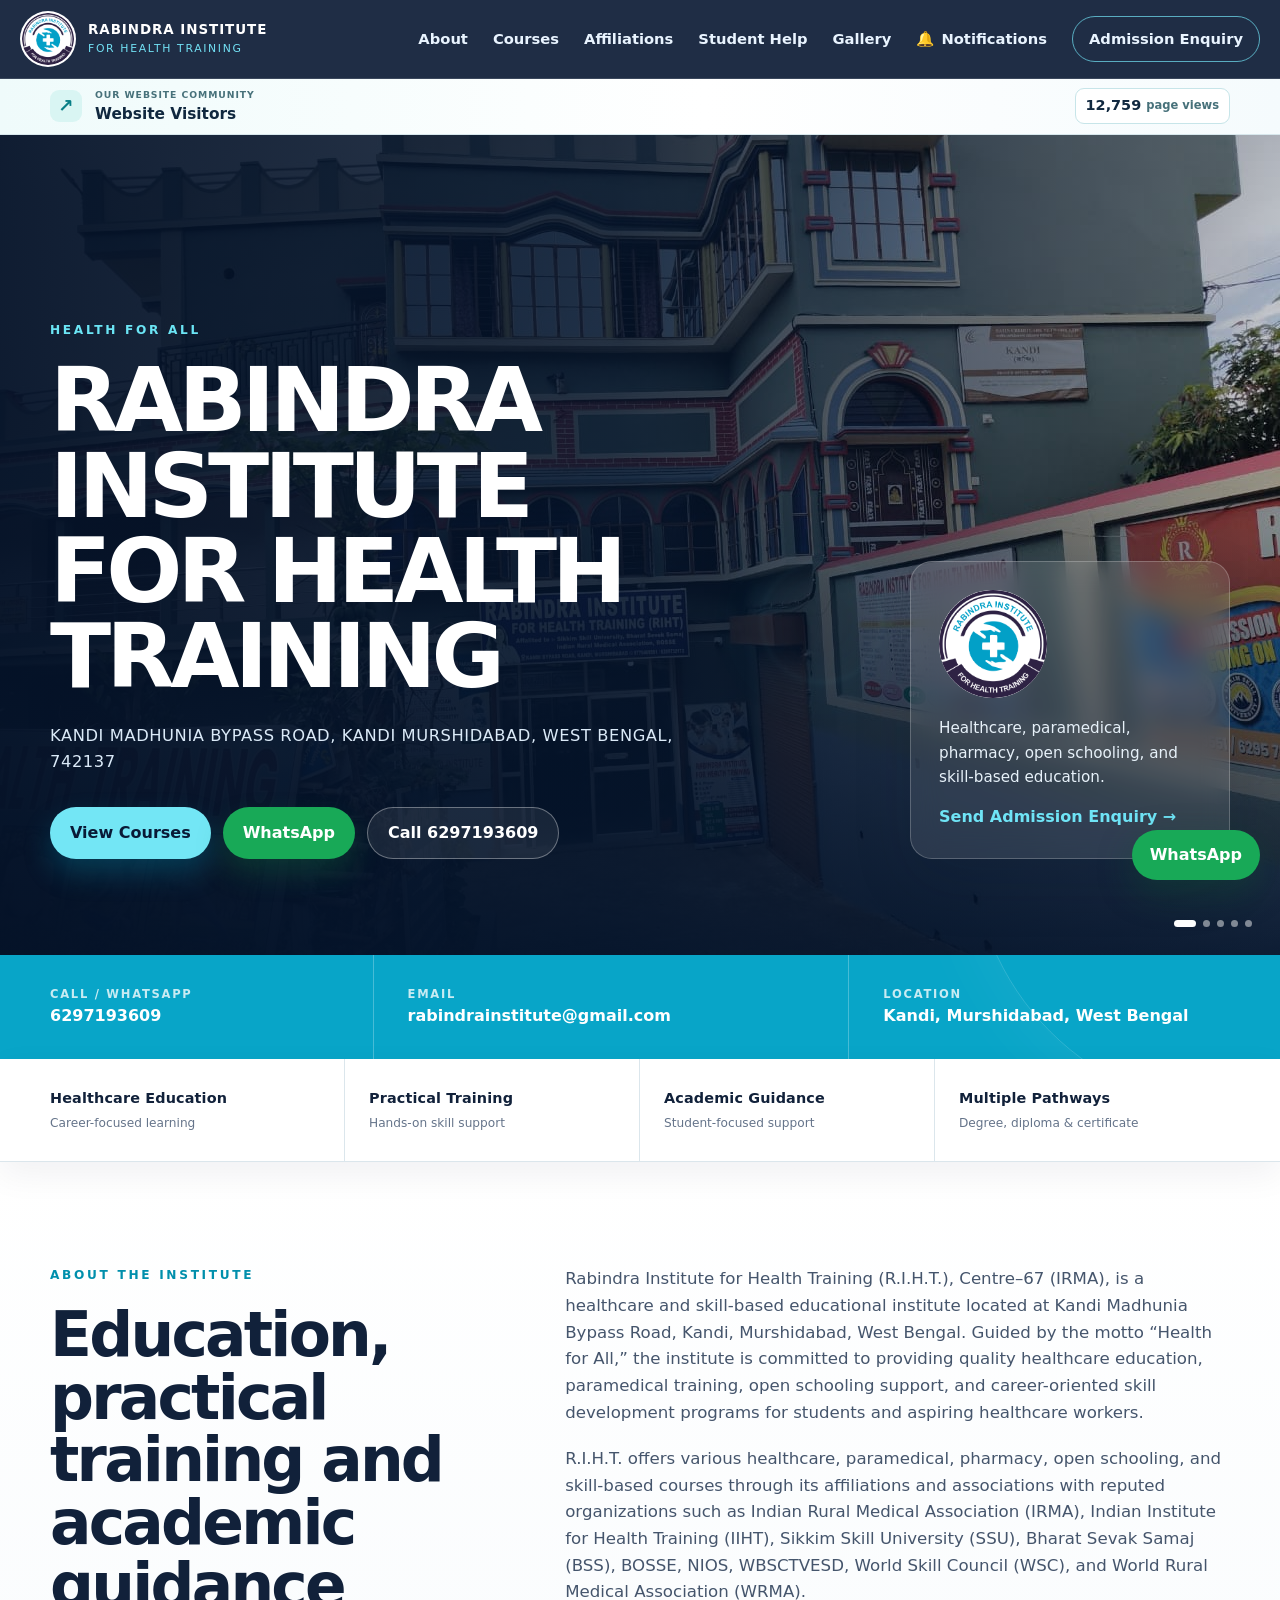
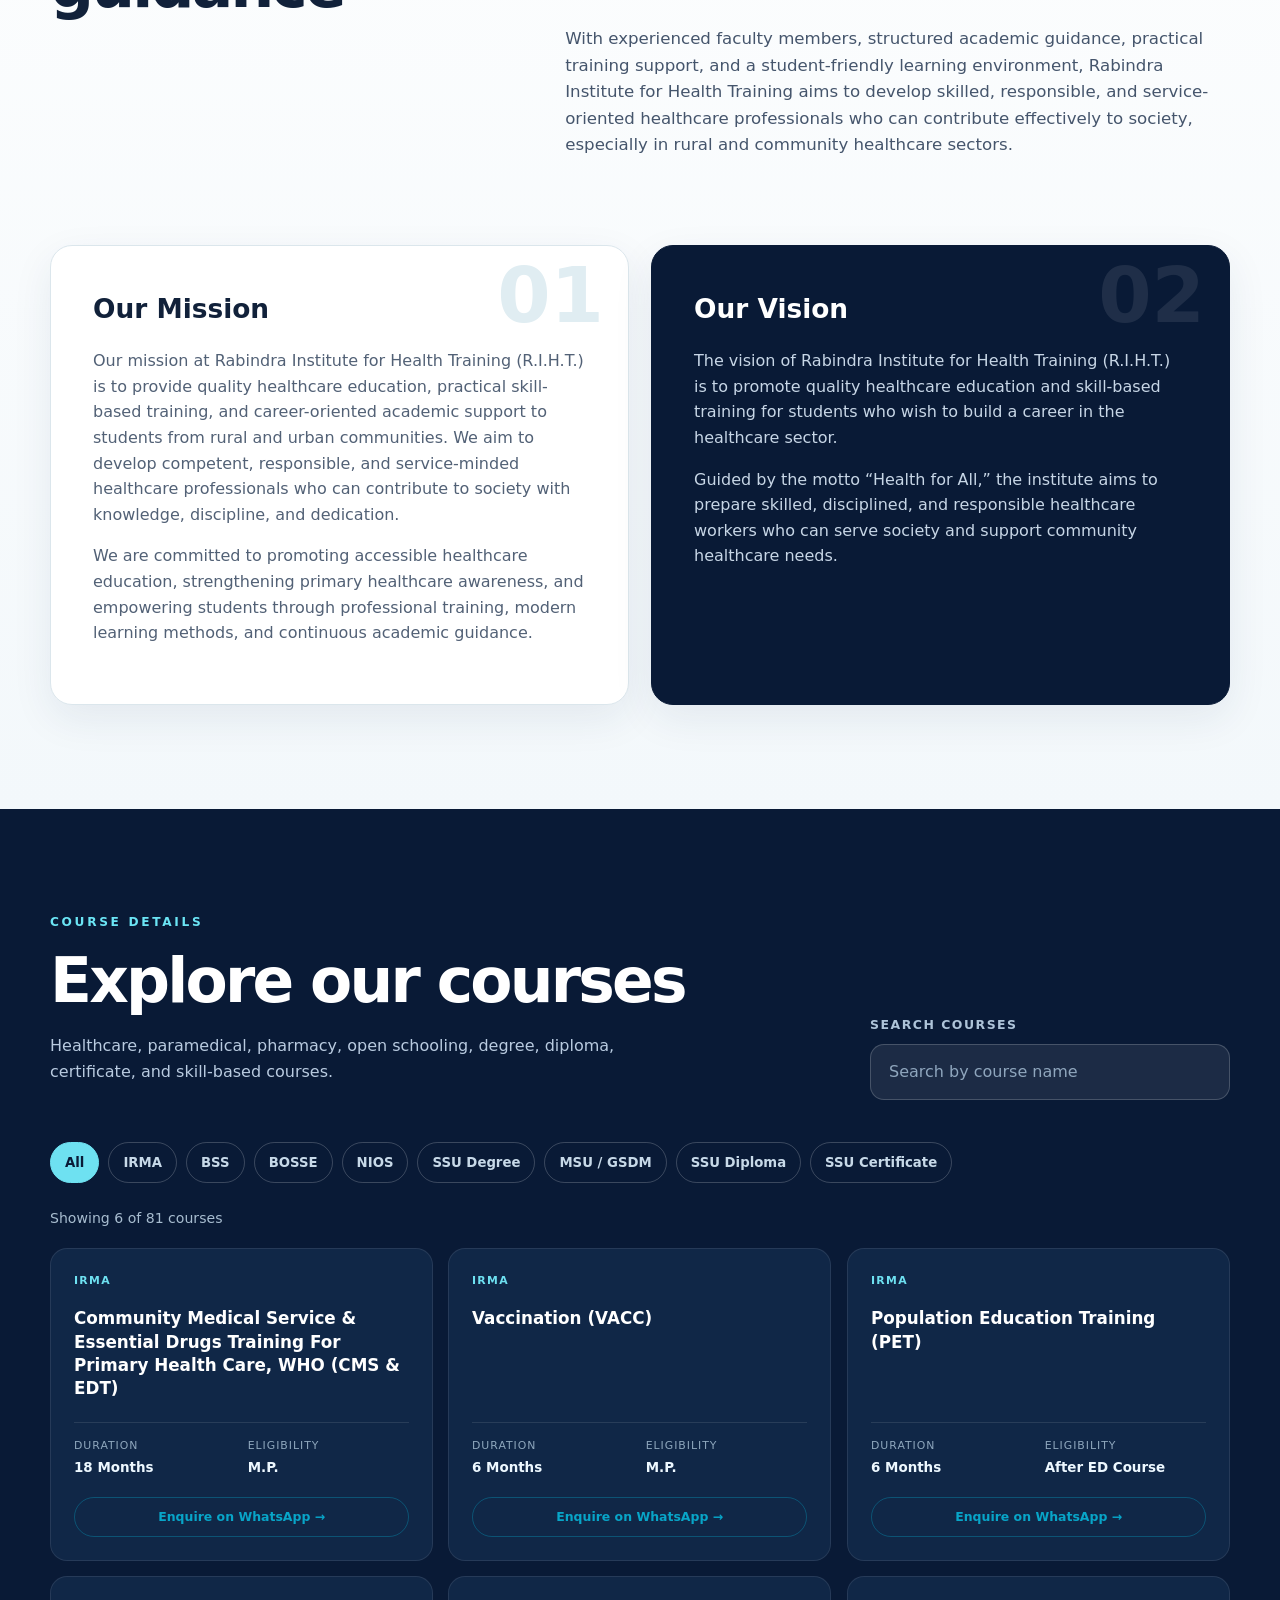
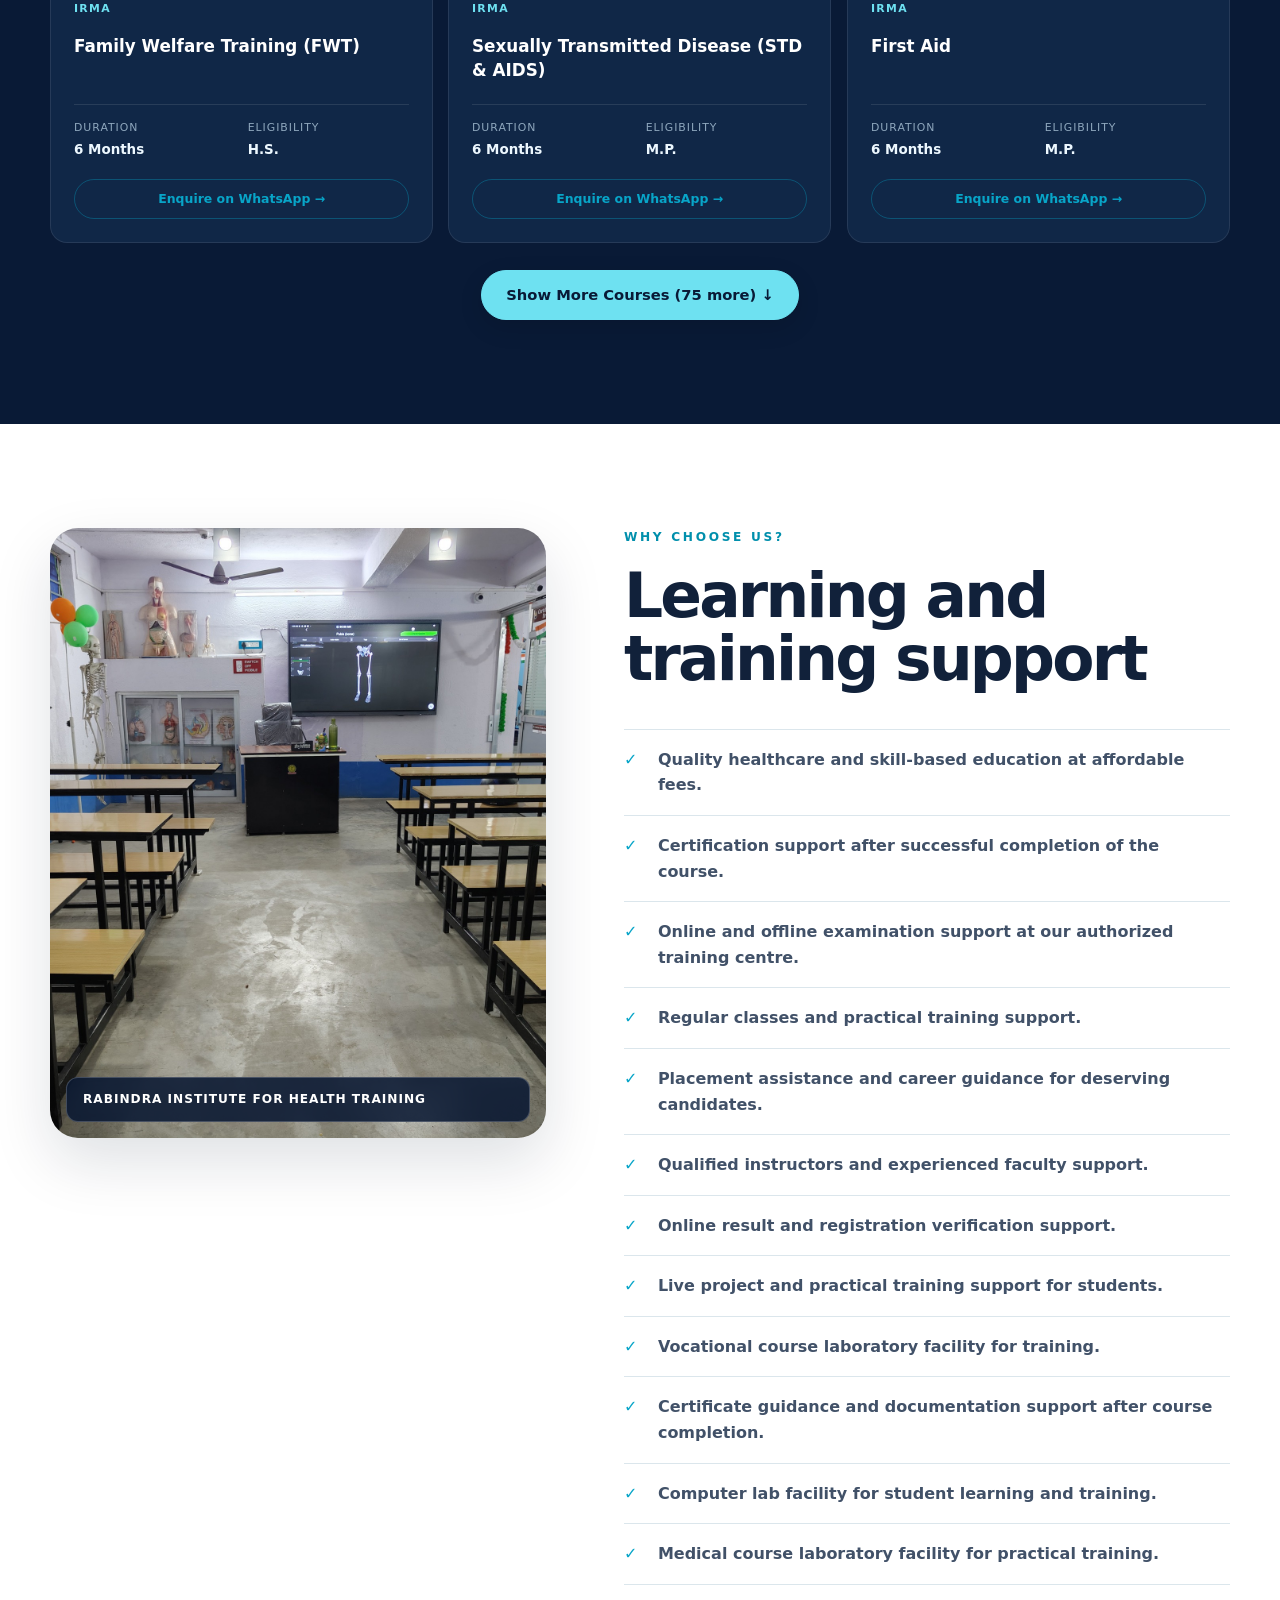
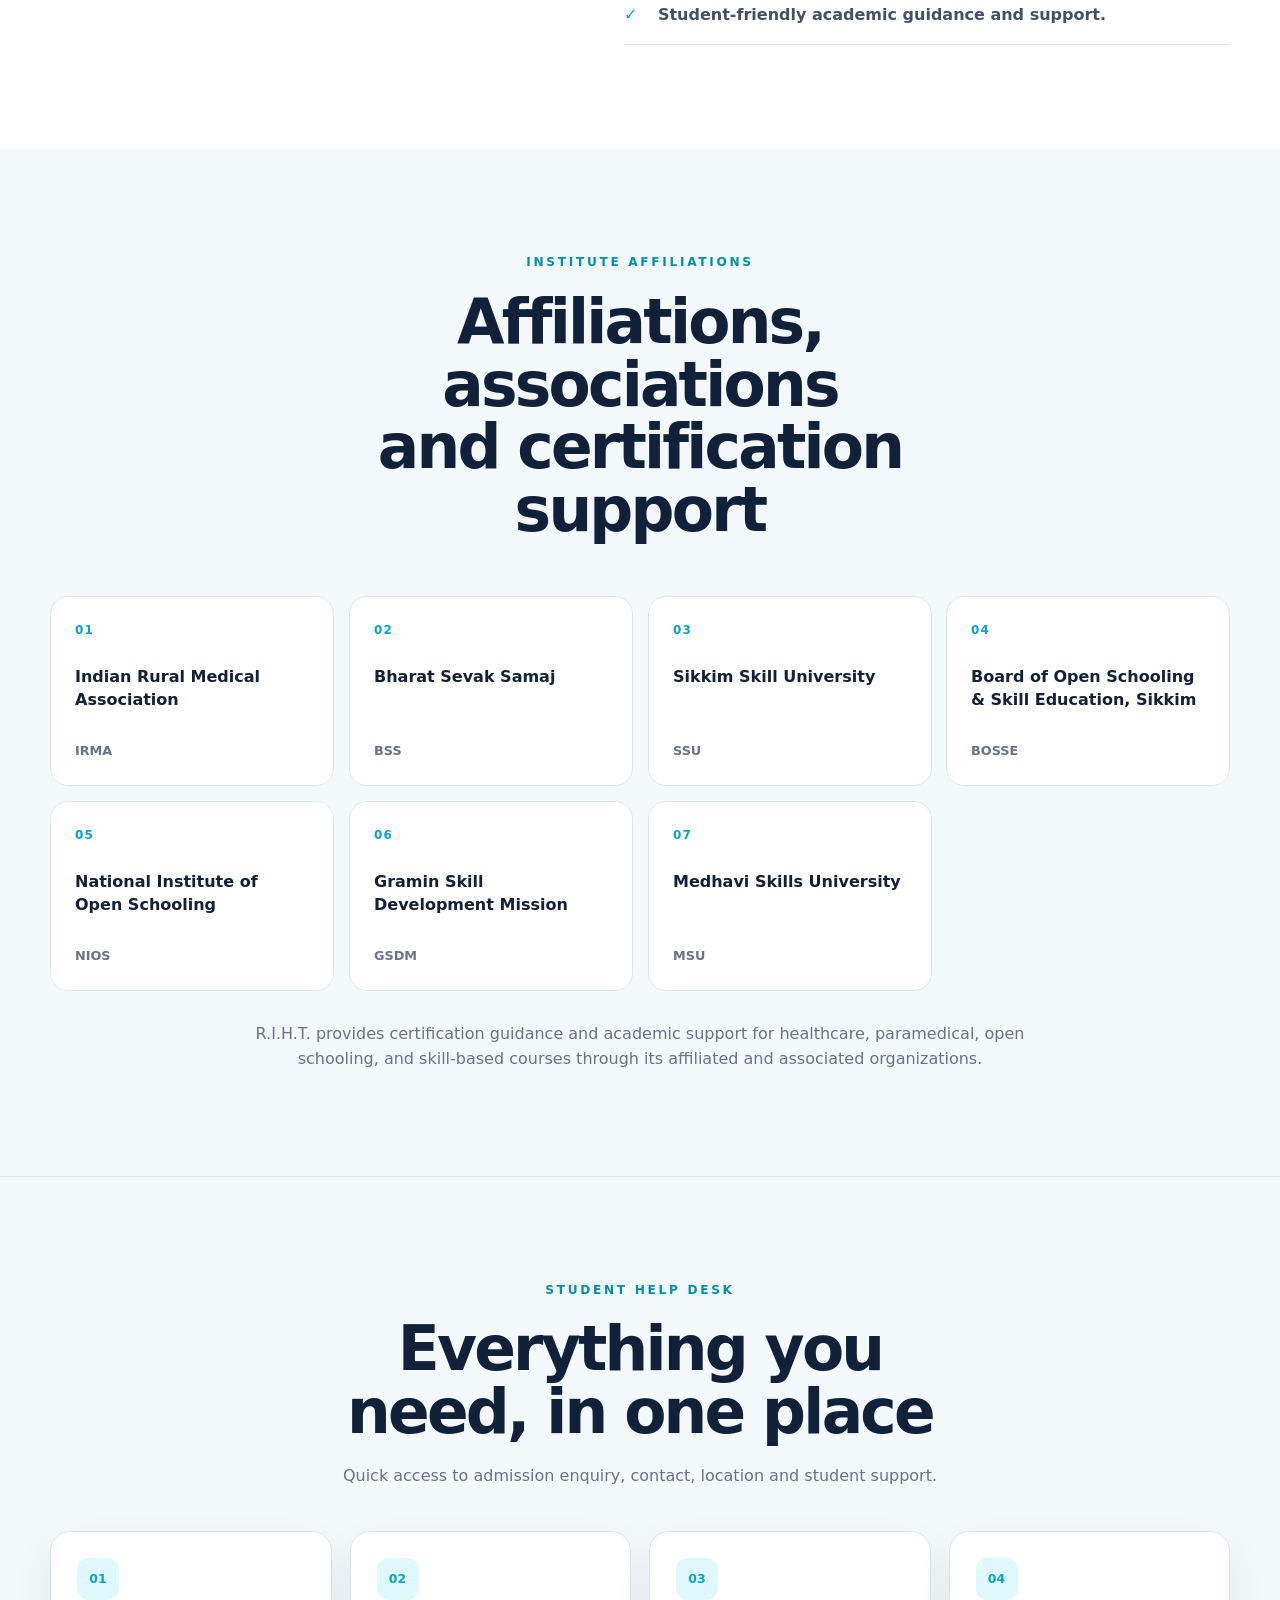
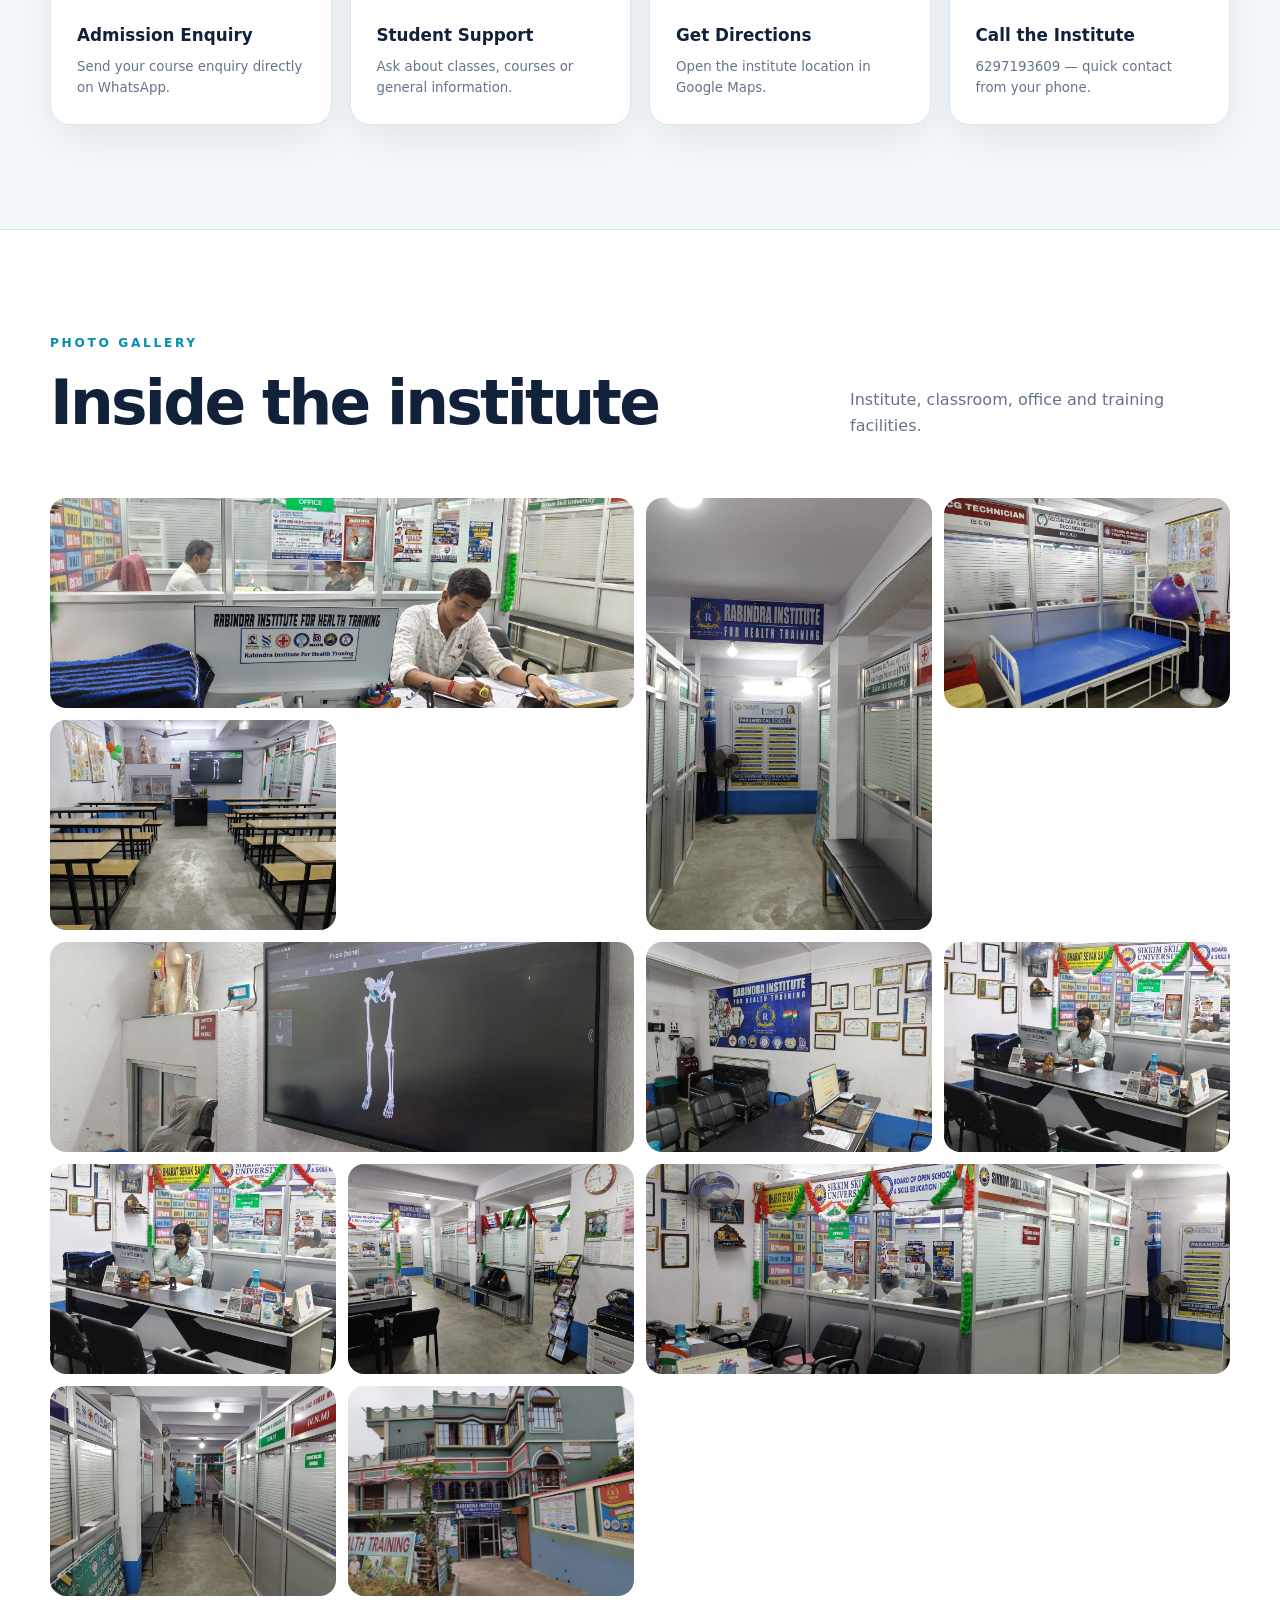
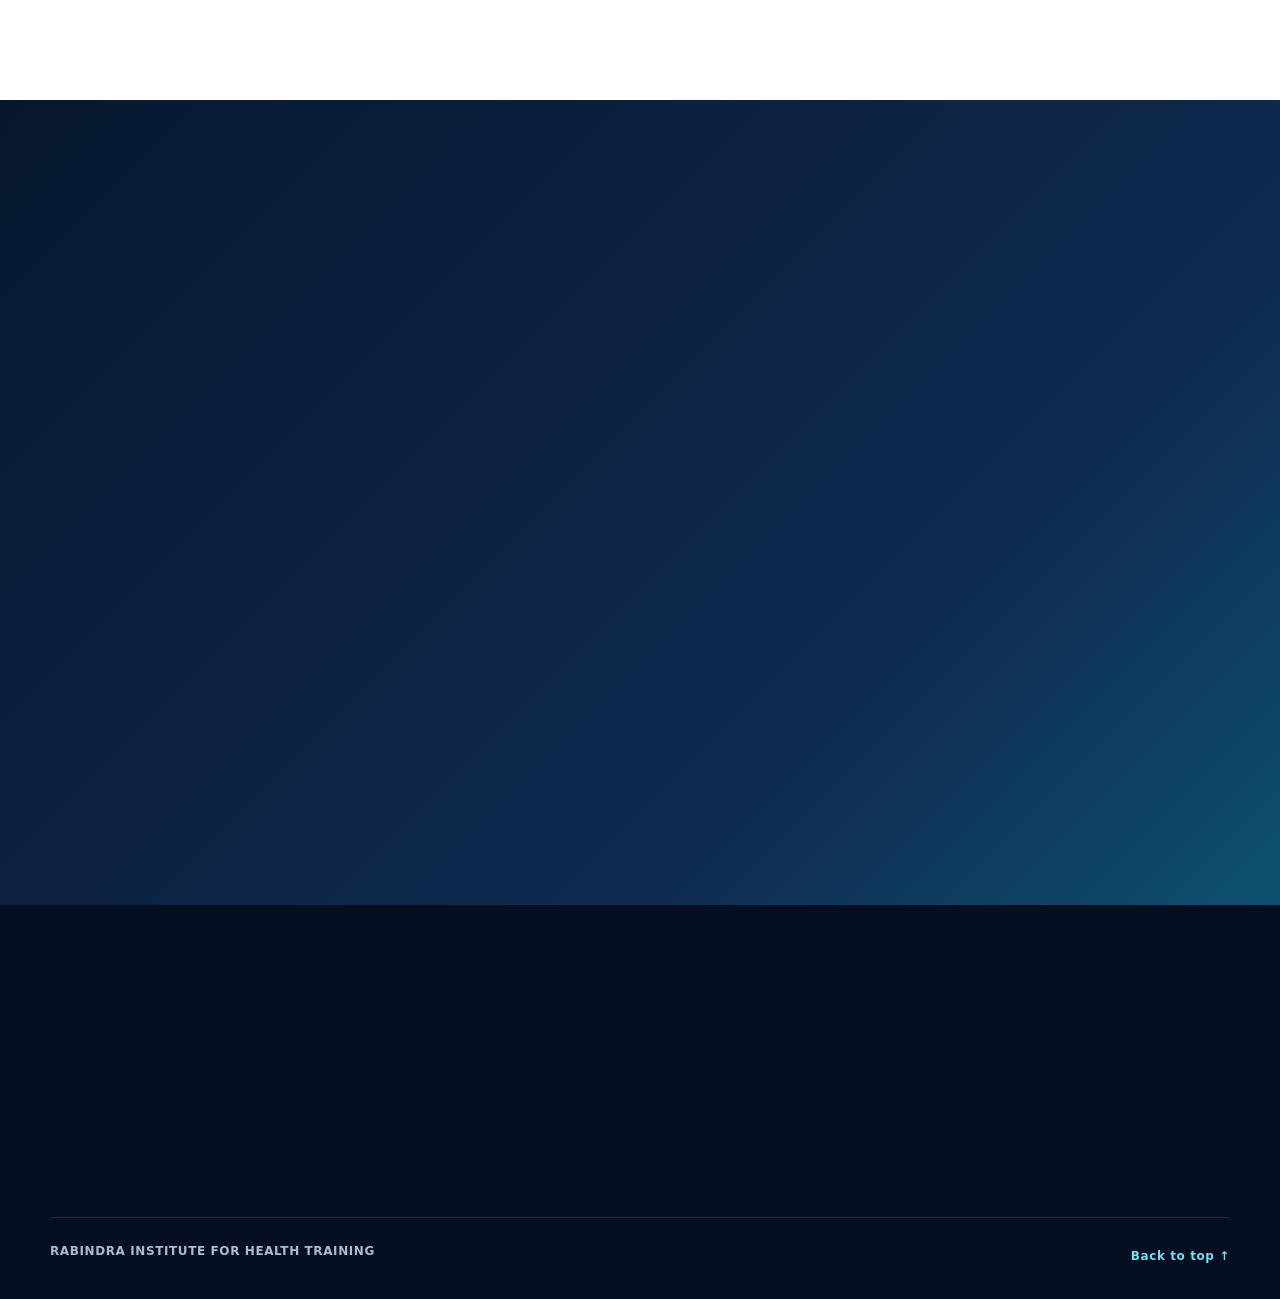
==== institute/index.html @ 11301b9d "Refresh mobile gallery stylesheet on homepage" ====
<!doctype html>
<html lang="en">
<head>
  <meta charset="utf-8">
  <meta name="viewport" content="width=device-width, initial-scale=1">
  <meta name="theme-color" content="#0a1730">
  <meta name="description" content="Rabindra Institute for Health Training - healthcare, paramedical, open schooling, and skill-based courses in Kandi, Murshidabad.">
  <title>Rabindra Institute for Health Training</title>
  <link rel="icon" type="image/png" href="assets/logo.png">
  <link rel="stylesheet" href="styles.css?v=20261012-mobile-gallery">
</head>
<body>
  <div class="site-loader" id="site-loader" aria-hidden="true"><div class="loader-mark"><img src="assets/logo.png" alt=""><span></span></div></div>
  <a class="skip-link" href="#main">Skip to content</a>

  <header class="site-header" id="top">
    <div class="nav-shell">
      <a class="brand" href="#top" aria-label="Rabindra Institute for Health Training home">
        <img src="assets/logo.png" alt="Rabindra Institute for Health Training logo" width="64" height="64">
        <span>
          <strong>RABINDRA INSTITUTE</strong>
          <small>FOR HEALTH TRAINING</small>
        </span>
      </a>
      <button class="menu-toggle" type="button" aria-expanded="false" aria-controls="site-nav">Menu</button>
      <nav id="site-nav" aria-label="Primary navigation">
        <a href="#about">About</a>
        <a href="#courses">Courses</a>
        <a href="#affiliations">Affiliations</a>
        <a href="#student-help">Student Help</a>
        <a href="#gallery">Gallery</a>
        <a class="nav-notification" href="updates.html" aria-label="Open institute notifications"><span aria-hidden="true">🔔</span> Notifications</a>
        <a class="nav-cta" href="#admission">Admission Enquiry</a>
      </nav>
    </div>
  </header>

  <div class="visitor-counter" aria-label="Website visitor statistics">
    <div class="visitor-counter-icon" aria-hidden="true">↗</div>
    <span class="visitor-counter-label">OUR WEBSITE COMMUNITY</span>
    <h2 class="visitor-counter-heading">Website Visitors</h2>
    <div class="visitor-counter-display" aria-label="Total website page views">
      <strong id="visitor-count" aria-live="polite">12,759</strong>
      <span class="visitor-counter-unit">page views</span>
    </div>
    <span class="visitor-counter-note">Thank you for being part of our journey.</span>
  </div>

  <main id="main">
    <section class="hero" aria-labelledby="hero-title">
      <div class="hero-slideshow" aria-label="Rabindra Institute for Health Training photos">
        <img class="hero-photo hero-slide is-active" src="assets/institute-12.jpg" alt="Rabindra Institute for Health Training building" fetchpriority="high">
        <img class="hero-photo hero-slide" src="assets/institute-04.jpg" alt="Rabindra Institute for Health Training classroom">
        <img class="hero-photo hero-slide" src="assets/institute-01.jpg" alt="Rabindra Institute for Health Training office">
        <img class="hero-photo hero-slide" src="assets/institute-05.jpg" alt="Rabindra Institute for Health Training learning display">
        <img class="hero-photo hero-slide" src="assets/institute-09.jpg" alt="Rabindra Institute for Health Training interior">
        <div class="hero-dots" aria-hidden="true">
          <span class="hero-dot is-active"></span><span class="hero-dot"></span><span class="hero-dot"></span><span class="hero-dot"></span><span class="hero-dot"></span>
        </div>
      </div>
      <div class="hero-overlay"></div>
      <div class="hero-content wrap">
        <div class="hero-copy">
          <p class="eyebrow">HEALTH FOR ALL</p>
          <h1 id="hero-title">RABINDRA INSTITUTE<br>FOR HEALTH TRAINING</h1>
          <p class="hero-address">KANDI MADHUNIA BYPASS ROAD, KANDI MURSHIDABAD, WEST BENGAL, 742137</p>
          <div class="hero-actions">
            <a class="button button-primary" href="#courses">View Courses</a>
            <a class="button button-whatsapp" href="https://wa.me/916297193609" target="_blank" rel="noopener">WhatsApp</a>
            <a class="button button-ghost" href="tel:6297193609">Call 6297193609</a>
          </div>
        </div>
        <aside class="hero-card" aria-label="Institute highlights">
          <img src="assets/logo.png" alt="" width="128" height="128">
          <p>Healthcare, paramedical, pharmacy, open schooling, and skill-based education.</p>
          <a href="#admission">Send Admission Enquiry <span aria-hidden="true">→</span></a>
        </aside>
      </div>
    </section>

    

    <section class="quick-contact" aria-label="Quick contact">
      <div class="wrap quick-grid">
        <div>
          <span class="quick-label">Call / WhatsApp</span>
          <a href="tel:6297193609">6297193609</a>
        </div>
        <div>
          <span class="quick-label">Email</span>
          <a href="mailto:rabindrainstitute@gmail.com">rabindrainstitute@gmail.com</a>
        </div>
        <div>
          <span class="quick-label">Location</span>
          <span>Kandi, Murshidabad, West Bengal</span>
        </div>
      </div>
    </section>

    <section class="trust-strip" aria-label="Institute highlights">
      <div class="wrap trust-grid">
        <div><strong>Healthcare Education</strong><span>Career-focused learning</span></div>
        <div><strong>Practical Training</strong><span>Hands-on skill support</span></div>
        <div><strong>Academic Guidance</strong><span>Student-focused support</span></div>
        <div><strong>Multiple Pathways</strong><span>Degree, diploma &amp; certificate</span></div>
      </div>
    </section>

    <section class="section about" id="about">
      <div class="wrap about-grid">
        <div class="section-heading">
          <p class="eyebrow dark">ABOUT THE INSTITUTE</p>
          <h2>Education, practical training and academic guidance</h2>
        </div>
        <div class="about-copy">
          <p>Rabindra Institute for Health Training (R.I.H.T.), Centre–67 (IRMA), is a healthcare and skill-based educational institute located at Kandi Madhunia Bypass Road, Kandi, Murshidabad, West Bengal. Guided by the motto “Health for All,” the institute is committed to providing quality healthcare education, paramedical training, open schooling support, and career-oriented skill development programs for students and aspiring healthcare workers.</p>
          <p>R.I.H.T. offers various healthcare, paramedical, pharmacy, open schooling, and skill-based courses through its affiliations and associations with reputed organizations such as Indian Rural Medical Association (IRMA), Indian Institute for Health Training (IIHT), Sikkim Skill University (SSU), Bharat Sevak Samaj (BSS), BOSSE, NIOS, WBSCTVESD, World Skill Council (WSC), and World Rural Medical Association (WRMA).</p>
          <p>With experienced faculty members, structured academic guidance, practical training support, and a student-friendly learning environment, Rabindra Institute for Health Training aims to develop skilled, responsible, and service-oriented healthcare professionals who can contribute effectively to society, especially in rural and community healthcare sectors.</p>
        </div>
      </div>

      <div class="wrap mission-grid">
        <article class="statement-card">
          <span class="card-number">01</span>
          <h3>Our Mission</h3>
          <p>Our mission at Rabindra Institute for Health Training (R.I.H.T.) is to provide quality healthcare education, practical skill-based training, and career-oriented academic support to students from rural and urban communities. We aim to develop competent, responsible, and service-minded healthcare professionals who can contribute to society with knowledge, discipline, and dedication.</p>
          <p>We are committed to promoting accessible healthcare education, strengthening primary healthcare awareness, and empowering students through professional training, modern learning methods, and continuous academic guidance.</p>
        </article>
        <article class="statement-card accent-card">
          <span class="card-number">02</span>
          <h3>Our Vision</h3>
          <p>The vision of Rabindra Institute for Health Training (R.I.H.T.) is to promote quality healthcare education and skill-based training for students who wish to build a career in the healthcare sector.</p>
          <p>Guided by the motto “Health for All,” the institute aims to prepare skilled, disciplined, and responsible healthcare workers who can serve society and support community healthcare needs.</p>
        </article>
      </div>
    </section>

    <section class="section courses" id="courses" aria-labelledby="courses-title">
      <div class="wrap">
        <div class="section-topline">
          <div class="section-heading light">
            <p class="eyebrow">COURSE DETAILS</p>
            <h2 id="courses-title">Explore our courses</h2>
            <p>Healthcare, paramedical, pharmacy, open schooling, degree, diploma, certificate, and skill-based courses.</p>
          </div>
          <label class="course-search">
            <span>Search courses</span>
            <input id="course-search" type="search" placeholder="Search by course name" autocomplete="off">
          </label>
        </div>
        <div class="course-filters" id="course-filters" aria-label="Filter courses"></div>
        <p class="result-count" id="result-count" aria-live="polite"></p>
        <div class="course-grid" id="course-grid"></div>
        <div class="course-more-wrap"><button class="course-more" id="course-more" type="button" hidden>Show More Courses ↓</button></div>
      </div>
    </section>

    <section class="section reasons" aria-labelledby="reasons-title">
      <div class="wrap reasons-grid">
        <div class="reason-photo">
          <img src="assets/institute-04.jpg" alt="Classroom at Rabindra Institute for Health Training" loading="lazy">
          <div class="photo-caption">RABINDRA INSTITUTE FOR HEALTH TRAINING</div>
        </div>
        <div>
          <div class="section-heading">
            <p class="eyebrow dark">WHY CHOOSE US?</p>
            <h2 id="reasons-title">Learning and training support</h2>
          </div>
          <ul class="feature-list">
            <li>Quality healthcare and skill-based education at affordable fees.</li>
            <li>Certification support after successful completion of the course.</li>
            <li>Online and offline examination support at our authorized training centre.</li>
            <li>Regular classes and practical training support.</li>
            <li>Placement assistance and career guidance for deserving candidates.</li>
            <li>Qualified instructors and experienced faculty support.</li>
            <li>Online result and registration verification support.</li>
            <li>Live project and practical training support for students.</li>
            <li>Vocational course laboratory facility for training.</li>
            <li>Certificate guidance and documentation support after course completion.</li>
            <li>Computer lab facility for student learning and training.</li>
            <li>Medical course laboratory facility for practical training.</li>
            <li>Student-friendly academic guidance and support.</li>
          </ul>
        </div>
      </div>
    </section>

    <section class="section affiliations" id="affiliations" aria-labelledby="affiliations-title">
      <div class="wrap">
        <div class="section-heading centered">
          <p class="eyebrow dark">INSTITUTE AFFILIATIONS</p>
          <h2 id="affiliations-title">Affiliations, associations and certification support</h2>
        </div>
        <div class="affiliation-grid">
          <article><span>01</span><h3>Indian Rural Medical Association</h3><p>IRMA</p></article>
          <article><span>02</span><h3>Bharat Sevak Samaj</h3><p>BSS</p></article>
          <article><span>03</span><h3>Sikkim Skill University</h3><p>SSU</p></article>
          <article><span>04</span><h3>Board of Open Schooling &amp; Skill Education, Sikkim</h3><p>BOSSE</p></article>
          <article><span>05</span><h3>National Institute of Open Schooling</h3><p>NIOS</p></article>
          <article><span>06</span><h3>Gramin Skill Development Mission</h3><p>GSDM</p></article>
          <article><span>07</span><h3>Medhavi Skills University</h3><p>MSU</p></article>
        </div>
        <p class="affiliation-note">R.I.H.T. provides certification guidance and academic support for healthcare, paramedical, open schooling, and skill-based courses through its affiliated and associated organizations.</p>
      </div>
    </section>


    <section class="section student-help" id="student-help" aria-labelledby="student-help-title">
      <div class="wrap">
        <div class="section-heading centered">
          <p class="eyebrow dark">STUDENT HELP DESK</p>
          <h2 id="student-help-title">Everything you need, in one place</h2>
          <p>Quick access to admission enquiry, contact, location and student support.</p>
        </div>
        <div class="help-grid">
          <a class="help-card" href="#admission"><span class="help-icon">01</span><strong>Admission Enquiry</strong><small>Send your course enquiry directly on WhatsApp.</small></a>
          <a class="help-card" href="https://wa.me/916297193609?text=Hello%20Rabindra%20Institute%20for%20Health%20Training,%20I%20need%20student%20support." target="_blank" rel="noopener"><span class="help-icon">02</span><strong>Student Support</strong><small>Ask about classes, courses or general information.</small></a>
          <a class="help-card" href="https://maps.app.goo.gl/KFDCW5RTMmPDsi828?g_st=ac" target="_blank" rel="noopener"><span class="help-icon">03</span><strong>Get Directions</strong><small>Open the institute location in Google Maps.</small></a>
          <a class="help-card" href="tel:6297193609"><span class="help-icon">04</span><strong>Call the Institute</strong><small>6297193609 — quick contact from your phone.</small></a>
        </div>
      </div>
    </section>

    <section class="section gallery" id="gallery" aria-labelledby="gallery-title">
      <div class="wrap">
        <div class="section-heading gallery-heading">
          <div>
            <p class="eyebrow dark">PHOTO GALLERY</p>
            <h2 id="gallery-title">Inside the institute</h2>
          </div>
          <p>Institute, classroom, office and training facilities.</p>
        </div>
        <div class="gallery-grid" id="gallery-grid">
          <button class="gallery-item wide" type="button" data-image="assets/institute-01.jpg"><img src="assets/institute-01.jpg" alt="Institute office and reception" loading="lazy"></button>
          <button class="gallery-item tall" type="button" data-image="assets/institute-02.jpg"><img src="assets/institute-02.jpg" alt="Institute corridor" loading="lazy"></button>
          <button class="gallery-item" type="button" data-image="assets/institute-03.jpg"><img src="assets/institute-03.jpg" alt="Training facility" loading="lazy"></button>
          <button class="gallery-item" type="button" data-image="assets/institute-04.jpg"><img src="assets/institute-04.jpg" alt="Institute classroom" loading="lazy"></button>
          <button class="gallery-item wide" type="button" data-image="assets/institute-05.jpg"><img src="assets/institute-05.jpg" alt="Digital learning display" loading="lazy"></button>
          <button class="gallery-item" type="button" data-image="assets/institute-06.jpg"><img src="assets/institute-06.jpg" alt="Institute office" loading="lazy"></button>
          <button class="gallery-item" type="button" data-image="assets/institute-07.jpg"><img src="assets/institute-07.jpg" alt="Institute reception desk" loading="lazy"></button>
          <button class="gallery-item" type="button" data-image="assets/institute-08.jpg"><img src="assets/institute-08.jpg" alt="Institute office desk" loading="lazy"></button>
          <button class="gallery-item" type="button" data-image="assets/institute-09.jpg"><img src="assets/institute-09.jpg" alt="Institute interior" loading="lazy"></button>
          <button class="gallery-item wide" type="button" data-image="assets/institute-10.jpg"><img src="assets/institute-10.jpg" alt="Institute office and waiting area" loading="lazy"></button>
          <button class="gallery-item" type="button" data-image="assets/institute-11.jpg"><img src="assets/institute-11.jpg" alt="Institute training rooms" loading="lazy"></button>
          <button class="gallery-item" type="button" data-image="assets/institute-12.jpg"><img src="assets/institute-12.jpg" alt="Institute building exterior" loading="lazy"></button>
        </div>
      </div>
    </section>

    <section class="section admission" id="admission" aria-labelledby="admission-title">
      <div class="wrap admission-grid">
        <div class="admission-copy">
          <p class="eyebrow">ADMISSION ENQUIRY</p>
          <h2 id="admission-title">Send your enquiry on WhatsApp</h2>
          <p>Complete the form and your enquiry will open in WhatsApp, ready to send.</p>
          <div class="contact-card">
            <span>Call / WhatsApp</span>
            <a href="tel:6297193609">6297193609</a>
          </div>
          <div class="contact-card">
            <span>Address</span>
            <p>KANDI MADHUNIA BYPASS ROAD, KANDI MURSHIDABAD, WEST BENGAL, 742137</p>
          </div>
        </div>
        <form class="enquiry-form" id="enquiry-form">
          <div class="field-row">
            <label>
              <span>Student Name</span>
              <input name="name" type="text" required autocomplete="name" placeholder="Enter student name">
            </label>
            <label>
              <span>Phone Number</span>
              <input name="phone" type="tel" required inputmode="tel" autocomplete="tel" placeholder="Enter phone number">
            </label>
          </div>
          <label>
            <span>Course Interested In</span>
            <input name="course" type="text" required placeholder="Enter course name">
          </label>
          <label>
            <span>Qualification</span>
            <input name="qualification" type="text" placeholder="Enter qualification">
          </label>
          <label>
            <span>Message</span>
            <textarea name="message" rows="4" placeholder="Write your enquiry"></textarea>
          </label>
          <button class="button button-whatsapp form-submit" type="submit">Send Enquiry on WhatsApp</button>
        </form>
      </div>
    </section>
  </main>

  <footer class="site-footer">
    <div class="wrap footer-grid">
      <div class="footer-brand">
        <img src="assets/logo.png" alt="Rabindra Institute for Health Training logo" width="92" height="92">
        <div><strong>RABINDRA INSTITUTE<br>FOR HEALTH TRAINING</strong><span>HEALTH FOR ALL</span></div>
      </div>
      <div>
        <h2>Contact</h2>
        <a href="tel:6297193609">6297193609</a>
        <a href="mailto:rabindrainstitute@gmail.com">rabindrainstitute@gmail.com</a>
      </div>
      <div>
        <h2>Address</h2>
        <p>KANDI MADHUNIA BYPASS ROAD, KANDI MURSHIDABAD, WEST BENGAL, 742137</p>
      </div>
      <div class="footer-social">
        <h2>Follow Us</h2>
        <div class="social-links">
          <a class="social-link social-facebook" href="https://www.facebook.com/rihtfoundation" target="_blank" rel="noopener noreferrer" aria-label="Visit Rabindra Institute for Health Training on Facebook" title="Facebook">
            <svg viewBox="0 0 24 24" aria-hidden="true"><path d="M13.5 21v-8.2h2.8l.42-3.2H13.5V7.55c0-.93.26-1.56 1.6-1.56h1.71V3.13c-.3-.04-1.34-.13-2.55-.13-2.52 0-4.25 1.54-4.25 4.37V9.6H7.15v3.2h2.86V21h3.49Z" fill="currentColor"/></svg>
          </a>
          <a class="social-link social-instagram" href="https://www.instagram.com/rihtfoundation/" target="_blank" rel="noopener noreferrer" aria-label="Visit Rabindra Institute for Health Training on Instagram" title="Instagram">
            <svg viewBox="0 0 24 24" aria-hidden="true"><rect x="3.1" y="3.1" width="17.8" height="17.8" rx="5" fill="none" stroke="currentColor" stroke-width="2"/><circle cx="12" cy="12" r="4.1" fill="none" stroke="currentColor" stroke-width="2"/><circle cx="17.65" cy="6.55" r="1.25" fill="currentColor"/></svg>
          </a>
        </div>
      </div>
    </div>
    <div class="wrap footer-bottom">
      <p>RABINDRA INSTITUTE FOR HEALTH TRAINING</p>
      <a href="#top" onclick="window.scrollTo({top: 0, behavior: 'smooth'}); return false;">Back to top ↑</a>
    </div>
  </footer>

  <a class="floating-whatsapp" href="https://wa.me/916297193609" target="_blank" rel="noopener" aria-label="Contact on WhatsApp">WhatsApp</a>

  <dialog class="lightbox" id="lightbox">
    <button type="button" id="lightbox-close" aria-label="Close image">Close</button>
    <img id="lightbox-image" src="" alt="Expanded gallery image">
  </dialog>

  <script src="script.js"></script>
  <script src="visitor-counter.js" defer></script>
</body>
</html>
---- institute/styles.css ----
:root {
  --navy: #091a36;
  --navy-2: #10274d;
  --ink: #11213a;
  --cyan: #08a5c8;
  --cyan-soft: #dff8fd;
  --white: #ffffff;
  --mist: #f3f8fb;
  --line: #dbe6ec;
  --muted: #65748a;
  --green: #18a957;
  --shadow: 0 24px 60px rgba(5, 22, 49, 0.13);
  --radius: 22px;
}

* { box-sizing: border-box; }
html { scroll-behavior: smooth; scroll-padding-top: 88px; }
body {
  margin: 0;
  color: var(--ink);
  background: var(--white);
  font-family: Inter, ui-sans-serif, system-ui, -apple-system, BlinkMacSystemFont, "Segoe UI", sans-serif;
  line-height: 1.6;
  -webkit-font-smoothing: antialiased;
}
body.menu-open { overflow: hidden; }
img { display: block; max-width: 100%; }
a { color: inherit; }
button, input, textarea { font: inherit; }
.wrap { width: min(1180px, calc(100% - 40px)); margin-inline: auto; }
.section { padding: 104px 0; }
.skip-link {
  position: fixed;
  left: 16px;
  top: -60px;
  z-index: 200;
  padding: 10px 14px;
  color: var(--white);
  background: var(--navy);
  border-radius: 8px;
}
.skip-link:focus { top: 12px; }

.site-header {
  position: fixed;
  inset: 0 0 auto;
  z-index: 100;
  background: rgba(7, 23, 49, 0.9);
  border-bottom: 1px solid rgba(255,255,255,0.12);
  backdrop-filter: blur(16px);
}
.nav-shell {
  width: min(1240px, calc(100% - 40px));
  min-height: 78px;
  margin-inline: auto;
  display: flex;
  align-items: center;
  justify-content: space-between;
  gap: 28px;
}
.brand {
  display: inline-flex;
  align-items: center;
  gap: 12px;
  color: var(--white);
  text-decoration: none;
  line-height: 1.08;
}
.brand img {
  width: 56px;
  height: 56px;
  object-fit: contain;
  background: var(--white);
  border-radius: 50%;
  padding: 2px;
}
.brand strong { display: block; font-size: 0.84rem; letter-spacing: 0.07em; }
.brand small { display: block; margin-top: 5px; color: #72e0f4; font-size: 0.68rem; letter-spacing: 0.15em; }
nav { display: flex; align-items: center; gap: 25px; }
nav a {
  color: #e9f4ff;
  text-decoration: none;
  font-size: 0.92rem;
  font-weight: 650;
  transition: color 180ms ease;
}
nav a:hover, nav a:focus-visible { color: #6fe4f6; }
.nav-cta {
  padding: 10px 16px;
  border: 1px solid rgba(113, 227, 246, 0.7);
  border-radius: 999px;
}
.menu-toggle {
  display: none;
  color: var(--white);
  background: transparent;
  border: 1px solid rgba(255,255,255,0.35);
  border-radius: 10px;
  padding: 8px 12px;
  font-weight: 700;
}

.hero {
  min-height: 820px;
  position: relative;
  display: grid;
  align-items: end;
  overflow: hidden;
  color: var(--white);
}
.hero-slideshow { position: absolute; inset: 0; width: 100%; height: 100%; overflow: hidden; background: var(--navy); }
.hero-photo, .hero-overlay { position: absolute; inset: 0; width: 100%; height: 100%; }
.hero-photo { object-fit: cover; object-position: center; }
.hero-slide { opacity: 0; visibility: hidden; transform: scale(1.03); transition: opacity 700ms ease, transform 4.5s ease, visibility 0s linear 700ms; z-index: 0; pointer-events: none; }
.hero-slide.is-active { opacity: 1; visibility: visible; transform: scale(1); transition: opacity 700ms ease, transform 4.5s ease, visibility 0s; z-index: 1; }
.hero-dots { position: absolute; z-index: 3; right: 28px; bottom: 28px; display: flex; gap: 7px; }
.hero-dot { width: 7px; height: 7px; border-radius: 50%; background: rgba(255,255,255,.48); transition: width 250ms ease, background 250ms ease; }
.hero-dot.is-active { width: 22px; border-radius: 999px; background: #fff; }
.hero-overlay {
  background:
    linear-gradient(90deg, rgba(4,18,40,0.95) 0%, rgba(4,20,43,0.82) 48%, rgba(4,20,43,0.22) 100%),
    linear-gradient(0deg, rgba(5,20,43,0.88), transparent 55%);
}
.hero-content {
  position: relative;
  z-index: 2;
  display: grid;
  grid-template-columns: minmax(0, 1fr) 320px;
  gap: 64px;
  align-items: end;
  padding: 178px 0 96px;
}
.hero-copy { max-width: 780px; }
.eyebrow {
  margin: 0 0 18px;
  color: #6be5f5;
  font-size: 0.76rem;
  font-weight: 850;
  letter-spacing: 0.22em;
}
.eyebrow.dark { color: #008fac; }
h1, h2, h3, p { margin-top: 0; }
h1 {
  margin-bottom: 24px;
  font-size: clamp(3.25rem, 7vw, 6.8rem);
  line-height: 0.95;
  letter-spacing: -0.055em;
  text-wrap: balance;
}
.hero-address {
  max-width: 660px;
  margin-bottom: 32px;
  color: #dbeaf8;
  font-size: 1.02rem;
  letter-spacing: 0.035em;
}
.hero-actions { display: flex; flex-wrap: wrap; gap: 12px; }
.button {
  min-height: 50px;
  display: inline-flex;
  align-items: center;
  justify-content: center;
  gap: 8px;
  padding: 12px 20px;
  border: 0;
  border-radius: 999px;
  text-decoration: none;
  font-weight: 800;
  cursor: pointer;
  transition: transform 180ms ease, box-shadow 180ms ease, background 180ms ease;
}
.button:hover { transform: translateY(-2px); }
.button-primary { color: var(--navy); background: #73e6f5; box-shadow: 0 14px 28px rgba(0, 168, 202, 0.26); }
.button-whatsapp { color: var(--white); background: var(--green); box-shadow: 0 14px 28px rgba(18, 139, 71, 0.25); }
.button-ghost { color: var(--white); background: rgba(255,255,255,0.08); border: 1px solid rgba(255,255,255,0.35); }
.hero-card {
  padding: 28px;
  background: rgba(255,255,255,0.1);
  border: 1px solid rgba(255,255,255,0.22);
  border-radius: var(--radius);
  backdrop-filter: blur(14px);
  box-shadow: var(--shadow);
}
.hero-card img { width: 108px; height: 108px; object-fit: contain; margin-bottom: 18px; background: #fff; border-radius: 50%; }
.hero-card p { color: #e7f1f9; font-size: 0.95rem; }
.hero-card a { color: #6fe4f6; font-weight: 800; text-decoration: none; }

.quick-contact { color: var(--white); background: var(--cyan); }
.quick-grid { display: grid; grid-template-columns: 0.85fr 1.25fr 1fr; }
.quick-grid > div { min-height: 104px; padding: 22px 34px; border-right: 1px solid rgba(255,255,255,0.26); display: flex; flex-direction: column; justify-content: center; }
.quick-grid > div:first-child { padding-left: 0; }
.quick-grid > div:last-child { padding-right: 0; border-right: 0; }
.quick-label { font-size: 0.72rem; font-weight: 800; text-transform: uppercase; letter-spacing: 0.15em; opacity: 0.78; }
.quick-grid a, .quick-grid div > span:last-child { font-weight: 800; text-decoration: none; overflow-wrap: anywhere; }

.section-heading { max-width: 640px; }
.section-heading h2 {
  margin-bottom: 20px;
  font-size: clamp(2.25rem, 4.8vw, 4.5rem);
  line-height: 1.02;
  letter-spacing: -0.045em;
  text-wrap: balance;
}
.section-heading p:last-child { color: var(--muted); }
.section-heading.light h2 { color: var(--white); }
.section-heading.light p:last-child { color: #b9cbe0; }
.about { background: linear-gradient(180deg, #fff 0%, var(--mist) 100%); }
.about-grid { display: grid; grid-template-columns: 0.8fr 1.2fr; gap: 72px; align-items: start; }
.about-copy { font-size: 1.04rem; color: #45556c; }
.about-copy p { margin-bottom: 20px; }
.mission-grid { display: grid; grid-template-columns: 1fr 1fr; gap: 22px; margin-top: 66px; }
.statement-card { position: relative; overflow: hidden; padding: 42px; background: var(--white); border: 1px solid var(--line); border-radius: var(--radius); box-shadow: 0 14px 40px rgba(20, 51, 83, 0.08); }
.statement-card h3 { margin-bottom: 18px; font-size: 1.65rem; }
.statement-card p { color: #526176; }
.card-number { position: absolute; top: 12px; right: 24px; color: #e0edf2; font-size: 4.8rem; font-weight: 900; line-height: 1; }
.accent-card { color: var(--white); background: var(--navy); border-color: var(--navy); }
.accent-card p { color: #c7d6e6; }
.accent-card .card-number { color: rgba(255,255,255,0.09); }

.courses { color: var(--white); background: var(--navy); }
.section-topline { display: grid; grid-template-columns: 1fr 360px; gap: 48px; align-items: end; }
.course-search { display: block; }
.course-search span { display: block; margin-bottom: 9px; color: #aec4d9; font-size: 0.78rem; font-weight: 800; text-transform: uppercase; letter-spacing: 0.12em; }
.course-search input {
  width: 100%;
  min-height: 56px;
  padding: 0 18px;
  color: var(--white);
  background: rgba(255,255,255,0.08);
  border: 1px solid rgba(255,255,255,0.19);
  border-radius: 14px;
  outline: 0;
}
.course-search input::placeholder { color: #8fa6bd; }
.course-search input:focus { border-color: #64deef; box-shadow: 0 0 0 4px rgba(100,222,239,0.14); }
.course-filters { display: flex; flex-wrap: wrap; gap: 9px; margin-top: 42px; }
.course-filter {
  padding: 9px 14px;
  color: #c7d9e8;
  background: transparent;
  border: 1px solid rgba(255,255,255,0.2);
  border-radius: 999px;
  font-size: 0.83rem;
  font-weight: 750;
  cursor: pointer;
}
.course-filter:hover, .course-filter:focus-visible, .course-filter.active { color: var(--navy); background: #6ee1f1; border-color: #6ee1f1; }
.result-count { margin: 24px 0 18px; color: #a8bdd0; font-size: 0.88rem; }
.course-grid { display: grid; grid-template-columns: repeat(3, 1fr); gap: 15px; }
.course-card {
  min-height: 204px;
  display: flex;
  flex-direction: column;
  padding: 23px;
  background: #102747;
  border: 1px solid rgba(255,255,255,0.09);
  border-radius: 17px;
  transition: transform 180ms ease, border-color 180ms ease, background 180ms ease;
}
.course-card:hover { transform: translateY(-3px); background: #143055; border-color: rgba(105,225,242,0.43); }
.course-card .group { margin-bottom: 18px; color: #6ee1f1; font-size: 0.68rem; font-weight: 850; text-transform: uppercase; letter-spacing: 0.12em; }
.course-card h3 { margin-bottom: 22px; font-size: 1.05rem; line-height: 1.38; }
.course-meta { margin-top: auto; display: grid; grid-template-columns: 1fr 1fr; gap: 12px; padding-top: 14px; border-top: 1px solid rgba(255,255,255,0.1); }
.course-meta span { display: block; color: #8ea7bd; font-size: 0.68rem; text-transform: uppercase; letter-spacing: 0.09em; }
.course-meta strong { display: block; margin-top: 3px; color: #edf8ff; font-size: 0.84rem; }
.empty-state { grid-column: 1 / -1; padding: 44px; text-align: center; color: #aec4d9; background: #102747; border-radius: 18px; }

.reasons { background: var(--white); }
.reasons-grid { display: grid; grid-template-columns: 0.9fr 1.1fr; gap: 78px; align-items: start; }
.reason-photo { position: sticky; top: 110px; overflow: hidden; border-radius: 28px; box-shadow: var(--shadow); }
.reason-photo img { width: 100%; height: 610px; object-fit: cover; }
.photo-caption { position: absolute; inset: auto 16px 16px; padding: 12px 16px; color: var(--white); background: rgba(7,23,49,0.86); border: 1px solid rgba(255,255,255,0.2); border-radius: 12px; font-size: 0.76rem; font-weight: 800; letter-spacing: 0.08em; backdrop-filter: blur(10px); }
.feature-list { list-style: none; margin: 38px 0 0; padding: 0; border-top: 1px solid var(--line); }
.feature-list li { position: relative; padding: 17px 0 17px 34px; border-bottom: 1px solid var(--line); color: #415168; font-weight: 620; }
.feature-list li::before { content: "✓"; position: absolute; left: 0; top: 17px; color: var(--cyan); font-weight: 900; }

.affiliations { background: var(--mist); }
.centered { margin-inline: auto; text-align: center; }
.affiliation-grid { display: grid; grid-template-columns: repeat(4, 1fr); gap: 15px; margin-top: 54px; }
.affiliation-grid article { min-height: 190px; display: flex; flex-direction: column; padding: 24px; background: var(--white); border: 1px solid var(--line); border-radius: 18px; }
.affiliation-grid span { color: var(--cyan); font-size: 0.75rem; font-weight: 900; letter-spacing: 0.1em; }
.affiliation-grid h3 { margin: 26px 0 8px; font-size: 1rem; line-height: 1.4; }
.affiliation-grid p { margin-top: auto; margin-bottom: 0; color: var(--muted); font-size: 0.8rem; font-weight: 800; }
.affiliation-note { max-width: 850px; margin: 30px auto 0; color: var(--muted); text-align: center; }

.gallery { background: #fff; }
.gallery-heading { max-width: none; display: flex; align-items: end; justify-content: space-between; gap: 40px; }
.gallery-heading > p { max-width: 380px; color: var(--muted); }
.gallery-grid { display: grid; grid-template-columns: repeat(4, 1fr); grid-auto-rows: 210px; gap: 12px; margin-top: 44px; }
.gallery-item { position: relative; overflow: hidden; padding: 0; background: #dce8ec; border: 0; border-radius: 16px; cursor: zoom-in; }
.gallery-item.wide { grid-column: span 2; }
.gallery-item.tall { grid-row: span 2; }
.gallery-item img { width: 100%; height: 100%; object-fit: cover; transition: transform 350ms ease, filter 350ms ease; }
.gallery-item:hover img, .gallery-item:focus-visible img { transform: scale(1.045); filter: saturate(1.08); }
.gallery-item:focus-visible { outline: 4px solid var(--cyan); outline-offset: 3px; }

.admission { color: var(--white); background: linear-gradient(135deg, #07172f 0%, #0f2b50 70%, #0a7791 130%); }
.admission-grid { display: grid; grid-template-columns: 0.85fr 1.15fr; gap: 78px; align-items: start; }
.admission-copy h2 { margin-bottom: 20px; font-size: clamp(2.5rem, 5vw, 4.8rem); line-height: 1; letter-spacing: -0.05em; }
.admission-copy > p:not(.eyebrow) { color: #bbcede; }
.contact-card { margin-top: 22px; padding: 20px 22px; background: rgba(255,255,255,0.07); border: 1px solid rgba(255,255,255,0.13); border-radius: 16px; }
.contact-card span { display: block; color: #6fe4f6; font-size: 0.7rem; font-weight: 850; text-transform: uppercase; letter-spacing: 0.14em; }
.contact-card a { font-size: 1.25rem; font-weight: 850; text-decoration: none; }
.contact-card p { margin: 7px 0 0; color: #e6f1f8; font-size: 0.88rem; }
.enquiry-form { padding: 36px; color: var(--ink); background: var(--white); border-radius: 24px; box-shadow: 0 30px 80px rgba(0,0,0,0.22); }
.field-row { display: grid; grid-template-columns: 1fr 1fr; gap: 15px; }
.enquiry-form label { display: block; margin-bottom: 17px; }
.enquiry-form label span { display: block; margin-bottom: 7px; font-size: 0.78rem; font-weight: 800; }
.enquiry-form input, .enquiry-form textarea { width: 100%; padding: 13px 15px; color: var(--ink); background: #f7fafb; border: 1px solid #ccdbe3; border-radius: 11px; outline: 0; }
.enquiry-form input { min-height: 49px; }
.enquiry-form textarea { resize: vertical; }
.enquiry-form input:focus, .enquiry-form textarea:focus { border-color: var(--cyan); box-shadow: 0 0 0 4px rgba(8,165,200,0.12); }
.form-submit { width: 100%; border-radius: 12px; }

.site-footer { padding: 62px 0 28px; color: #d6e5f2; background: #050f21; }
.footer-grid { display: grid; grid-template-columns: 1.4fr 0.8fr 1.2fr; gap: 50px; }
.footer-brand { display: flex; align-items: center; gap: 18px; color: var(--white); line-height: 1.24; }
.footer-brand img { width: 84px; height: 84px; object-fit: contain; background: var(--white); border-radius: 50%; }
.footer-brand strong { font-size: 0.95rem; letter-spacing: 0.07em; }
.footer-brand span { display: block; margin-top: 7px; color: #6ee1f1; font-size: 0.7rem; font-weight: 800; letter-spacing: 0.15em; }
.site-footer h2 { margin-bottom: 12px; color: #6ee1f1; font-size: 0.75rem; text-transform: uppercase; letter-spacing: 0.14em; }
.site-footer a { display: block; margin: 5px 0; text-decoration: none; overflow-wrap: anywhere; }
.site-footer p { margin: 0; color: #a9bdd0; }
.footer-bottom { display: flex; justify-content: space-between; gap: 20px; margin-top: 46px; padding-top: 24px; border-top: 1px solid rgba(255,255,255,0.1); font-size: 0.75rem; font-weight: 750; letter-spacing: 0.05em; }
.footer-bottom a { color: #6ee1f1; }
.floating-whatsapp { position: fixed; right: 20px; bottom: 20px; z-index: 80; padding: 12px 18px; color: var(--white); background: var(--green); border-radius: 999px; box-shadow: 0 12px 35px rgba(12,86,45,0.35); text-decoration: none; font-weight: 850; }

.lightbox { width: min(1000px, calc(100% - 30px)); padding: 0; background: transparent; border: 0; overflow: visible; }
.lightbox::backdrop { background: rgba(2,8,18,0.9); backdrop-filter: blur(8px); }
.lightbox img { max-height: 84vh; width: 100%; object-fit: contain; border-radius: 16px; box-shadow: 0 30px 100px rgba(0,0,0,0.5); }
.lightbox button { position: absolute; right: 0; top: -46px; padding: 8px 13px; color: var(--white); background: rgba(255,255,255,0.12); border: 1px solid rgba(255,255,255,0.25); border-radius: 999px; cursor: pointer; }

@media (max-width: 1000px) {
  nav { gap: 15px; }
  nav a { font-size: 0.82rem; }
  .hero-content { grid-template-columns: 1fr; }
  .hero-card { display: none; }
  .about-grid, .reasons-grid, .admission-grid { grid-template-columns: 1fr; }
  .reason-photo { position: relative; top: 0; }
  .reason-photo img { height: 500px; }
  .course-grid { grid-template-columns: repeat(2, 1fr); }
  .affiliation-grid { grid-template-columns: repeat(3, 1fr); }
  .gallery-grid { grid-template-columns: repeat(3, 1fr); }
  .footer-grid { grid-template-columns: 1fr 1fr; }
}

@media (max-width: 780px) {
  .wrap, .nav-shell { width: min(100% - 28px, 1180px); }
  .section { padding: 76px 0; }
  .nav-shell { min-height: 70px; }
  .brand img { width: 48px; height: 48px; }
  .brand strong { font-size: 0.73rem; }
  .brand small { font-size: 0.59rem; }
  .menu-toggle { display: inline-flex; }
  nav { position: fixed; inset: 70px 0 auto; display: none; flex-direction: column; align-items: stretch; gap: 0; padding: 16px 20px 26px; background: #07172f; box-shadow: var(--shadow); z-index: 110; max-height: calc(100vh - 70px); overflow-y: auto; -webkit-overflow-scrolling: touch; }
  nav.open { display: flex; }
  nav a { padding: 14px 6px; border-bottom: 1px solid rgba(255,255,255,0.09); font-size: 0.96rem; }
  .nav-cta { margin-top: 10px; text-align: center; }
  .hero { min-height: 760px; }
  .hero-overlay { background: linear-gradient(0deg, rgba(4,18,40,0.98) 10%, rgba(4,20,43,0.55) 100%); }
  .hero-content { padding: 154px 0 70px; }
  h1 { font-size: clamp(3rem, 14vw, 5rem); }
  .quick-grid { grid-template-columns: 1fr; padding: 16px 0; }
  .quick-grid > div, .quick-grid > div:first-child, .quick-grid > div:last-child { min-height: auto; padding: 14px 0; border-right: 0; border-bottom: 1px solid rgba(255,255,255,0.2); }
  .quick-grid > div:last-child { border-bottom: 0; }
  .about-grid { gap: 28px; }
  .mission-grid { grid-template-columns: 1fr; margin-top: 44px; }
  .statement-card { padding: 30px 24px; }
  .section-topline { grid-template-columns: 1fr; gap: 24px; }
  .course-grid { grid-template-columns: 1fr; }
  .course-card { min-height: 185px; }
  .reasons-grid { gap: 46px; }
  .reason-photo img { height: 360px; }
  .affiliation-grid { grid-template-columns: repeat(2, 1fr); }
  .gallery-heading { display: block; }
  .gallery-grid { grid-template-columns: repeat(2, 1fr); grid-auto-rows: 180px; }
  .gallery-item.wide { grid-column: span 2; }
  .gallery-item.tall { grid-row: auto; }
  .admission-grid { gap: 45px; }
  .enquiry-form { padding: 26px 20px; }
  .field-row { grid-template-columns: 1fr; gap: 0; }
  .footer-grid { grid-template-columns: 1fr; gap: 34px; }
  .footer-bottom { flex-direction: column; }
}

@media (max-width: 480px) {
  .brand span { max-width: 180px; }
  .hero-actions { flex-direction: column; }
  .button { width: 100%; }
  .affiliation-grid { grid-template-columns: 1fr; }
  .gallery-grid { grid-template-columns: 1fr; grid-auto-rows: 230px; }
  .gallery-item.wide { grid-column: auto; }
  .floating-whatsapp { right: 14px; bottom: 14px; }
}

@media (prefers-reduced-motion: reduce) {
  *, *::before, *::after { scroll-behavior: auto !important; transition: none !important; }
}


/* Premium motion + depth layer */
.hero::before,.hero::after{content:"";position:absolute;z-index:1;width:260px;height:260px;border-radius:50%;pointer-events:none;filter:blur(2px);opacity:.28;border:1px solid rgba(111,228,246,.5);box-shadow:0 0 70px rgba(8,165,200,.24),inset 0 0 50px rgba(111,228,246,.12);animation:rihtFloat 9s ease-in-out infinite}.hero::before{top:17%;right:8%}.hero::after{width:120px;height:120px;top:52%;right:31%;animation-delay:-3s;animation-duration:7s}@keyframes rihtFloat{0%,100%{transform:translate3d(0,0,0) rotate(0deg)}50%{transform:translate3d(0,-24px,0) rotate(8deg)}}@keyframes rihtPulse{0%,100%{box-shadow:0 0 0 0 rgba(8,165,200,.18)}50%{box-shadow:0 0 0 14px rgba(8,165,200,0)}}@keyframes rihtReveal{from{opacity:0;transform:translateY(28px) scale(.985)}to{opacity:1;transform:translateY(0) scale(1)}}
.reveal-on-scroll{opacity:0;transform:translateY(28px);transition:opacity .7s ease,transform .7s cubic-bezier(.2,.75,.25,1)}.reveal-on-scroll.is-visible{opacity:1;transform:none}.hero-copy{animation:rihtReveal .9s .12s both cubic-bezier(.2,.75,.25,1)}.hero-card{animation:rihtReveal .9s .3s both cubic-bezier(.2,.75,.25,1)}
.course-card,.statement-card,.affiliation-grid article,.contact-card{transform-style:preserve-3d;will-change:transform}.course-card:hover,.statement-card:hover,.affiliation-grid article:hover{box-shadow:0 22px 48px rgba(5,22,49,.18)}.course-card::after,.statement-card::after,.affiliation-grid article::after{content:"";position:absolute;inset:0;pointer-events:none;border-radius:inherit;background:linear-gradient(135deg,rgba(255,255,255,.10),transparent 42%);opacity:0;transition:opacity .25s ease}.course-card:hover::after,.statement-card:hover::after,.affiliation-grid article:hover::after{opacity:1}
.quick-contact{position:relative;overflow:hidden}.quick-contact::after{content:"";position:absolute;width:42vw;height:42vw;min-width:260px;min-height:260px;right:-18vw;top:-30vw;border-radius:50%;border:1px solid rgba(255,255,255,.16);box-shadow:0 0 90px rgba(255,255,255,.08);pointer-events:none}.button-primary{animation:rihtPulse 3s infinite}.floating-whatsapp{animation:rihtPulse 3s 1s infinite}.section>.wrap,.quick-grid>div{perspective:1200px}.reason-photo,.enquiry-form,.hero-card{transform-style:preserve-3d}@media(max-width:780px){.hero::before{width:150px;height:150px;right:-35px;top:18%}.hero::after{width:80px;height:80px;right:12%;top:48%}}@media(prefers-reduced-motion:reduce){.hero::before,.hero::after,.hero-copy,.hero-card,.button-primary,.floating-whatsapp{animation:none!important}.reveal-on-scroll{opacity:1;transform:none}}


/* Premium institute polish */
.site-loader{position:fixed;inset:0;z-index:9999;display:grid;place-items:center;background:#07172f;transition:opacity .55s ease,visibility .55s ease}.site-loader.is-hidden{opacity:0;visibility:hidden;pointer-events:none}.loader-mark{position:relative;display:grid;place-items:center;width:118px;height:118px}.loader-mark img{width:78px;height:78px;object-fit:contain;padding:4px;background:#fff;border-radius:50%;position:relative;z-index:2}.loader-mark span{position:absolute;inset:0;border:1px solid rgba(111,228,246,.45);border-top-color:#73e6f5;border-radius:50%;animation:rihtSpin 1.1s linear infinite;box-shadow:0 0 35px rgba(8,165,200,.18)}@keyframes rihtSpin{to{transform:rotate(360deg)}}
.trust-strip{position:relative;z-index:3;background:#fff;border-bottom:1px solid var(--line);box-shadow:0 12px 35px rgba(5,22,49,.06)}.trust-grid{display:grid;grid-template-columns:repeat(4,1fr)}.trust-grid>div{padding:28px 24px;border-right:1px solid var(--line)}.trust-grid>div:first-child{padding-left:0}.trust-grid>div:last-child{border-right:0;padding-right:0}.trust-grid strong{display:block;font-size:.9rem;letter-spacing:.01em}.trust-grid span{display:block;margin-top:4px;color:var(--muted);font-size:.76rem}.hero-photo{transform:scale(1.03)}@keyframes heroKen{from{transform:scale(1.03)}to{transform:scale(1.09) translate3d(-1%, -1%, 0)}}.hero-overlay{z-index:1}.hero-content{z-index:2}.site-header{transition:background .25s ease,box-shadow .25s ease}.site-header.scrolled{background:rgba(5,15,33,.96);box-shadow:0 10px 35px rgba(0,0,0,.18)}.button-primary,.button-whatsapp,.button-ghost,.nav-cta{position:relative;overflow:hidden}.button-primary::after,.button-whatsapp::after,.button-ghost::after,.nav-cta::after{content:"";position:absolute;top:-80%;left:-35%;width:28%;height:260%;transform:rotate(24deg) translateX(-220%);background:rgba(255,255,255,.22);transition:transform .65s ease;pointer-events:none}.button-primary:hover::after,.button-whatsapp:hover::after,.button-ghost:hover::after,.nav-cta:hover::after{transform:rotate(24deg) translateX(600%)}
@media(max-width:780px){.trust-grid{grid-template-columns:1fr 1fr}.trust-grid>div{padding:20px 14px}.trust-grid>div:nth-child(2){border-right:0}.trust-grid>div:nth-child(3),.trust-grid>div:nth-child(4){border-top:1px solid var(--line)}.trust-grid>div:first-child{padding-left:14px}.trust-grid>div:last-child{padding-right:14px}}@media(max-width:480px){.trust-grid{grid-template-columns:1fr}.trust-grid>div,.trust-grid>div:first-child,.trust-grid>div:last-child{border-right:0;padding:16px 0;border-bottom:1px solid var(--line)}.trust-grid>div:last-child{border-bottom:0}.trust-grid>div:nth-child(3),.trust-grid>div:nth-child(4){border-top:0}}
@media(prefers-reduced-motion:reduce){.loader-mark span,.hero-photo{animation:none}.site-loader{transition:none}}


/* Student help desk + course enquiry actions */
.student-help{background:var(--mist);border-top:1px solid var(--line);border-bottom:1px solid var(--line)}
.student-help .section-heading>p:last-child{max-width:700px;margin:12px auto 0;color:var(--muted)}
.help-grid{display:grid;grid-template-columns:repeat(4,1fr);gap:18px;margin-top:42px}
.help-card{display:flex;flex-direction:column;min-height:190px;padding:26px;text-decoration:none;background:var(--white);border:1px solid var(--line);border-radius:20px;box-shadow:0 16px 38px rgba(5,22,49,.07);transition:transform .25s ease,box-shadow .25s ease,border-color .25s ease}
.help-card:hover,.help-card:focus-visible{transform:translateY(-6px);border-color:rgba(8,165,200,.55);box-shadow:0 22px 46px rgba(5,22,49,.12)}
.help-icon{display:grid;place-items:center;width:42px;height:42px;border-radius:12px;background:var(--cyan-soft);color:var(--cyan);font-weight:800;font-size:.78rem;margin-bottom:22px}
.help-card strong{font-size:1.05rem}.help-card small{margin-top:8px;color:var(--muted);line-height:1.55}
.course-enquiry{display:inline-flex;align-items:center;justify-content:center;margin-top:18px;padding:9px 13px;border:1px solid rgba(8,165,200,.35);border-radius:999px;color:var(--cyan);font-size:.78rem;font-weight:750;text-decoration:none;transition:background .2s ease,color .2s ease}
.course-enquiry:hover,.course-enquiry:focus-visible{background:var(--cyan);color:var(--white)}
@media(max-width:1000px){.help-grid{grid-template-columns:1fr 1fr}}
@media(max-width:480px){.help-grid{grid-template-columns:1fr}.help-card{min-height:0}}


/* Notifications navigation */
.nav-notification{display:inline-flex;align-items:center;gap:7px;white-space:nowrap}

@media(max-width:780px){.nav-notification{justify-content:flex-start}}


/* Smooth navigation + visible home control */
.nav-shell{transition:transform .25s ease}
nav a{transition:color .25s ease,background .25s ease,transform .25s ease}
.updates-home-button{display:inline-flex!important;align-items:center;justify-content:center;min-height:44px;padding:10px 16px;color:#fff!important;background:var(--cyan);border:1px solid rgba(255,255,255,.2);border-radius:12px;text-decoration:none;font-size:.82rem;font-weight:850;white-space:nowrap;box-shadow:0 8px 22px rgba(8,165,200,.22);transition:transform .25s ease,box-shadow .25s ease,background .25s ease}
.updates-home-button:hover,.updates-home-button:focus-visible{transform:translateY(-2px);box-shadow:0 12px 28px rgba(8,165,200,.28);background:#0793b3}
@media(max-width:780px){.updates-home-button{width:100%;margin-top:8px}.nav-notification{order:99}}


@media (prefers-reduced-motion: reduce) {
  .hero-slide { transition: opacity 400ms ease; transform: none; }
}
@media (max-width: 780px) {
  .hero-dots { right: 20px; bottom: 20px; }
}

/* Mobile-safe hero slideshow */
.hero-slideshow .hero-slide { animation: none !important; }
@media (max-width: 780px) {
  .hero-slideshow { min-height: 100%; }
  .hero-photo { object-position: center center; }
  .hero-dots { z-index: 4; }
  .menu-toggle { position: relative; z-index: 120; }
}


/* Course catalogue: reduce scrolling and keep category filters compact */
.course-more-wrap { display: flex; justify-content: center; margin-top: 28px; }
.course-more { min-height: 48px; padding: 12px 24px; color: var(--navy); background: #6ee1f1; border: 1px solid #6ee1f1; border-radius: 999px; font-size: .92rem; font-weight: 850; cursor: pointer; box-shadow: 0 8px 24px rgba(0,0,0,.12); }
.course-more:hover, .course-more:focus-visible { background: #fff; border-color: #fff; outline: 3px solid rgba(110,225,241,.25); outline-offset: 3px; }
.course-more[hidden] { display: none !important; }
.course-filter { flex: 0 0 auto; }
@media (max-width: 780px) {
  .course-filters { flex-wrap: nowrap; overflow-x: auto; overscroll-behavior-x: contain; padding: 3px 2px 12px; margin-top: 24px; scrollbar-width: thin; -webkit-overflow-scrolling: touch; }
  .course-filter { white-space: nowrap; }
  .result-count { margin: 14px 0; }
  .course-more-wrap { margin-top: 22px; }
  .course-more { width: 100%; }
}





/* First-screen visitor counter: compact strip directly below the navigation */
.visitor-counter {
  display: grid;
  grid-template-columns: 34px minmax(0, 1fr) auto;
  grid-template-rows: auto auto;
  align-items: center;
  column-gap: 11px;
  row-gap: 2px;
  width: 100%;
  margin: 78px 0 0;
  padding: 10px max(16px, calc((100% - 1180px) / 2));
  border: 0;
  border-bottom: 1px solid #d7e7ec;
  border-radius: 0;
  border-left: 0;
  background: linear-gradient(90deg, #effbfb 0%, #ffffff 55%, #f5fbfd 100%);
  box-shadow: 0 3px 12px rgba(9, 35, 58, .06);
  text-align: left;
}
.visitor-counter-icon {
  grid-column: 1;
  grid-row: 1 / span 2;
  display: grid;
  place-items: center;
  width: 32px;
  height: 32px;
  border-radius: 9px;
  background: #d9f5f3;
  color: #087f87;
  font-size: 1.15rem;
  font-weight: 800;
}
.visitor-counter-label {
  grid-column: 2;
  grid-row: 1;
  color: #47717a;
  font-size: .58rem;
  font-weight: 800;
  letter-spacing: .1em;
  text-transform: uppercase;
}
.visitor-counter-heading {
  grid-column: 2;
  grid-row: 2;
  margin: 0;
  color: #10283f;
  font-size: .96rem;
  font-weight: 850;
  line-height: 1.2;
}
.visitor-counter-display {
  grid-column: 3;
  grid-row: 1 / span 2;
  display: inline-flex;
  align-items: center;
  justify-content: center;
  min-height: 36px;
  max-width: 100%;
  padding: 5px 10px;
  border: 1px solid #c7e5e9;
  border-radius: 9px;
  background: #fff;
  color: #10283f;
  font-size: .9rem;
  font-weight: 850;
  line-height: 1.2;
}
.visitor-counter-display .counterapi {
  min-height: 0;
  color: inherit;
  font: inherit;
}
.visitor-counter-display .counterapi a {
  color: inherit;
}
.visitor-counter-note { display: none; }
@media (max-width: 560px) {
  .visitor-counter {
    margin-top: 70px;
    grid-template-columns: 30px minmax(0, 1fr) auto;
    column-gap: 8px;
    padding: 9px 12px;
  }
  .visitor-counter-icon { width: 29px; height: 29px; font-size: 1rem; }
  .visitor-counter-label { font-size: .51rem; letter-spacing: .06em; }
  .visitor-counter-heading { font-size: .88rem; }
  .visitor-counter-display { min-height: 32px; padding: 4px 7px; }
}


/* Plain text visitor counter: no external badge or clickable analytics link */
.visitor-counter-display #visitor-count { color: inherit; font: inherit; font-weight: 850; }
.visitor-counter-display .visitor-counter-unit { margin-left: 5px; color: #47717a; font-size: .72rem; font-weight: 750; white-space: nowrap; }
@media (max-width: 560px) {
  .visitor-counter-display .visitor-counter-unit { margin-left: 4px; font-size: .64rem; }
}


/* Clickable official social profile icons */
.footer-social h2 { margin-bottom: 12px; }
.social-links { display: flex; align-items: center; gap: 12px; }
.social-link { display: inline-flex!important; align-items: center; justify-content: center; width: 46px; height: 46px; margin: 0!important; border-radius: 14px; text-decoration: none; color: #fff!important; box-shadow: 0 8px 22px rgba(0,0,0,.16); transition: transform .2s ease, box-shadow .2s ease; }
.social-link svg { display: block; width: 25px; height: 25px; }
.social-facebook { background: #1877F2; }
.social-instagram { background: linear-gradient(135deg,#833ab4 0%,#c13584 38%,#e1306c 62%,#f77737 100%); }
.social-link:hover,.social-link:focus-visible { transform: translateY(-3px); box-shadow: 0 12px 28px rgba(0,0,0,.25); outline: 2px solid #6ee1f1; outline-offset: 3px; }
.updates-social { display: flex; align-items: center; flex-wrap: wrap; gap: 14px; margin-top: 22px; }
.updates-social > span { color: #47717a; font-size: .7rem; font-weight: 850; letter-spacing: .12em; }
@media(max-width:1000px) { .footer-social { grid-column: 1 / -1; } }

/* Compact, balanced social icons beside the Follow Us label */
.footer-social h2 { font-size: 1rem; line-height: 1.35; margin: 0 0 10px; }
.footer-social .social-links,
.updates-social .social-links {
  display: inline-flex !important;
  align-items: center;
  justify-content: flex-start;
  gap: 9px;
  width: auto;
  max-width: 100%;
}
.footer-social .social-link,
.updates-social .social-link {
  box-sizing: border-box;
  flex: 0 0 36px;
  width: 36px !important;
  min-width: 36px;
  max-width: 36px;
  height: 36px !important;
  min-height: 36px;
  max-height: 36px;
  padding: 0 !important;
  margin: 0 !important;
  border-radius: 10px;
  overflow: hidden;
}
.footer-social .social-link svg,
.updates-social .social-link svg {
  width: 20px !important;
  min-width: 20px;
  max-width: 20px;
  height: 20px !important;
  min-height: 20px;
  max-height: 20px;
  flex: 0 0 20px;
}
.updates-social {
  align-items: center;
  gap: 10px;
  margin-top: 16px;
}
.updates-social > span {
  font-size: .72rem;
  line-height: 1.3;
  letter-spacing: .08em;
}

/* Hard cap social icon size on mobile and desktop */
.footer-social .social-links .social-link,
.updates-social .social-links .social-link {
  display: inline-flex !important;
  box-sizing: border-box !important;
  flex: 0 0 28px !important;
  width: 28px !important;
  min-width: 28px !important;
  max-width: 28px !important;
  height: 28px !important;
  min-height: 28px !important;
  max-height: 28px !important;
  padding: 0 !important;
  margin: 0 !important;
  line-height: 0 !important;
  font-size: 0 !important;
  overflow: hidden !important;
  border-radius: 7px !important;
}
.footer-social .social-links .social-link svg,
.updates-social .social-links .social-link svg {
  display: block !important;
  flex: 0 0 16px !important;
  width: 16px !important;
  min-width: 16px !important;
  max-width: 16px !important;
  height: 16px !important;
  min-height: 16px !important;
  max-height: 16px !important;
  margin: 0 !important;
}

/* Mobile gallery: compact side-by-side photo grid; desktop remains unchanged */
@media (max-width: 480px) {
  .gallery-grid {
    grid-template-columns: repeat(2, minmax(0, 1fr)) !important;
    grid-auto-rows: 128px !important;
    gap: 8px !important;
    margin-top: 24px !important;
  }
  .gallery-item,
  .gallery-item.wide,
  .gallery-item.tall {
    grid-column: auto !important;
    grid-row: auto !important;
    min-width: 0 !important;
    width: 100% !important;
    height: 128px !important;
    border-radius: 10px !important;
  }
  .gallery-item img {
    width: 100% !important;
    height: 100% !important;
    object-fit: cover !important;
  }
}
@media (max-width: 360px) {
  .gallery-grid {
    grid-auto-rows: 112px !important;
    gap: 7px !important;
  }
  .gallery-item,
  .gallery-item.wide,
  .gallery-item.tall {
    height: 112px !important;
  }
}
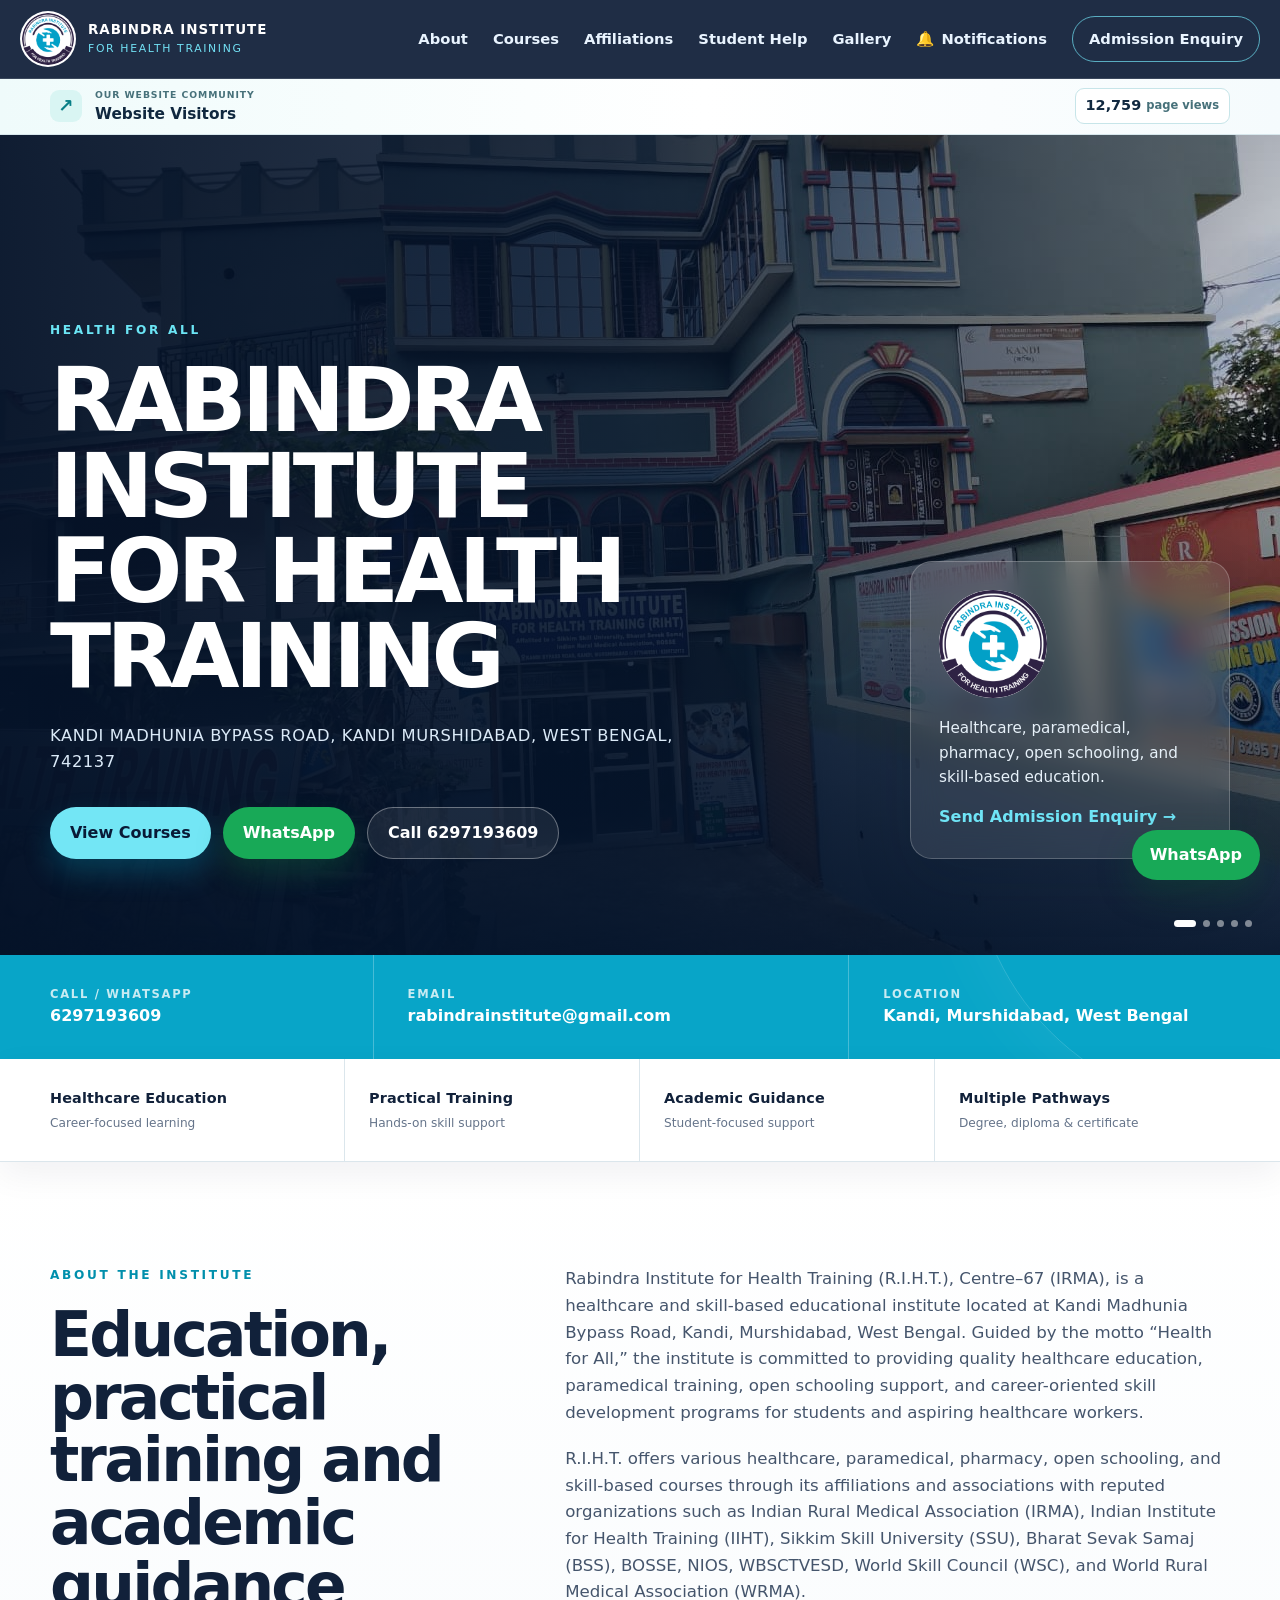
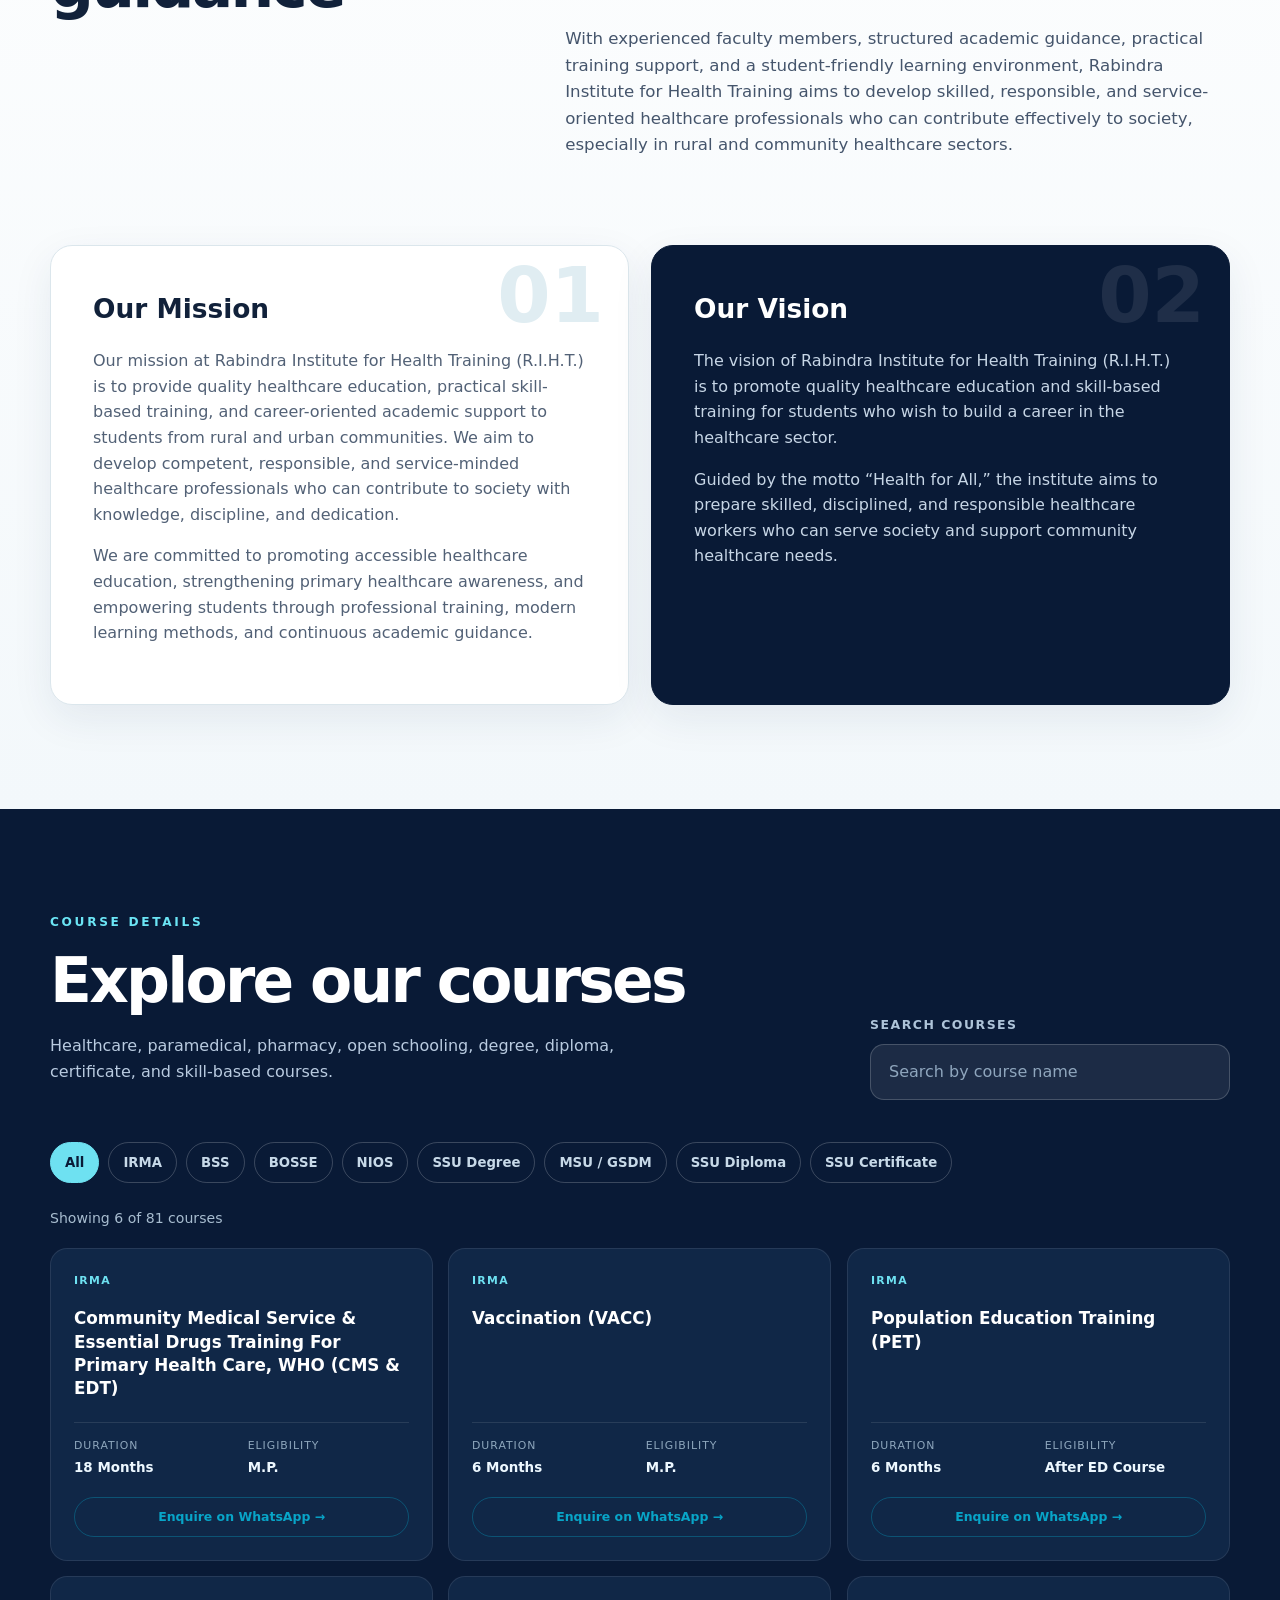
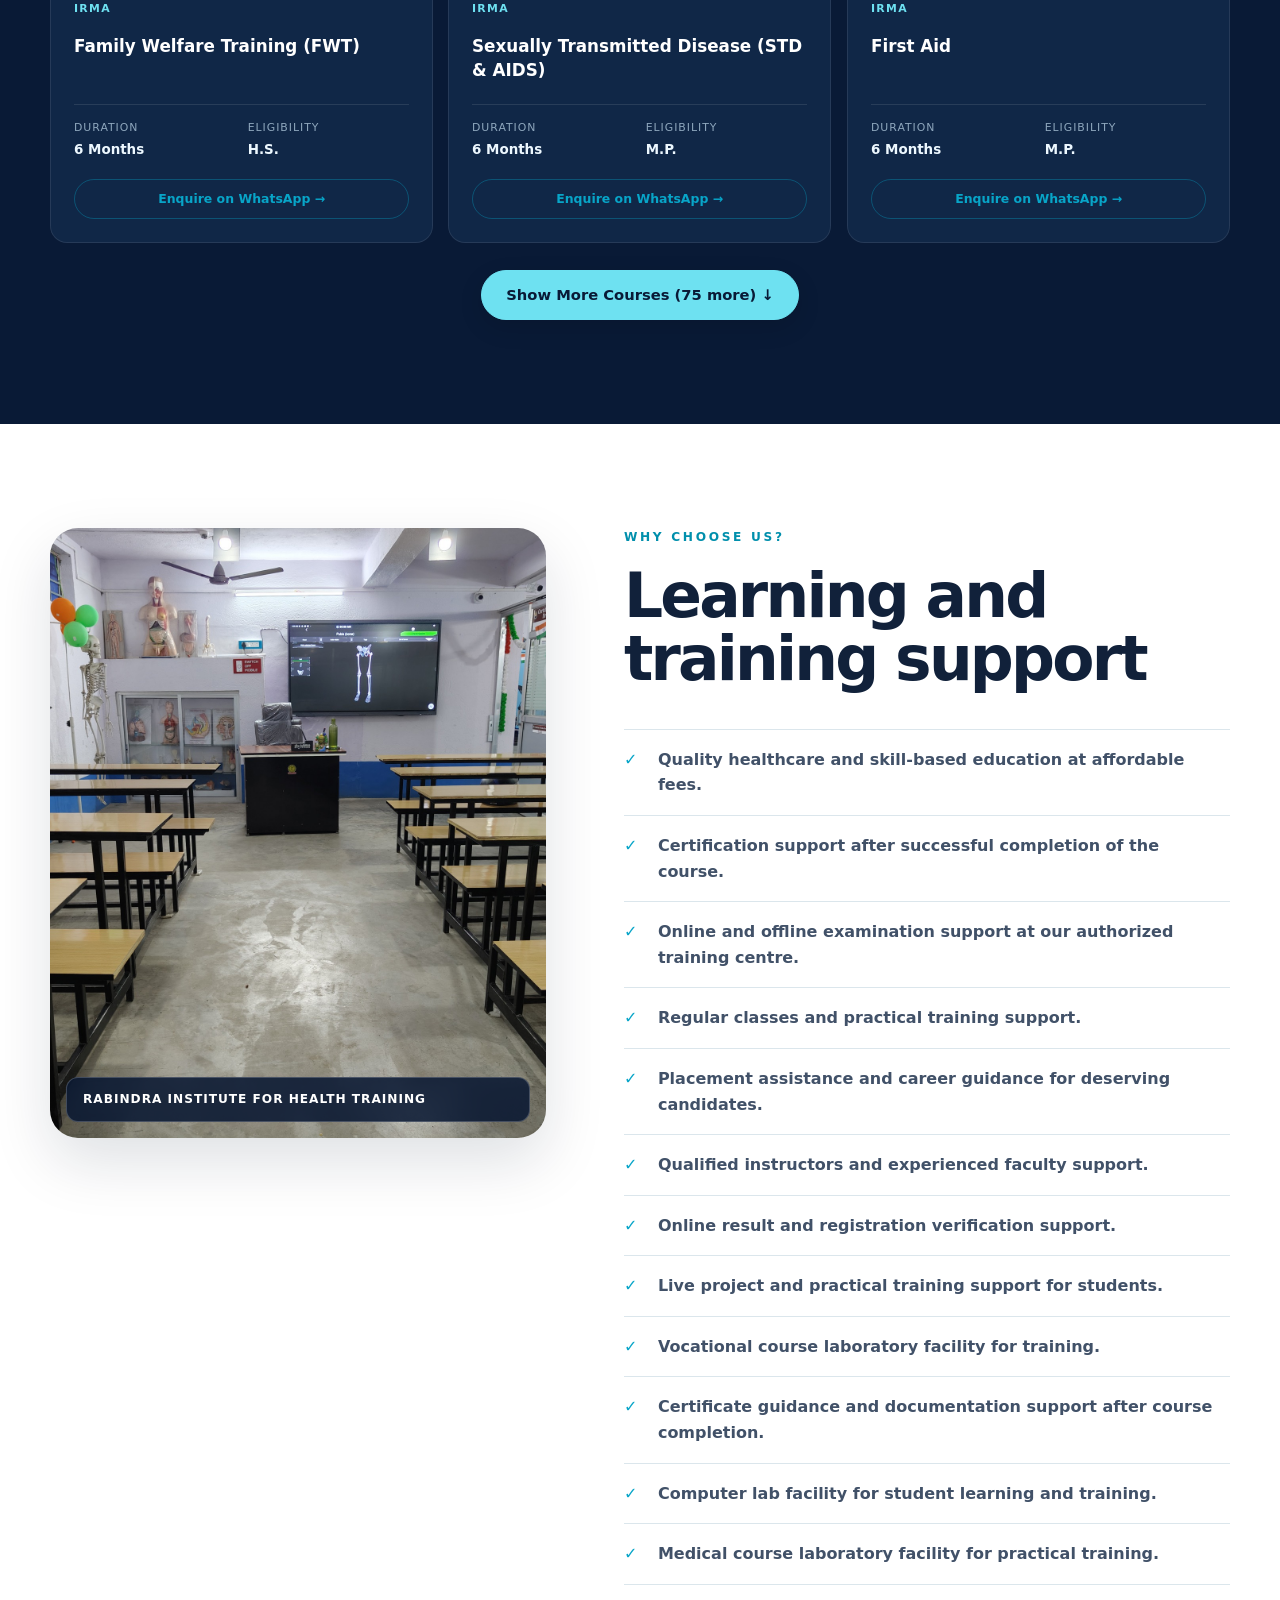
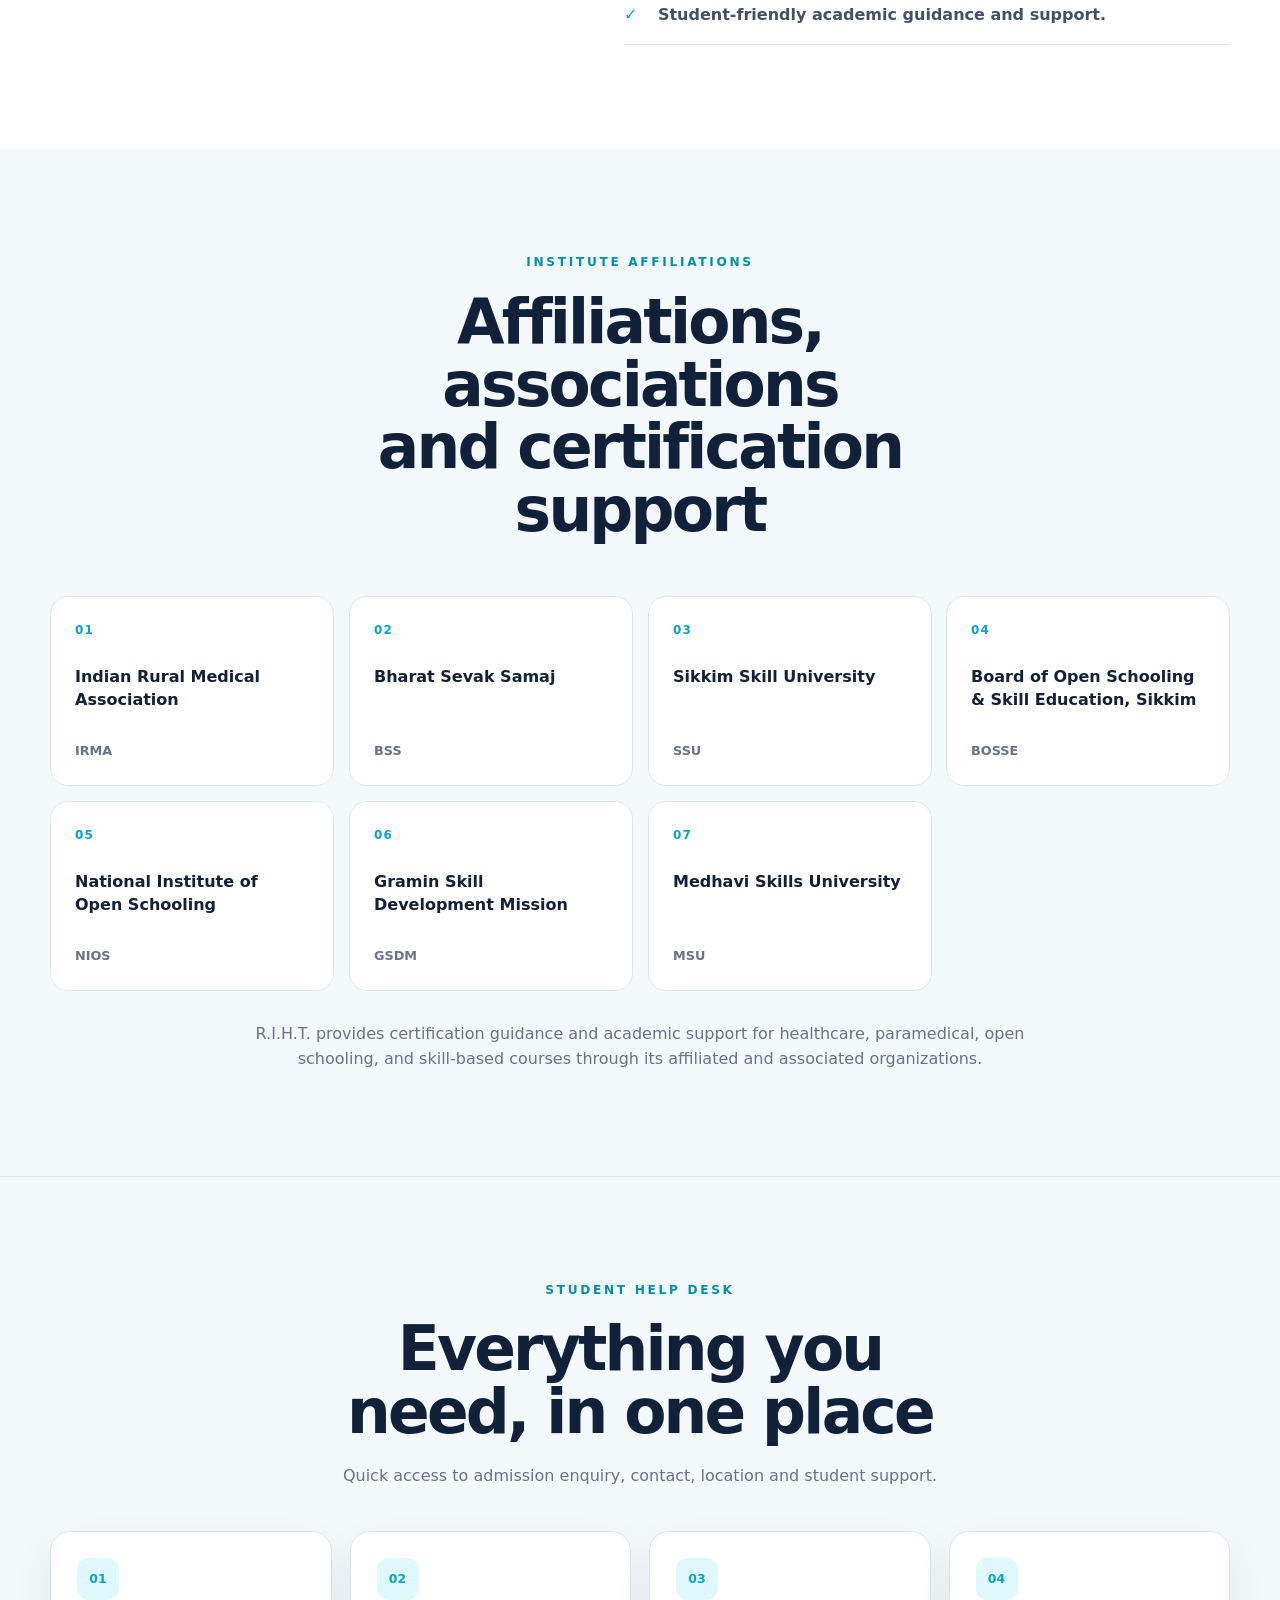
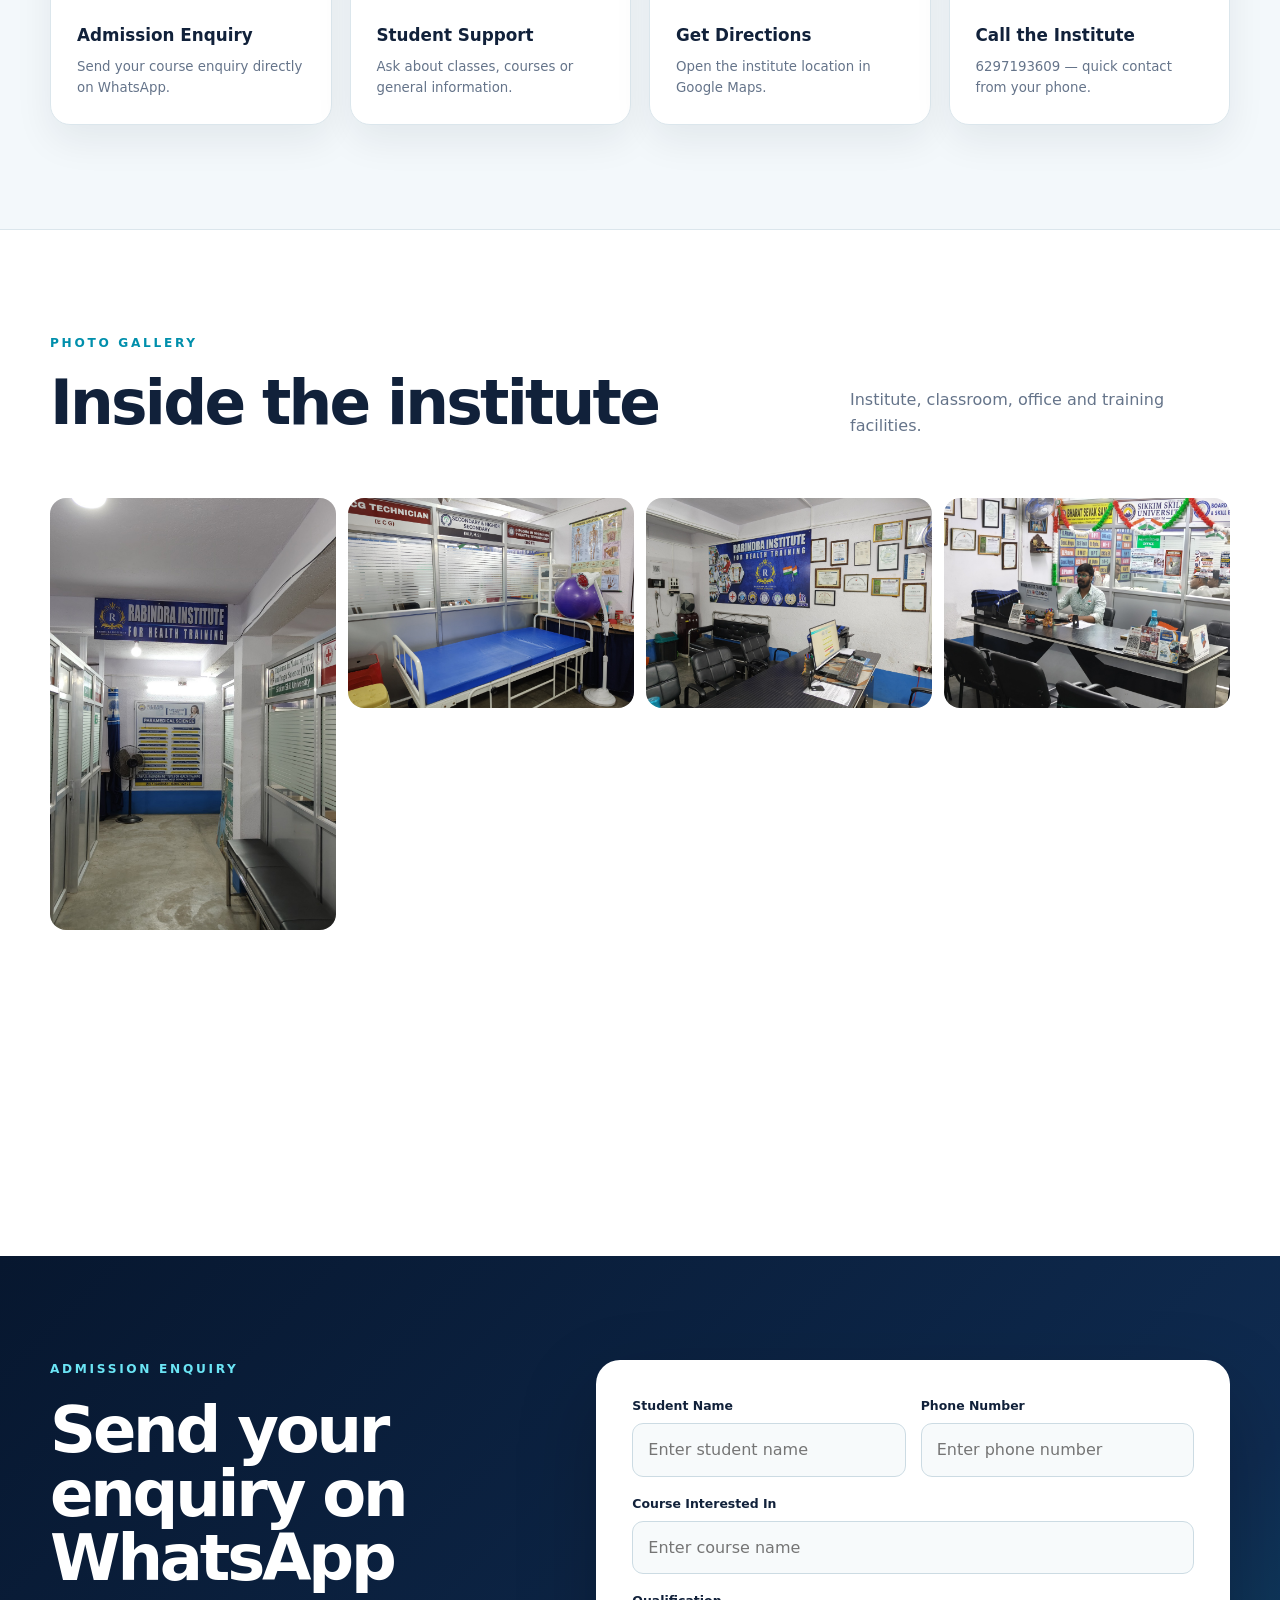
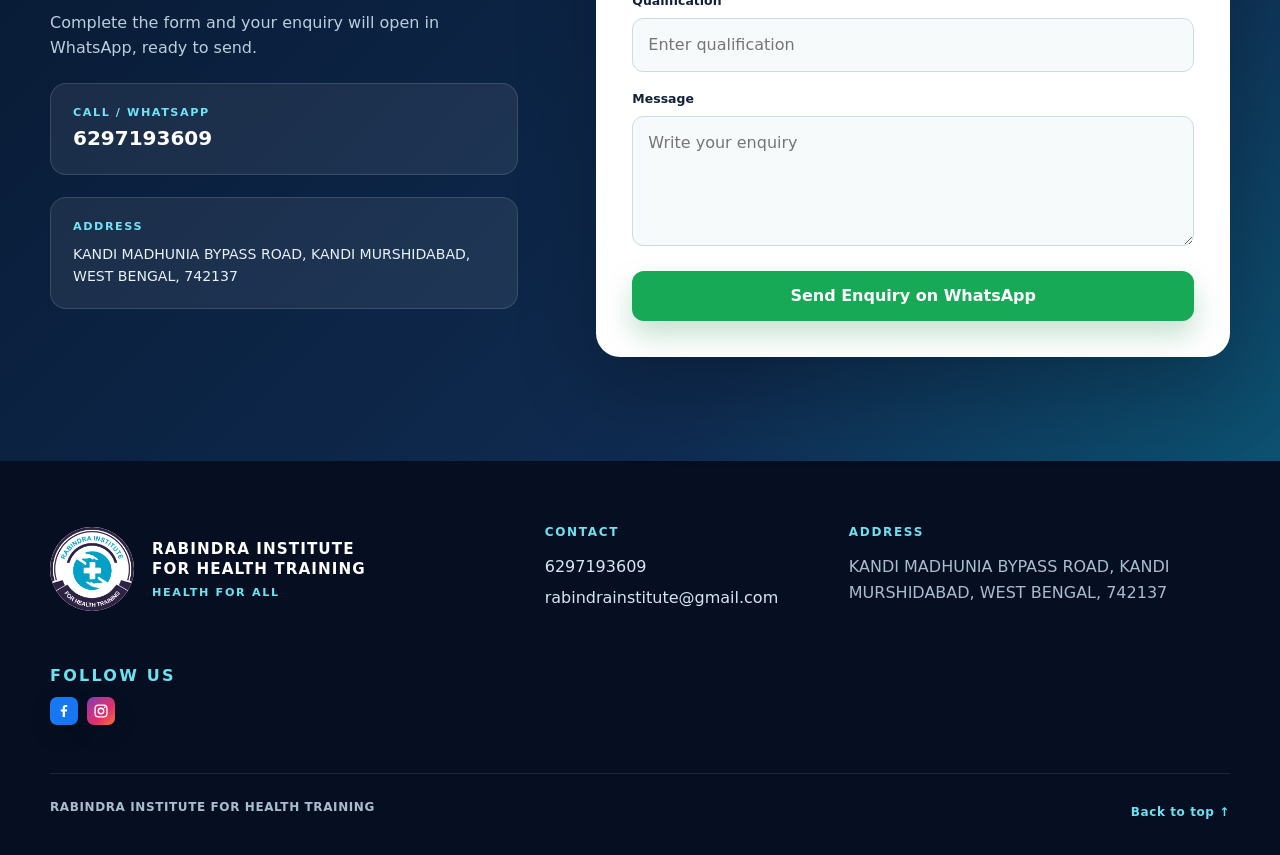
==== commit 0b4af6f9: "Remove gallery photos duplicated in hero slideshow" ====
--- a/institute/index.html
+++ b/institute/index.html
@@ -231,18 +231,17 @@
           <p>Institute, classroom, office and training facilities.</p>
         </div>
         <div class="gallery-grid" id="gallery-grid">
-          <button class="gallery-item wide" type="button" data-image="assets/institute-01.jpg"><img src="assets/institute-01.jpg" alt="Institute office and reception" loading="lazy"></button>
+
           <button class="gallery-item tall" type="button" data-image="assets/institute-02.jpg"><img src="assets/institute-02.jpg" alt="Institute corridor" loading="lazy"></button>
           <button class="gallery-item" type="button" data-image="assets/institute-03.jpg"><img src="assets/institute-03.jpg" alt="Training facility" loading="lazy"></button>
-          <button class="gallery-item" type="button" data-image="assets/institute-04.jpg"><img src="assets/institute-04.jpg" alt="Institute classroom" loading="lazy"></button>
-          <button class="gallery-item wide" type="button" data-image="assets/institute-05.jpg"><img src="assets/institute-05.jpg" alt="Digital learning display" loading="lazy"></button>
+
           <button class="gallery-item" type="button" data-image="assets/institute-06.jpg"><img src="assets/institute-06.jpg" alt="Institute office" loading="lazy"></button>
           <button class="gallery-item" type="button" data-image="assets/institute-07.jpg"><img src="assets/institute-07.jpg" alt="Institute reception desk" loading="lazy"></button>
           <button class="gallery-item" type="button" data-image="assets/institute-08.jpg"><img src="assets/institute-08.jpg" alt="Institute office desk" loading="lazy"></button>
-          <button class="gallery-item" type="button" data-image="assets/institute-09.jpg"><img src="assets/institute-09.jpg" alt="Institute interior" loading="lazy"></button>
+
           <button class="gallery-item wide" type="button" data-image="assets/institute-10.jpg"><img src="assets/institute-10.jpg" alt="Institute office and waiting area" loading="lazy"></button>
           <button class="gallery-item" type="button" data-image="assets/institute-11.jpg"><img src="assets/institute-11.jpg" alt="Institute training rooms" loading="lazy"></button>
-          <button class="gallery-item" type="button" data-image="assets/institute-12.jpg"><img src="assets/institute-12.jpg" alt="Institute building exterior" loading="lazy"></button>
+
         </div>
       </div>
     </section>
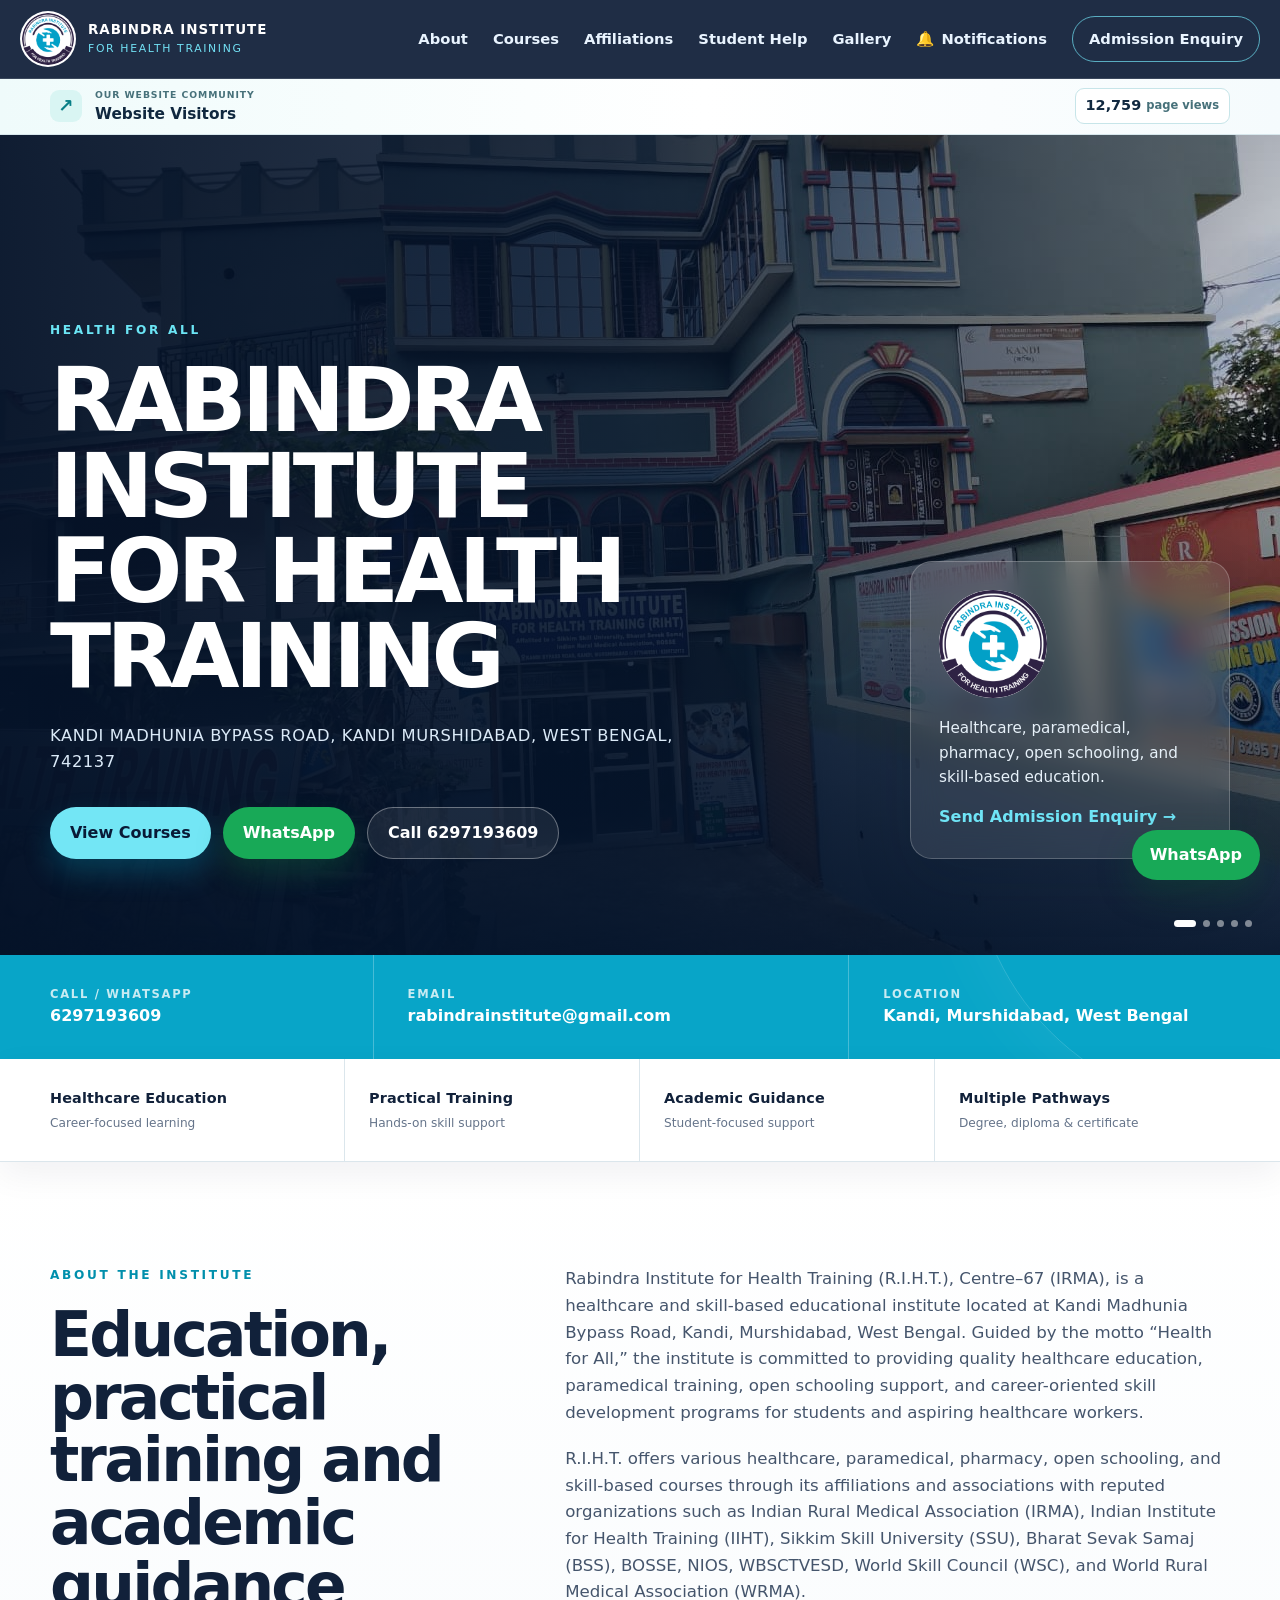
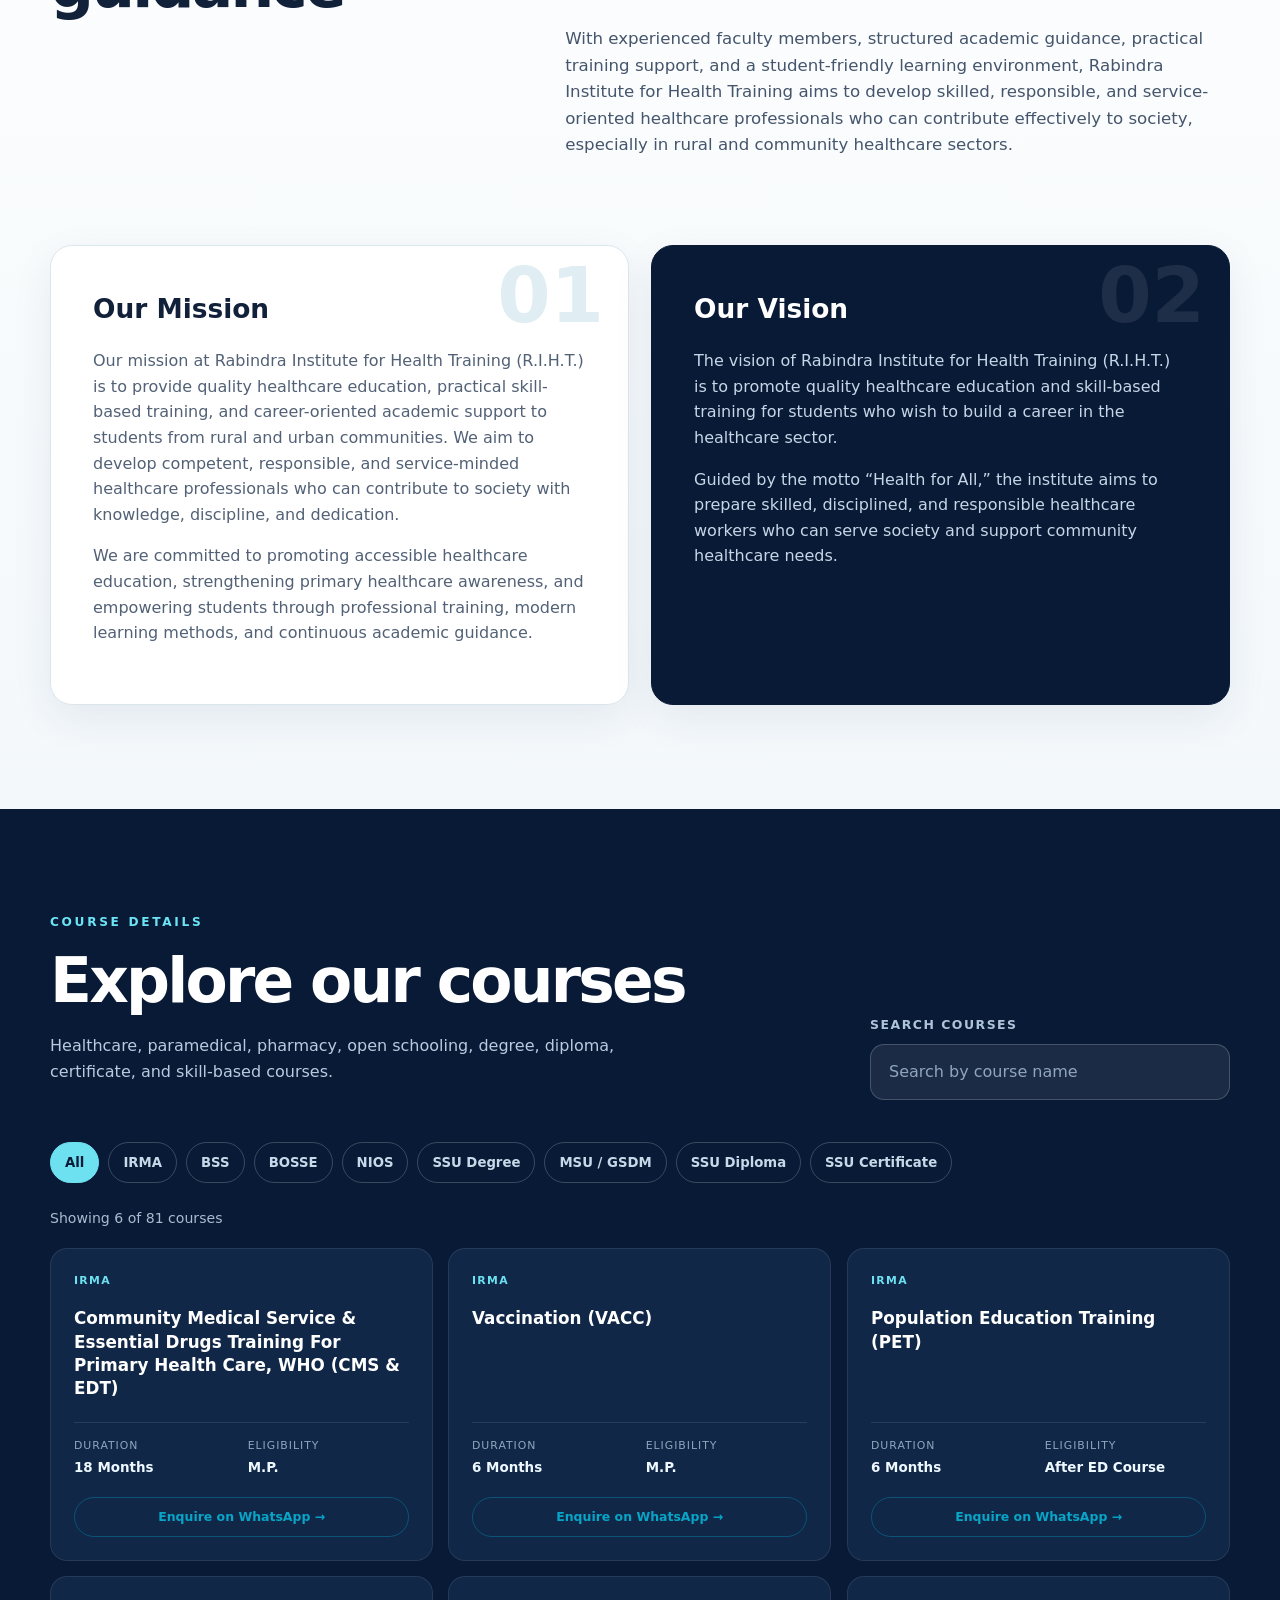
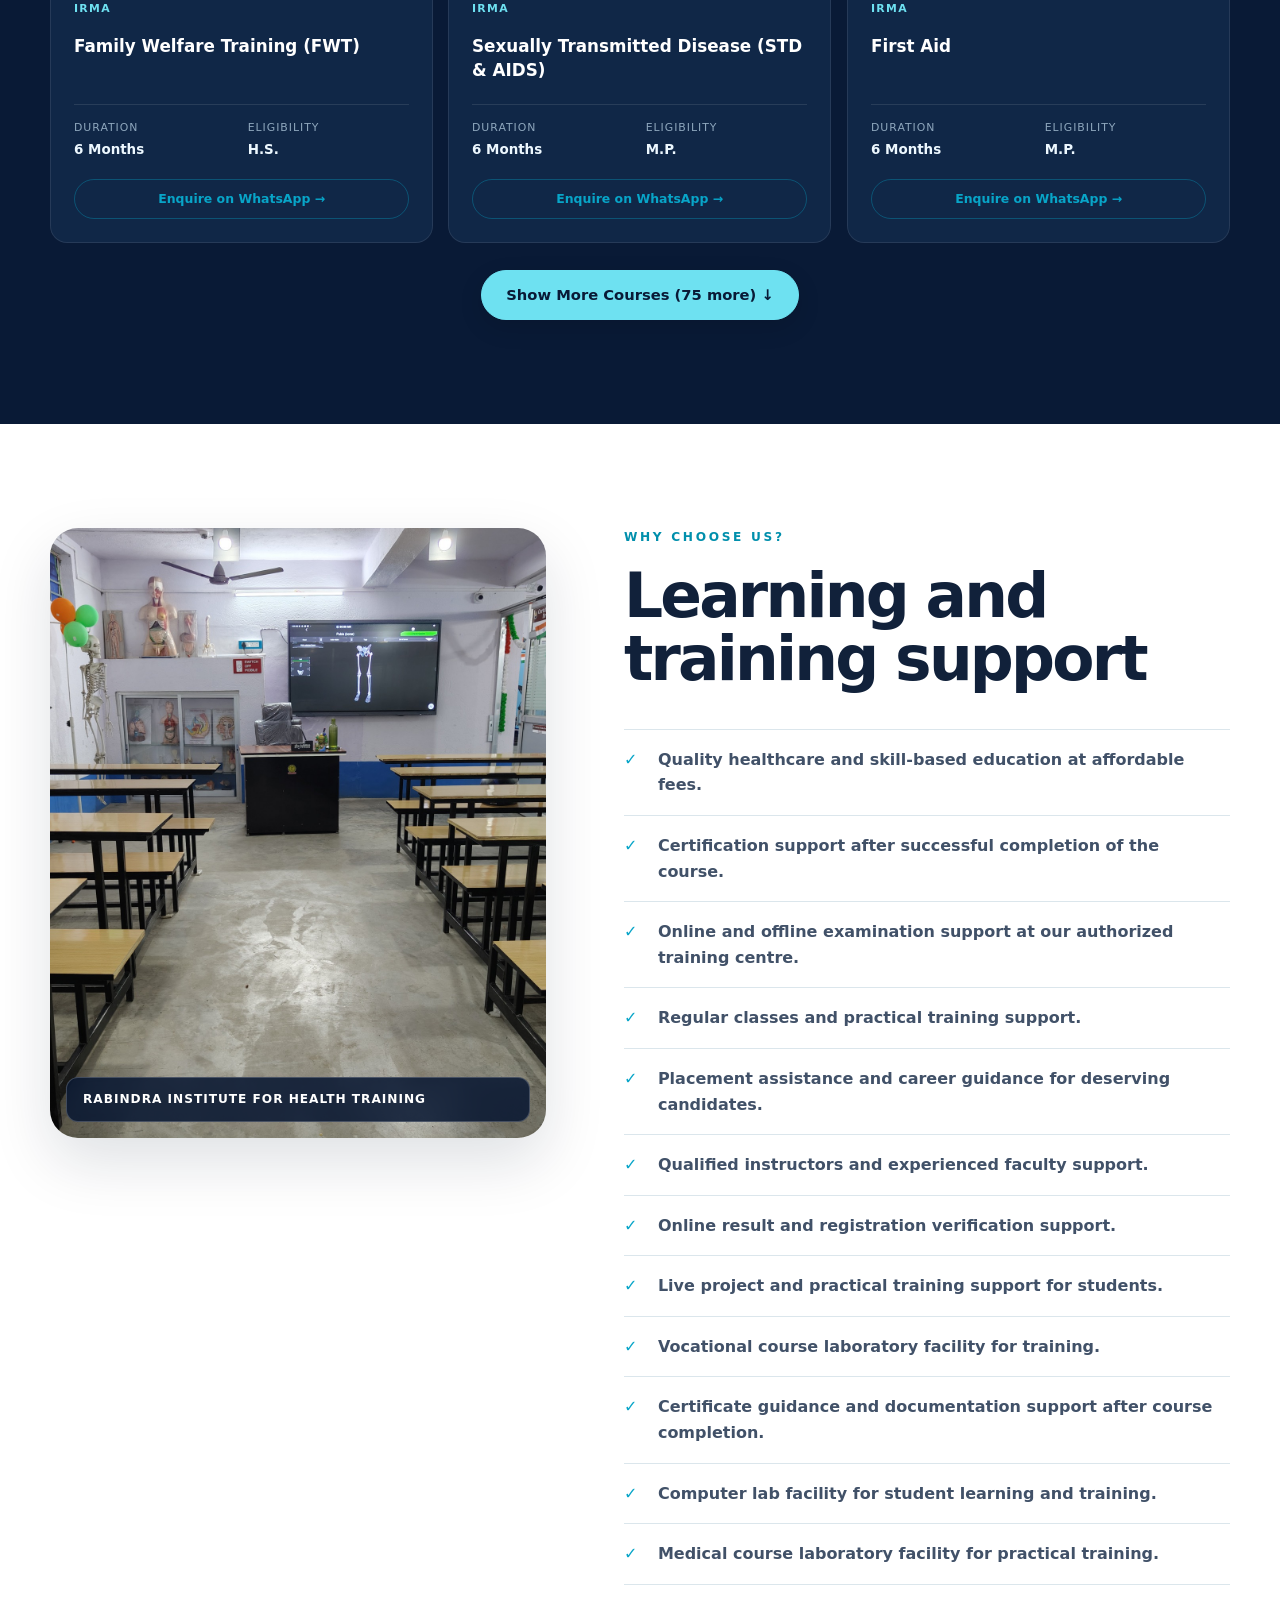
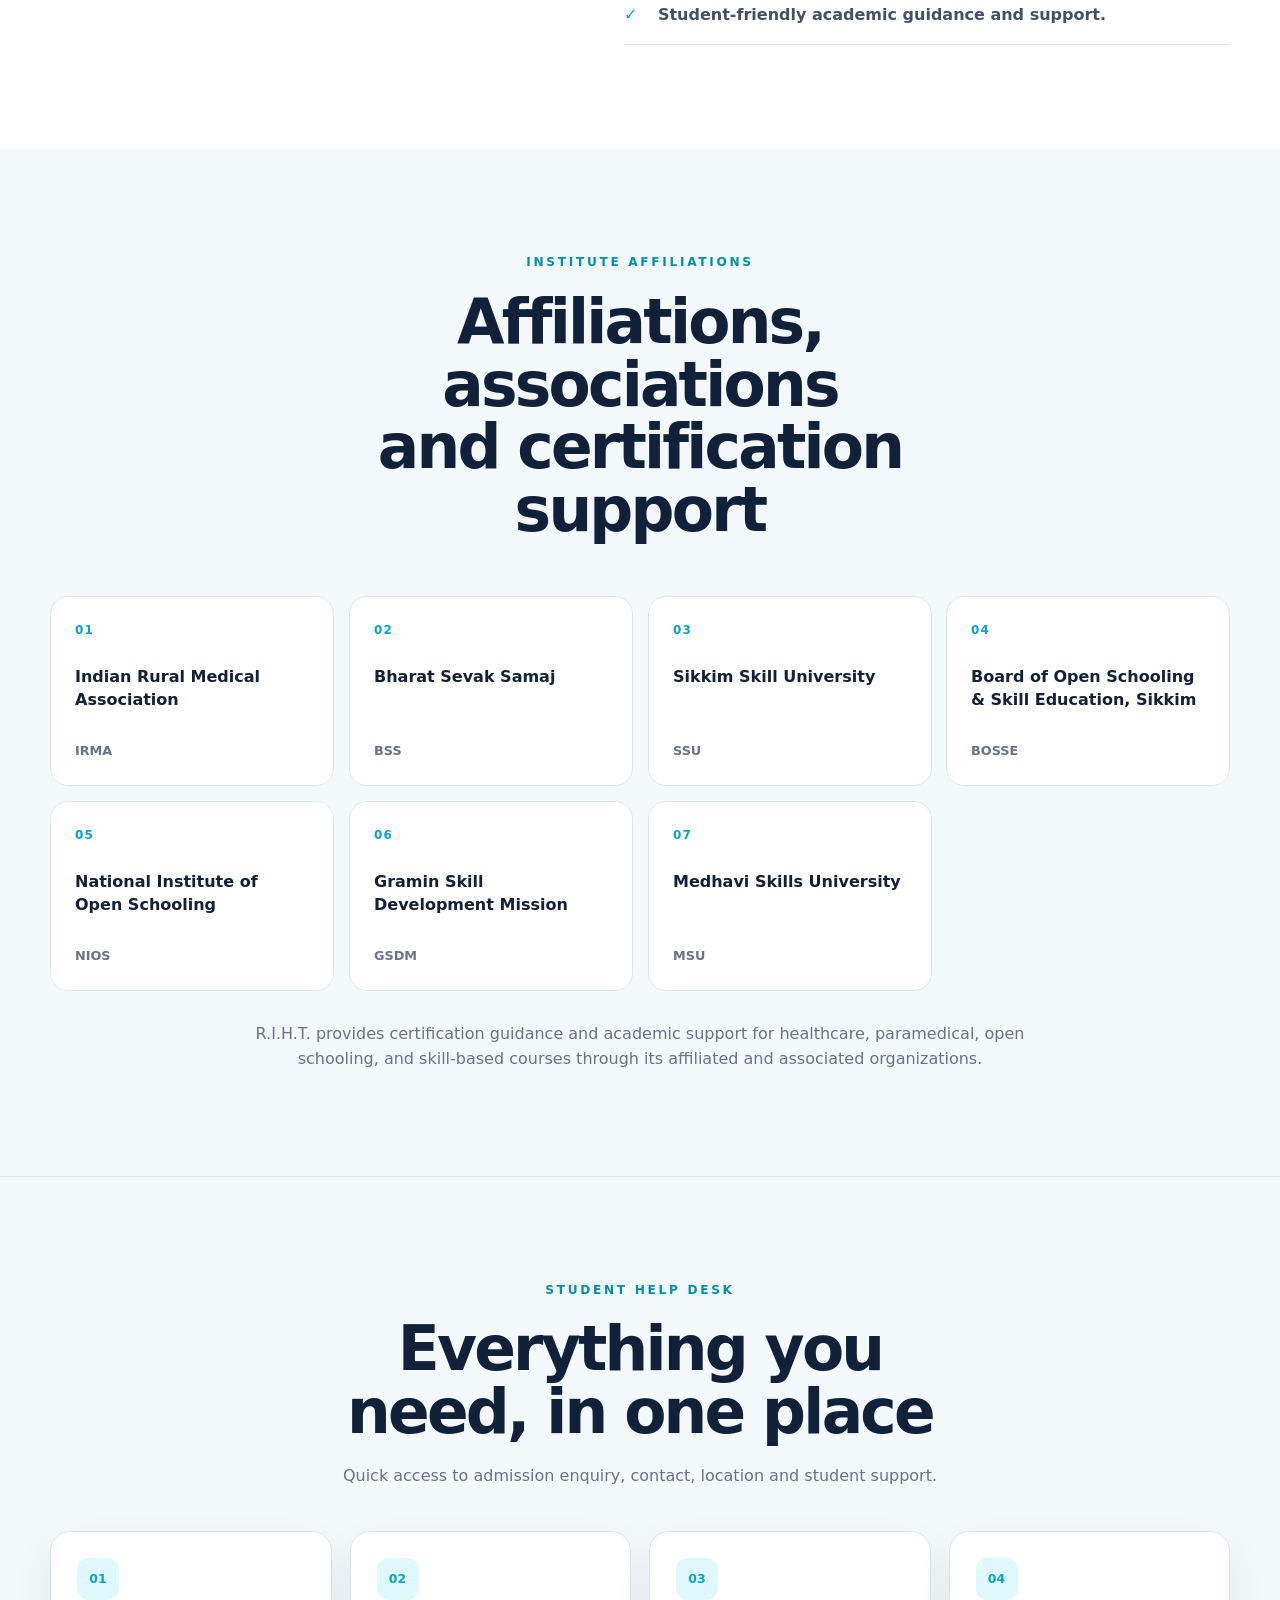
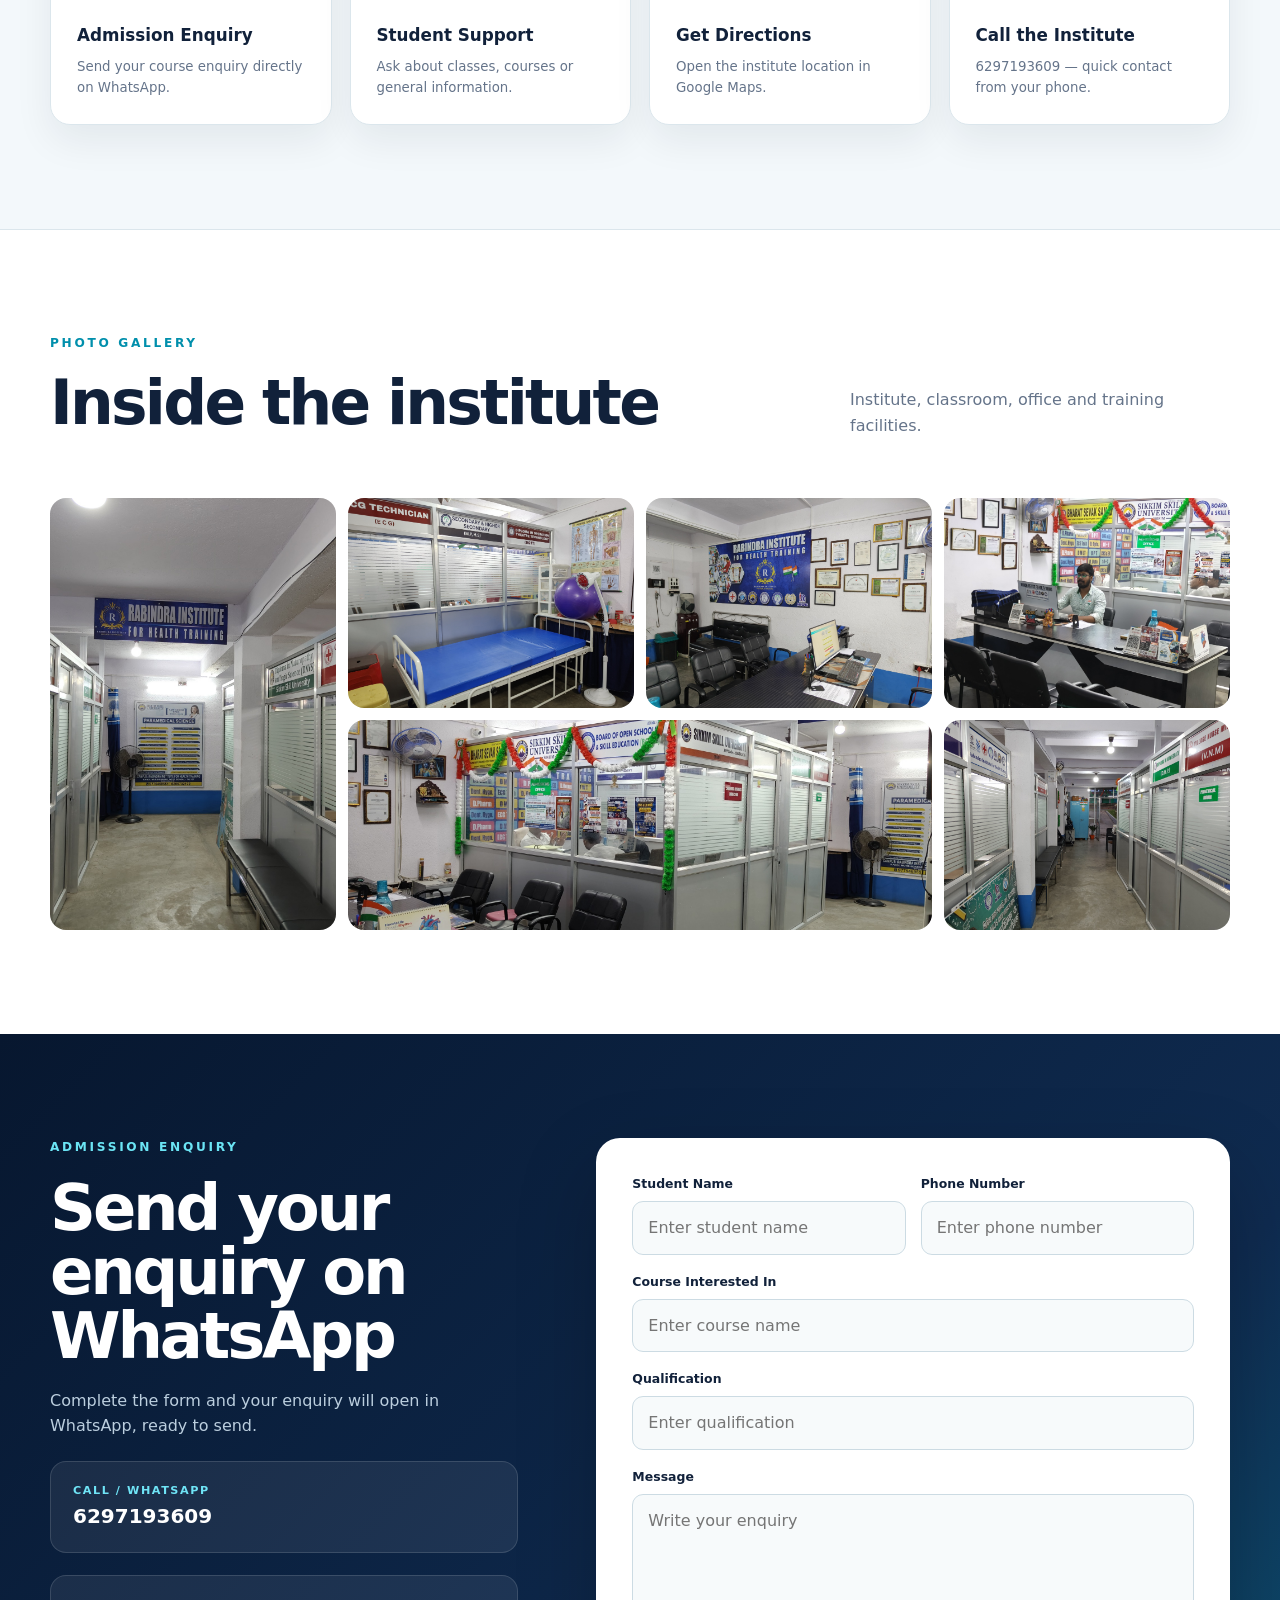
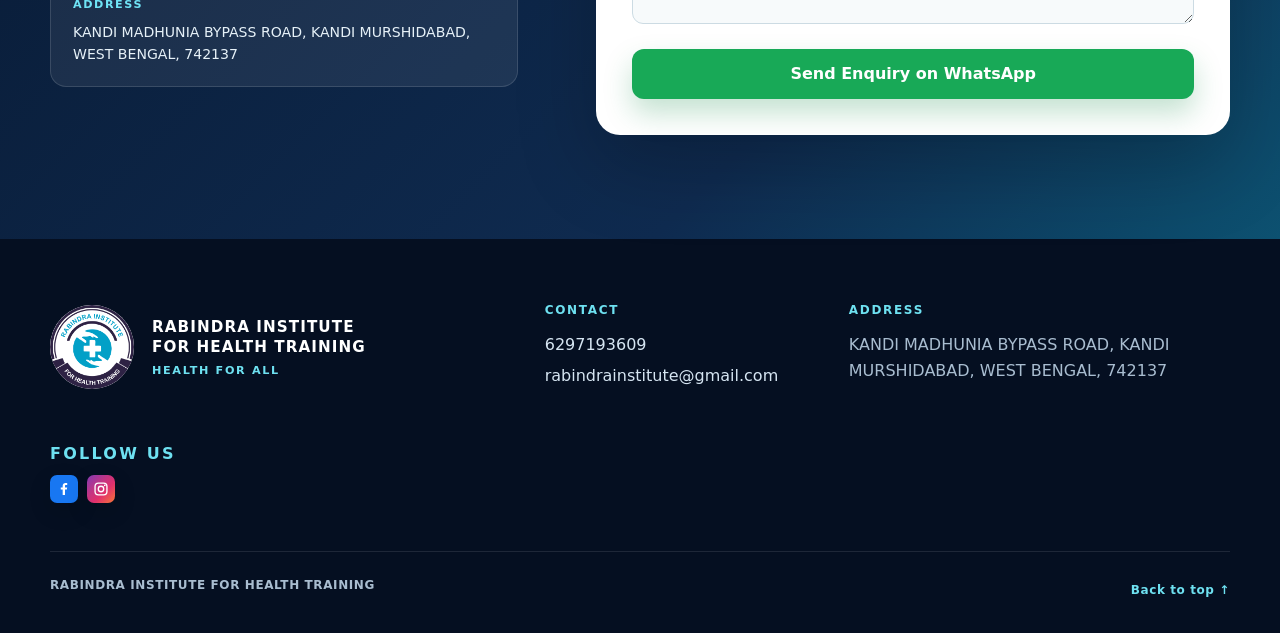
==== commit 9aeeb41b: "Remove duplicate eighth gallery photo" ====
--- a/institute/index.html
+++ b/institute/index.html
@@ -237,7 +237,6 @@
 
           <button class="gallery-item" type="button" data-image="assets/institute-06.jpg"><img src="assets/institute-06.jpg" alt="Institute office" loading="lazy"></button>
           <button class="gallery-item" type="button" data-image="assets/institute-07.jpg"><img src="assets/institute-07.jpg" alt="Institute reception desk" loading="lazy"></button>
-          <button class="gallery-item" type="button" data-image="assets/institute-08.jpg"><img src="assets/institute-08.jpg" alt="Institute office desk" loading="lazy"></button>
 
           <button class="gallery-item wide" type="button" data-image="assets/institute-10.jpg"><img src="assets/institute-10.jpg" alt="Institute office and waiting area" loading="lazy"></button>
           <button class="gallery-item" type="button" data-image="assets/institute-11.jpg"><img src="assets/institute-11.jpg" alt="Institute training rooms" loading="lazy"></button>
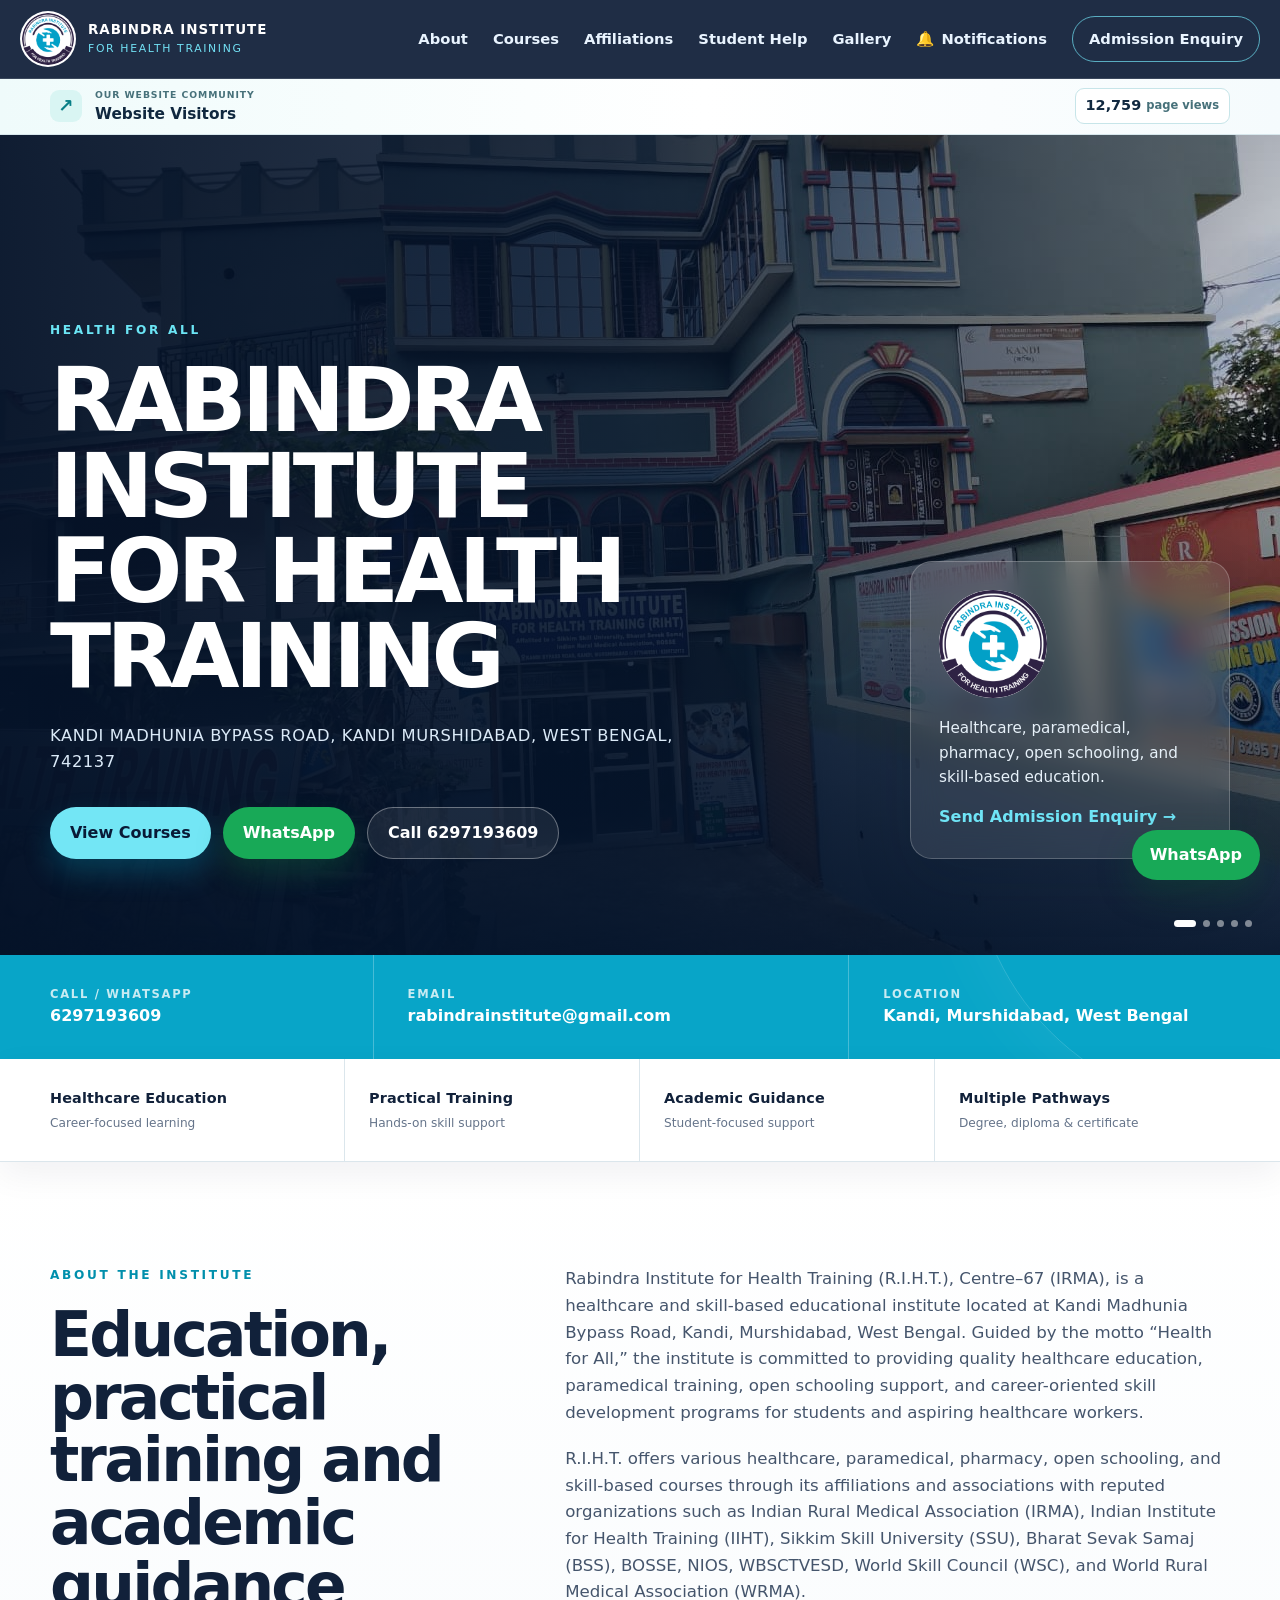
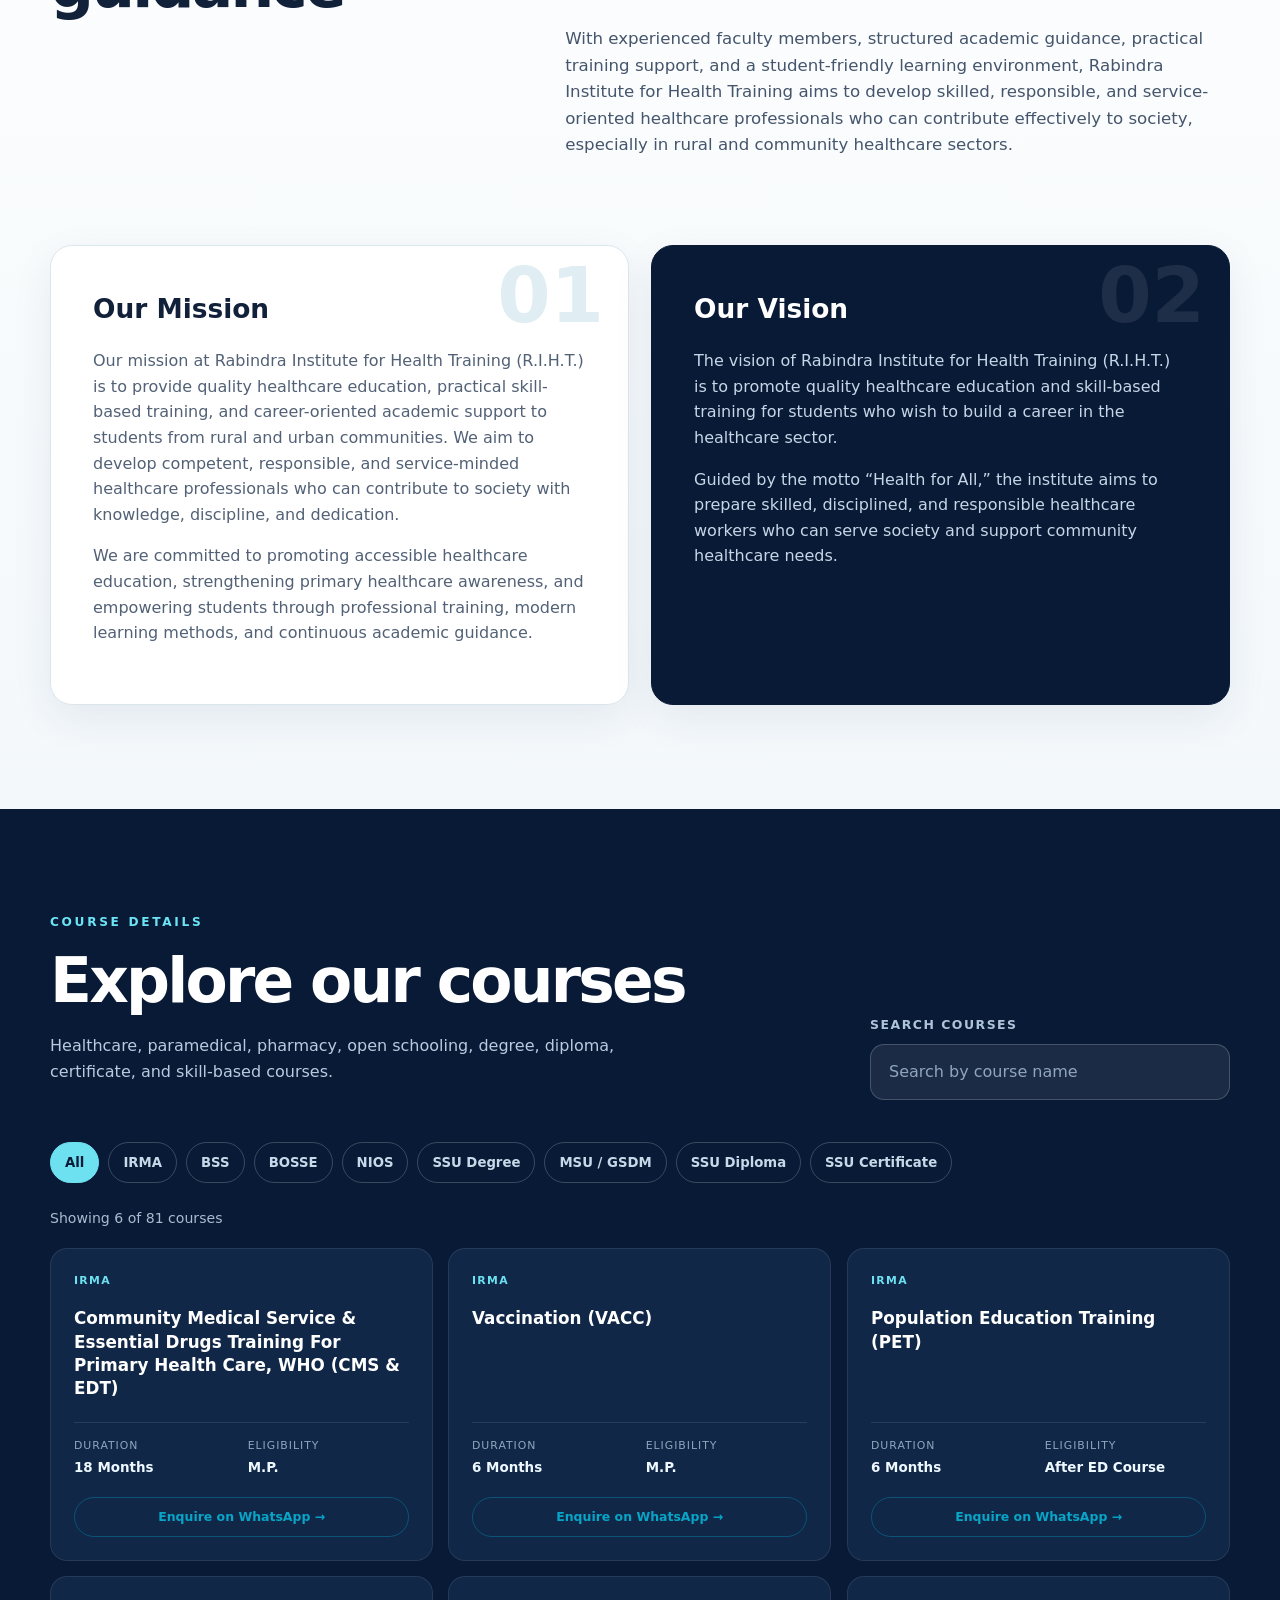
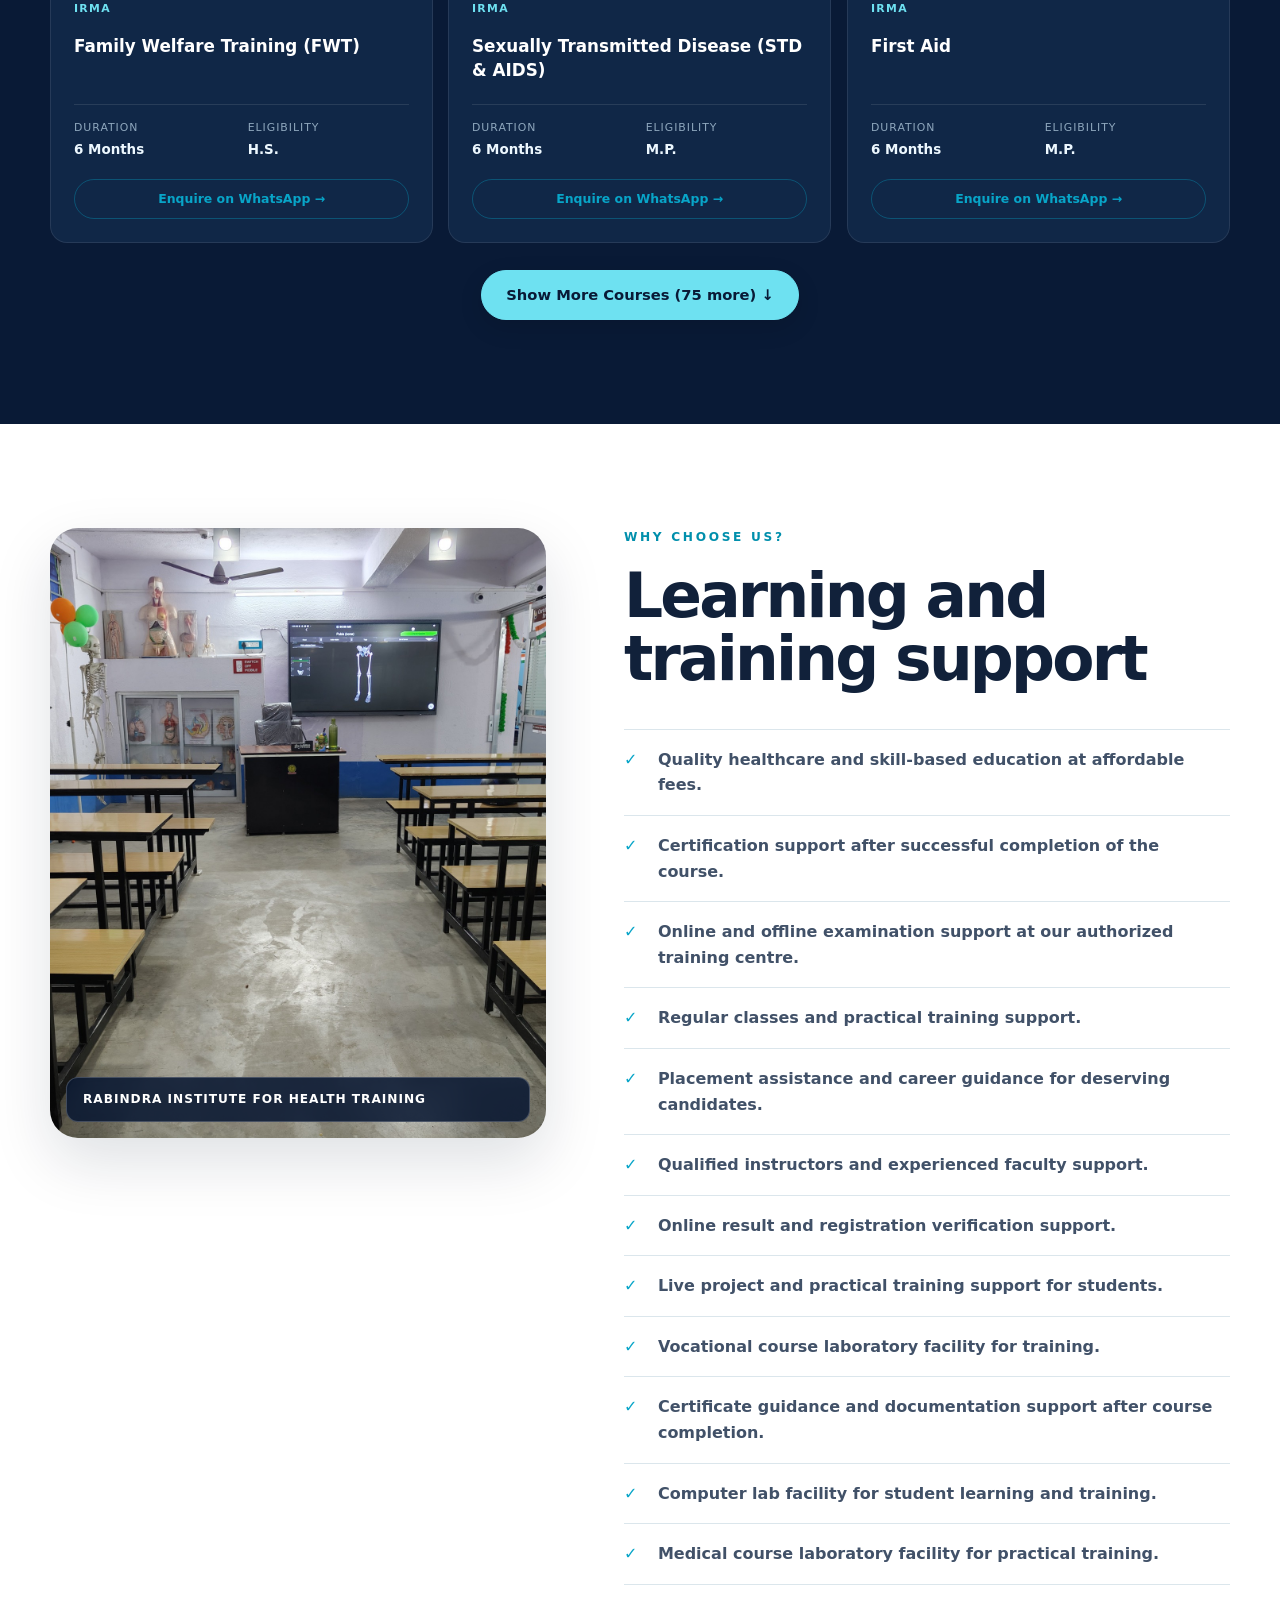
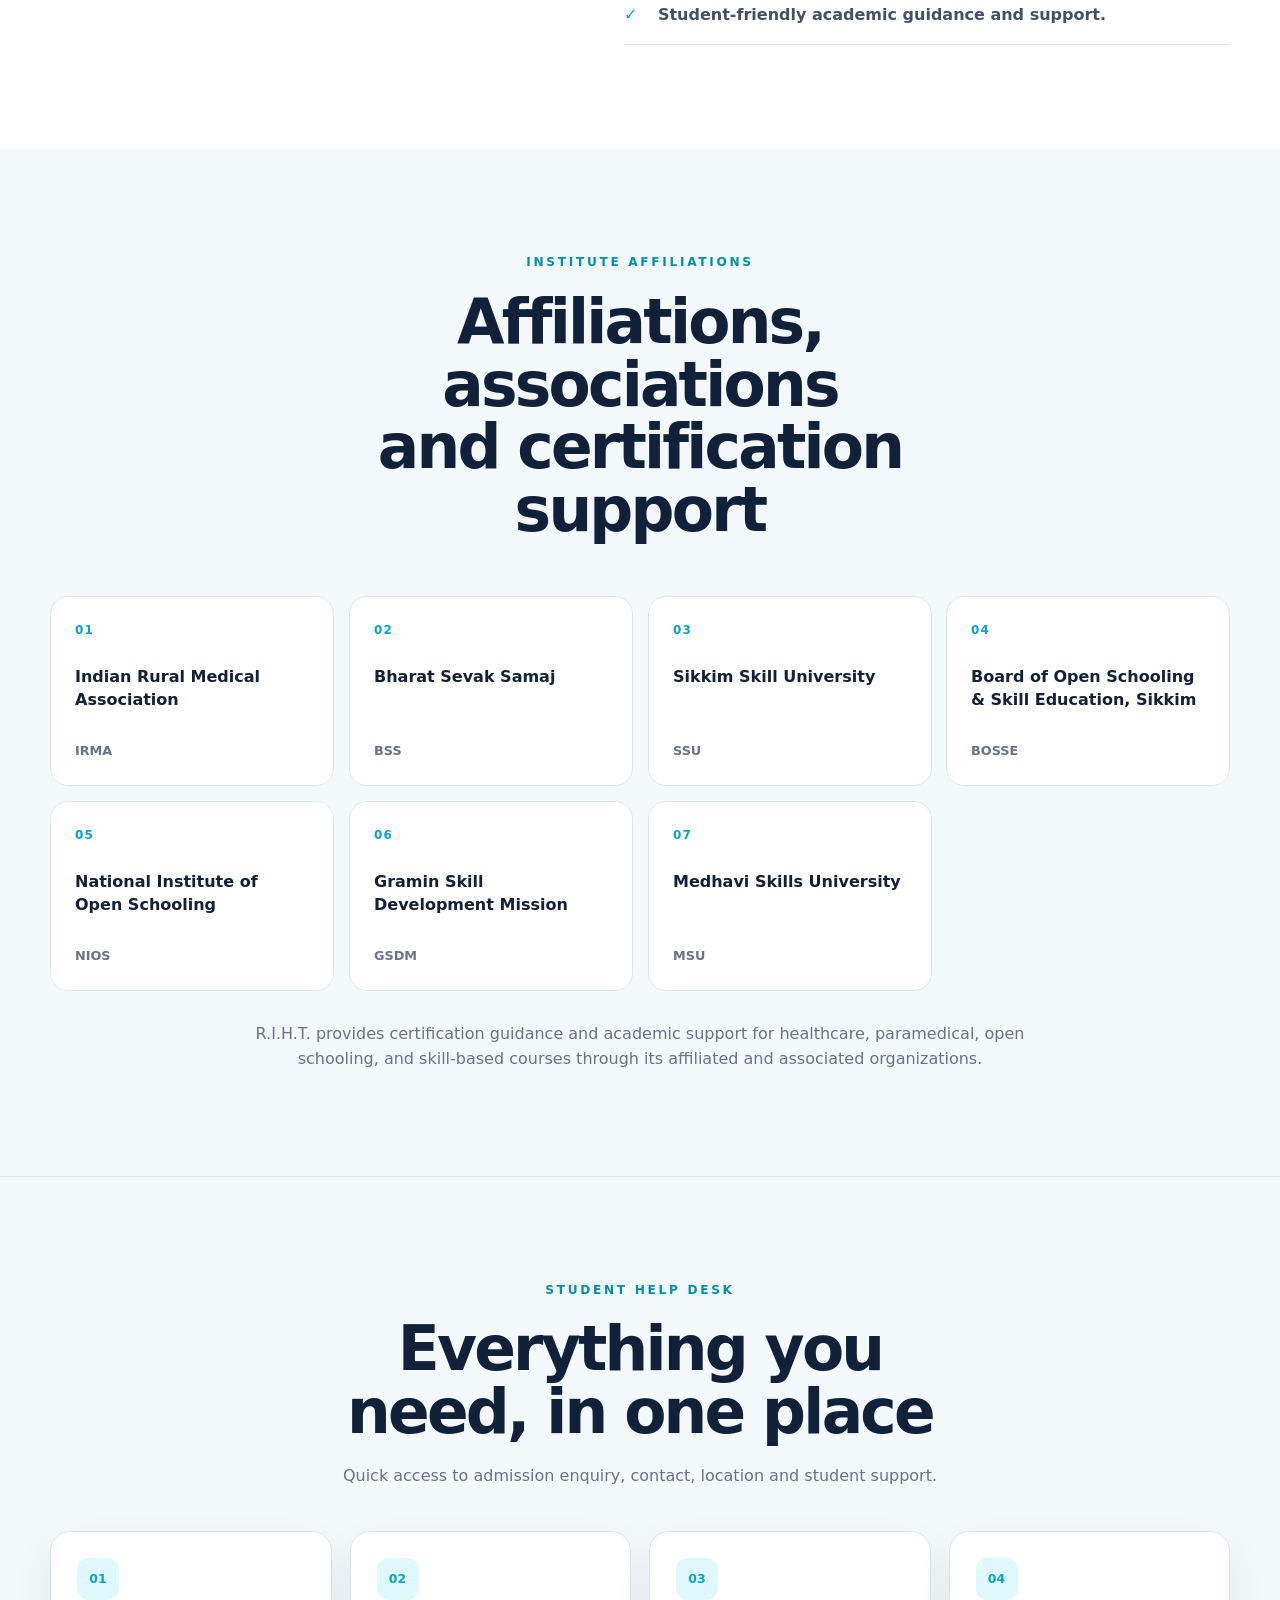
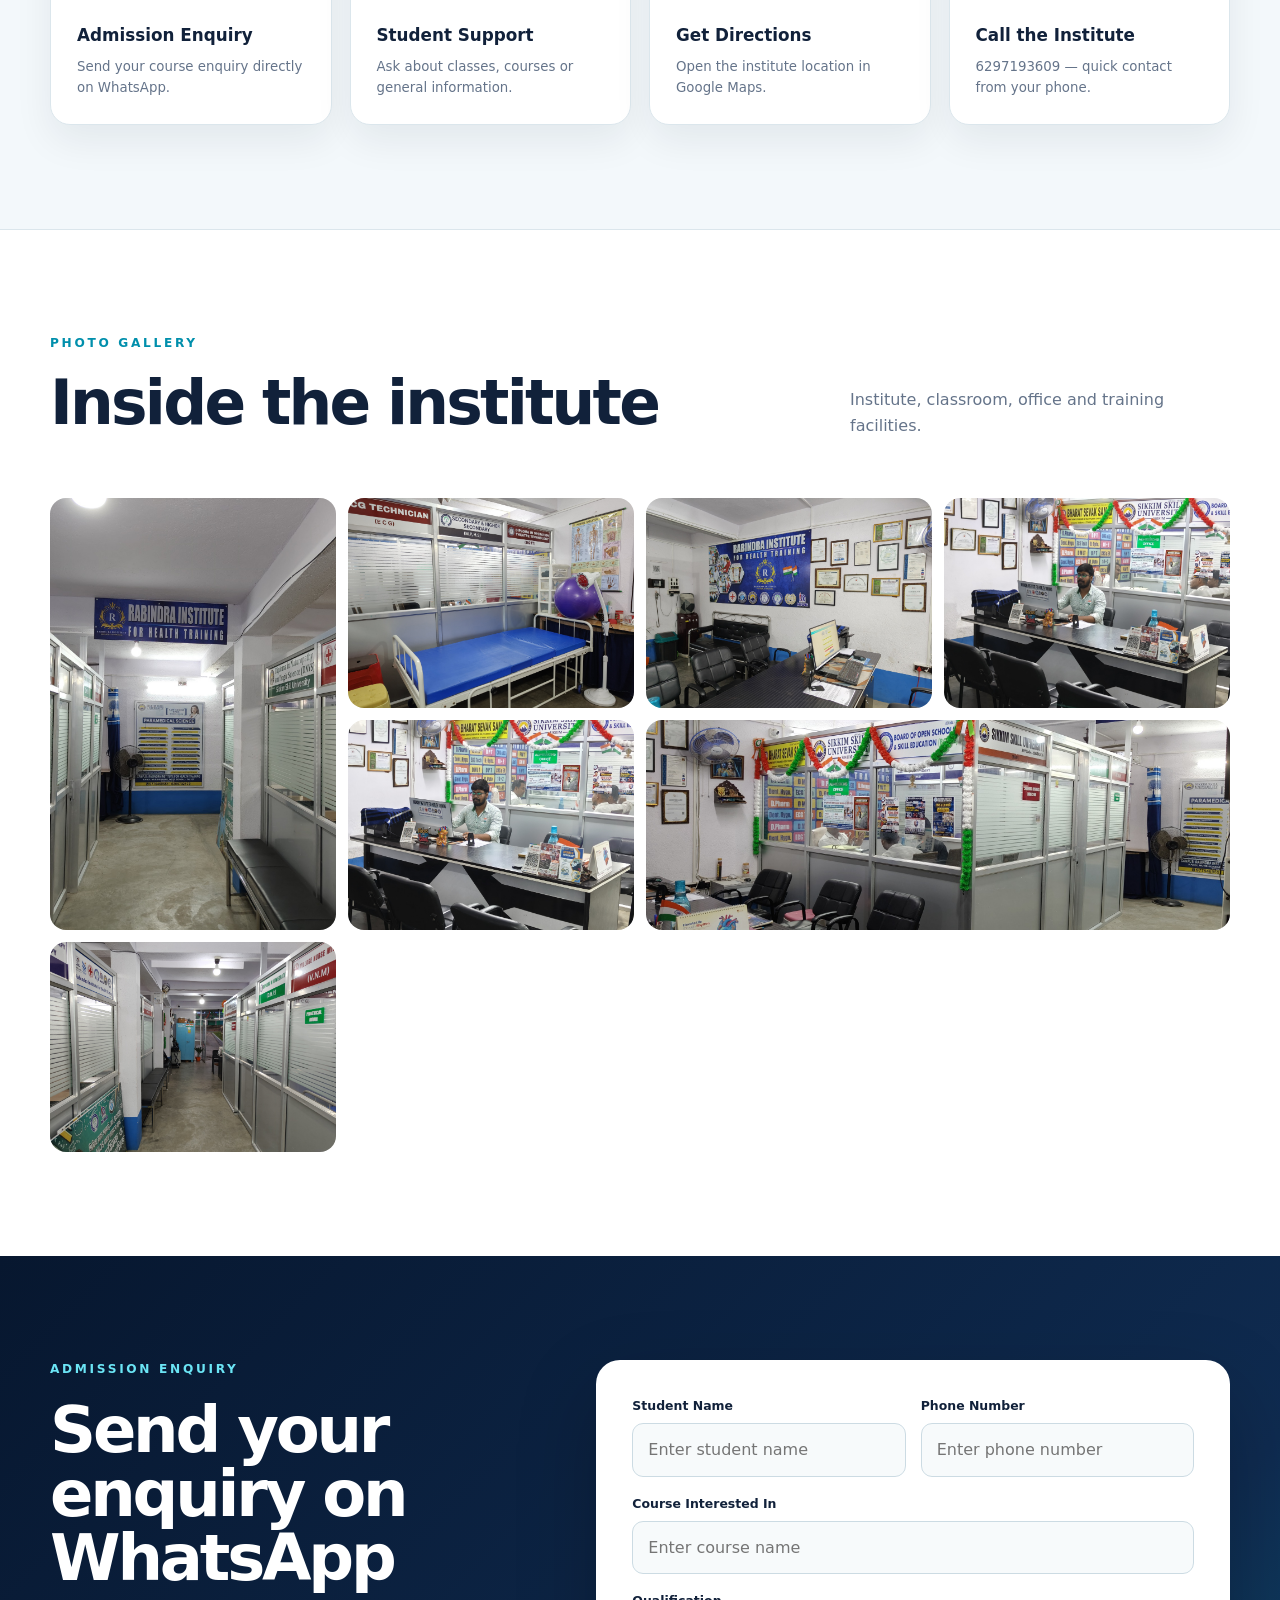
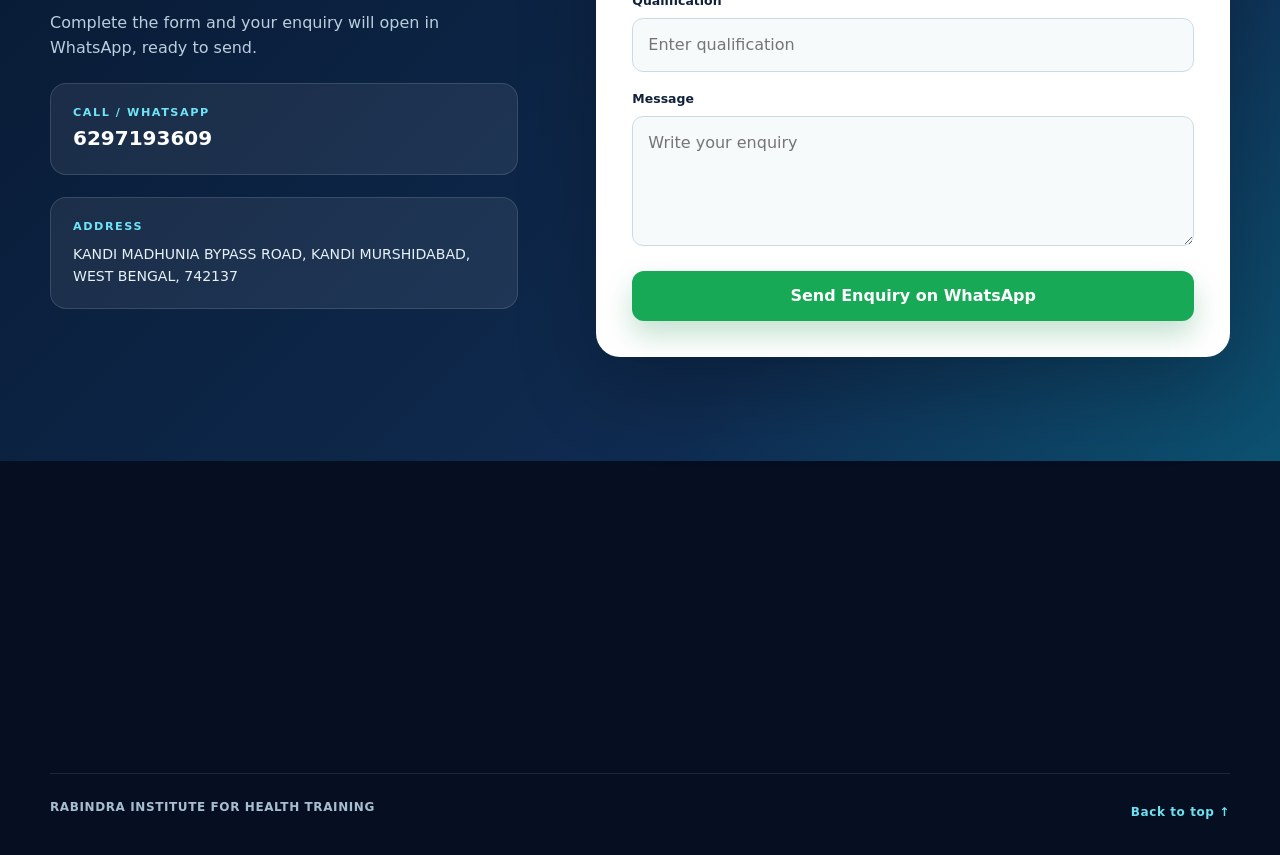
==== commit d794c1ff: "Restore eighth gallery photo" ====
--- a/institute/index.html
+++ b/institute/index.html
@@ -237,6 +237,7 @@
 
           <button class="gallery-item" type="button" data-image="assets/institute-06.jpg"><img src="assets/institute-06.jpg" alt="Institute office" loading="lazy"></button>
           <button class="gallery-item" type="button" data-image="assets/institute-07.jpg"><img src="assets/institute-07.jpg" alt="Institute reception desk" loading="lazy"></button>
+          <button class="gallery-item" type="button" data-image="assets/institute-08.jpg"><img src="assets/institute-08.jpg" alt="Institute office desk" loading="lazy"></button>
 
           <button class="gallery-item wide" type="button" data-image="assets/institute-10.jpg"><img src="assets/institute-10.jpg" alt="Institute office and waiting area" loading="lazy"></button>
           <button class="gallery-item" type="button" data-image="assets/institute-11.jpg"><img src="assets/institute-11.jpg" alt="Institute training rooms" loading="lazy"></button>
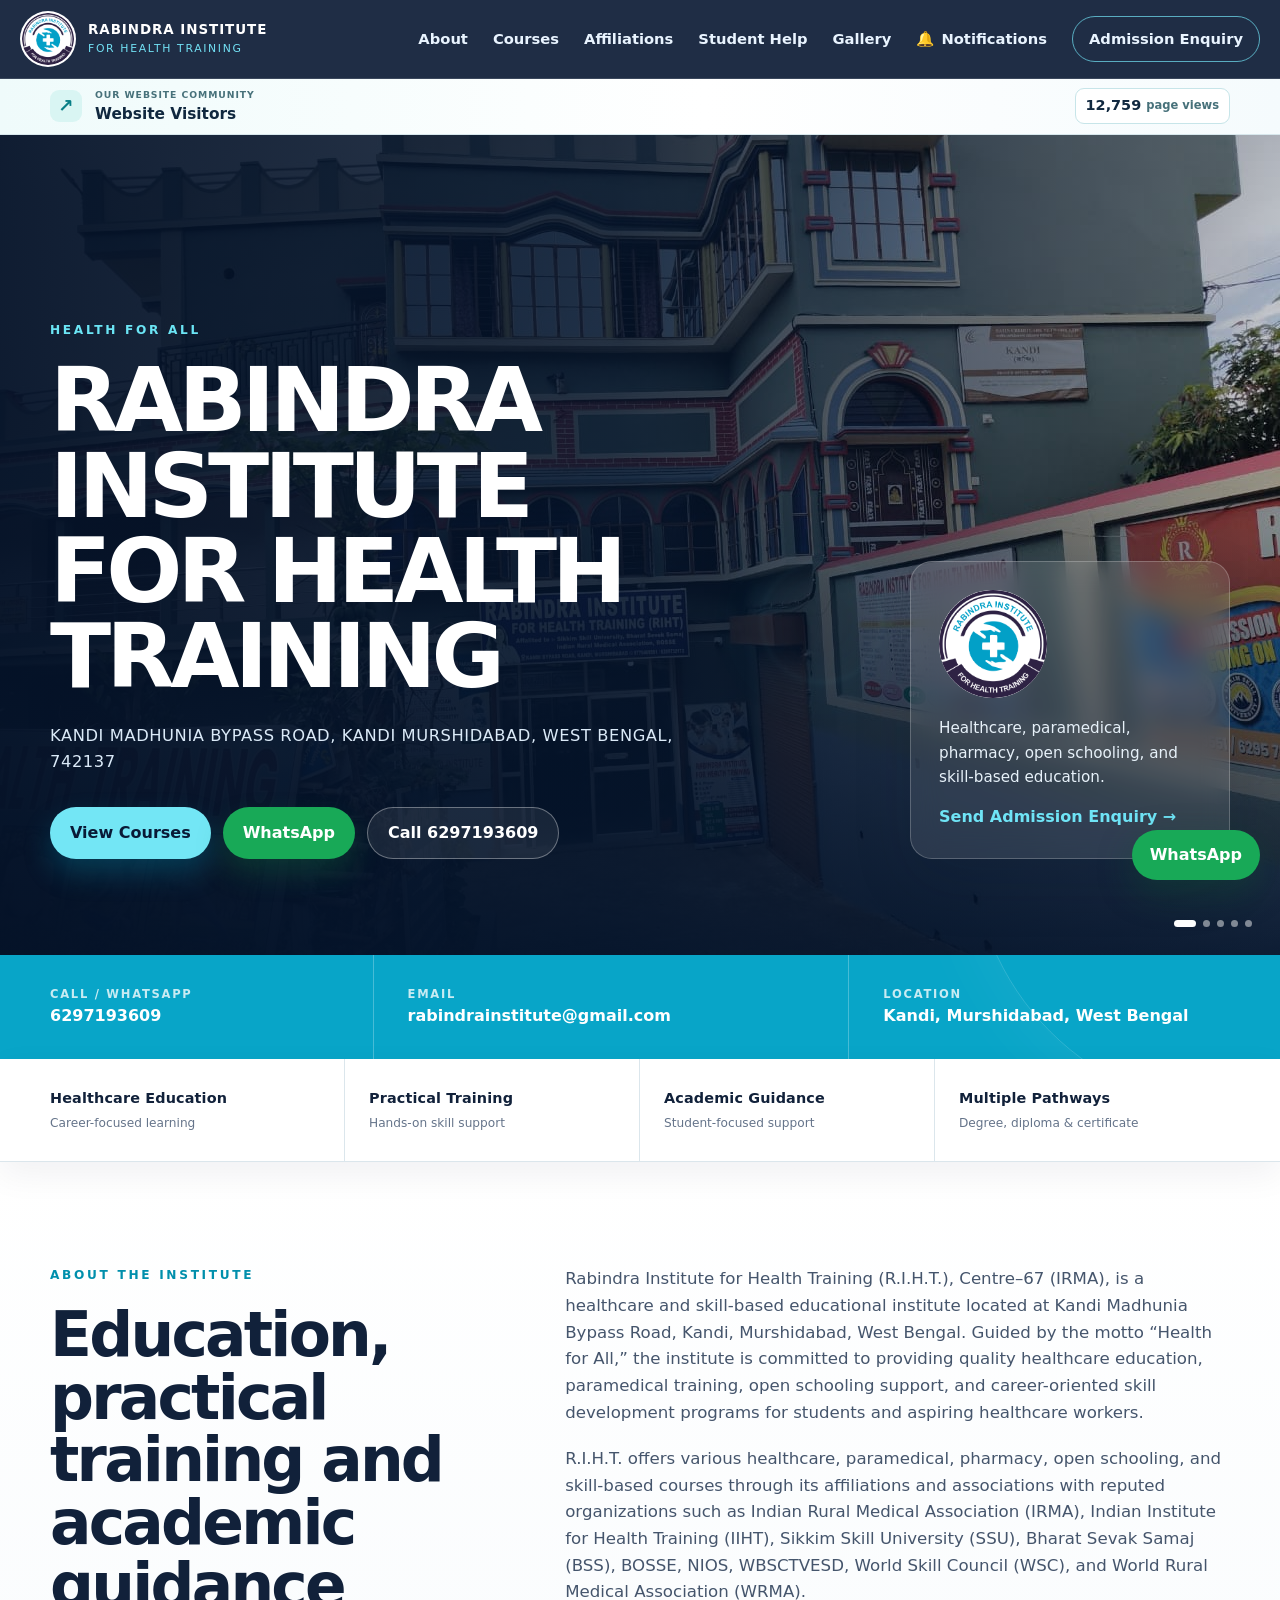
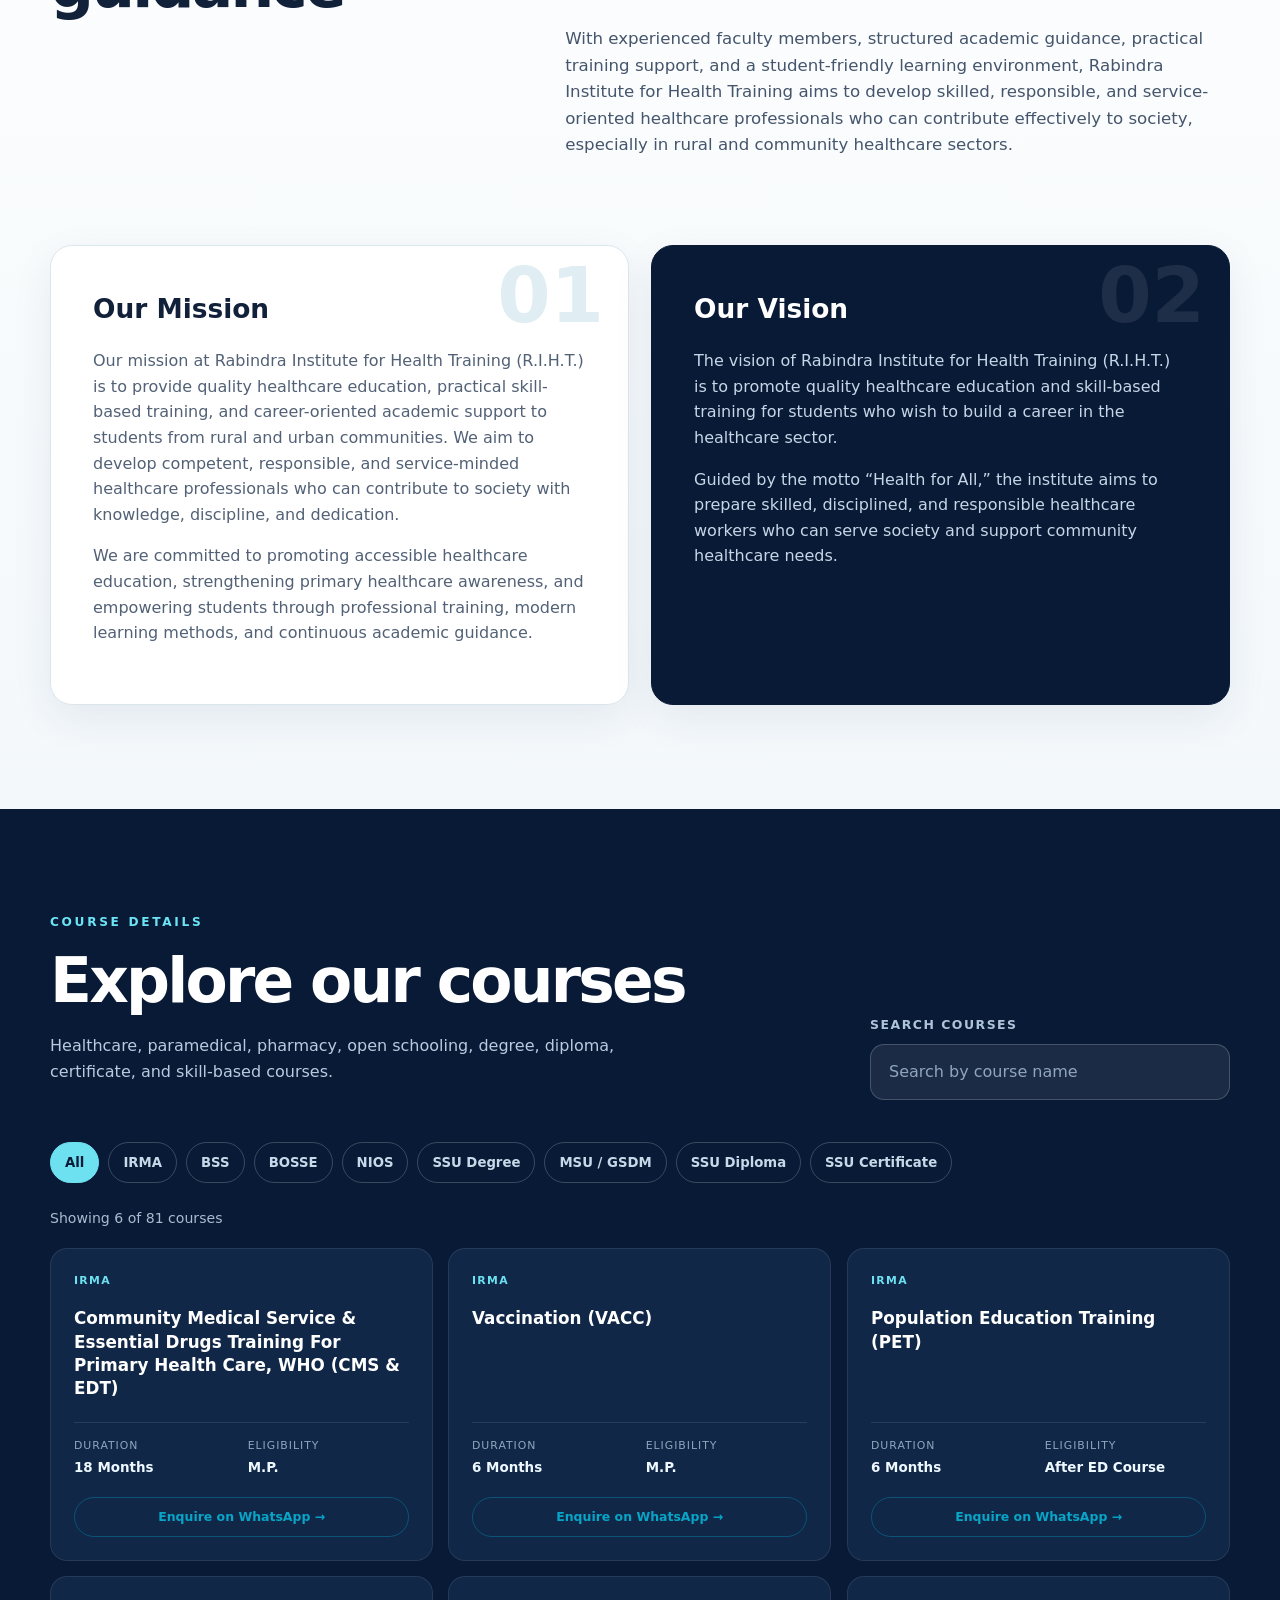
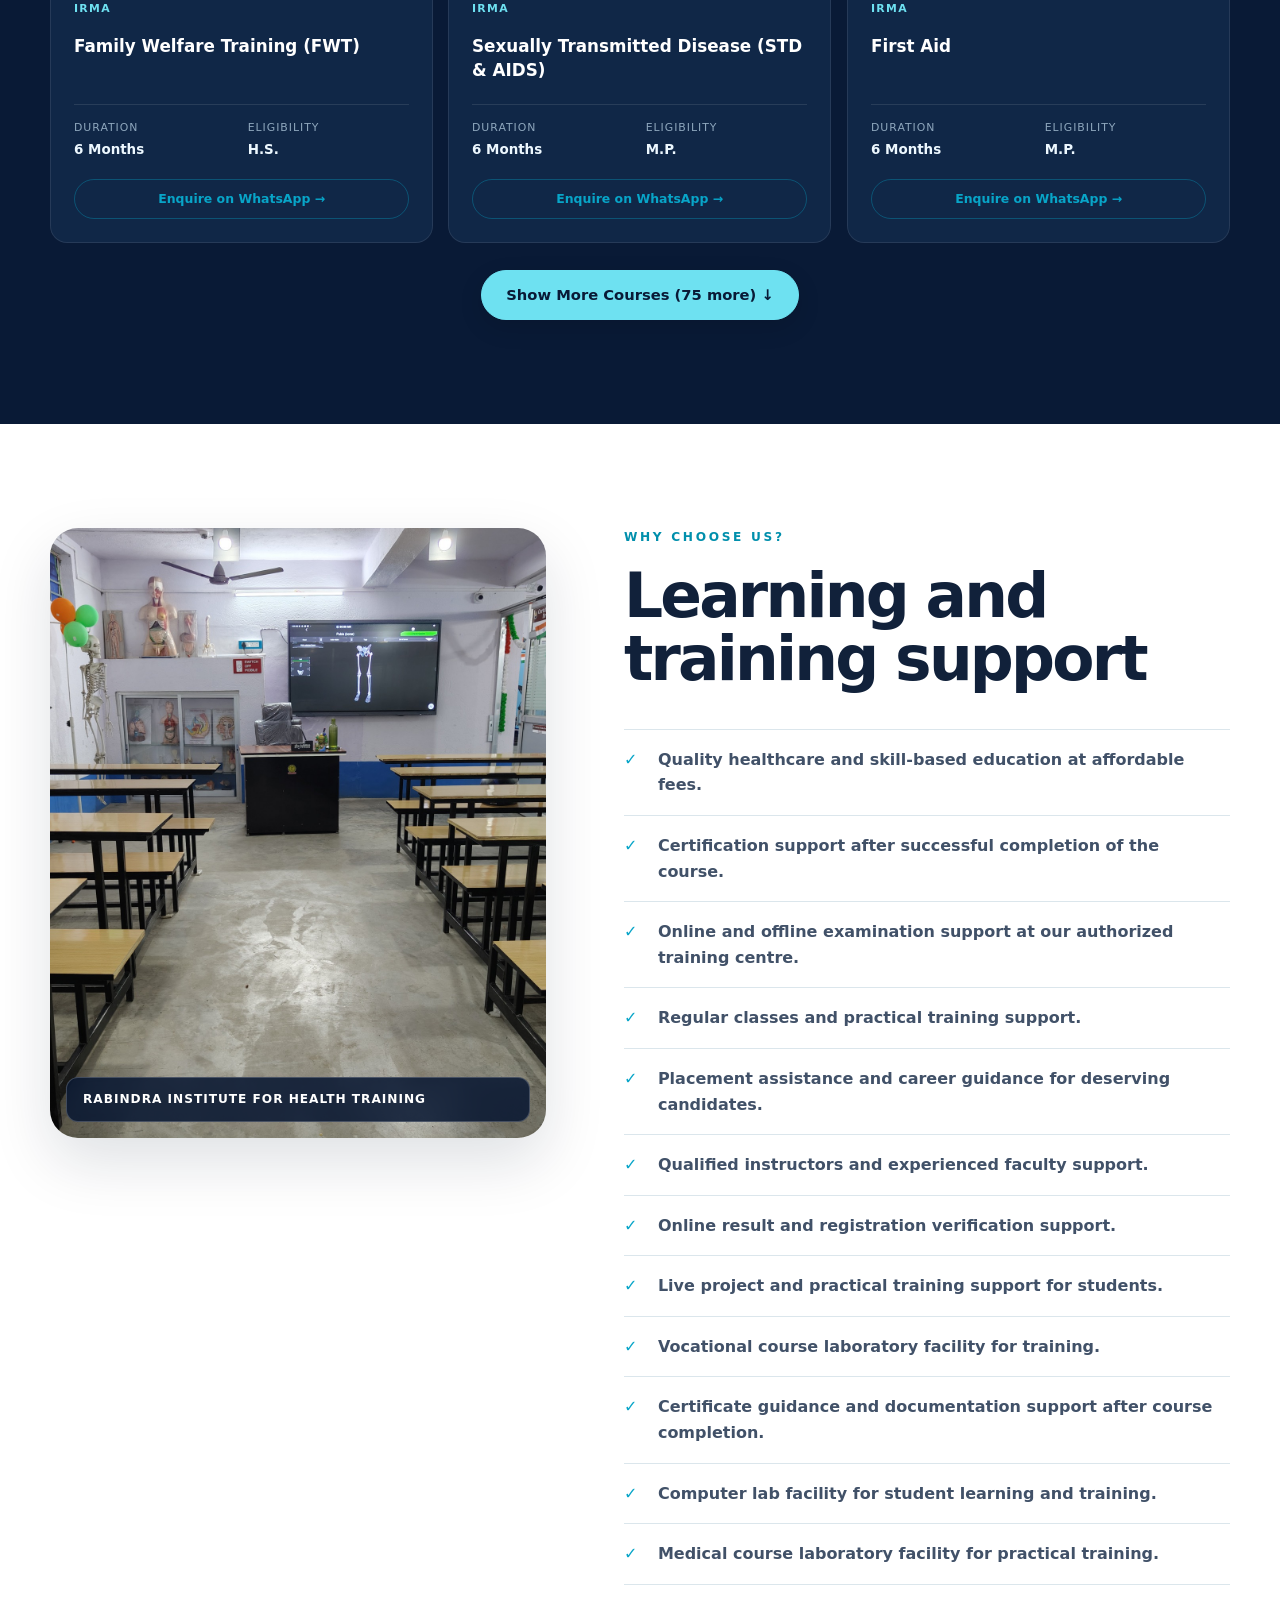
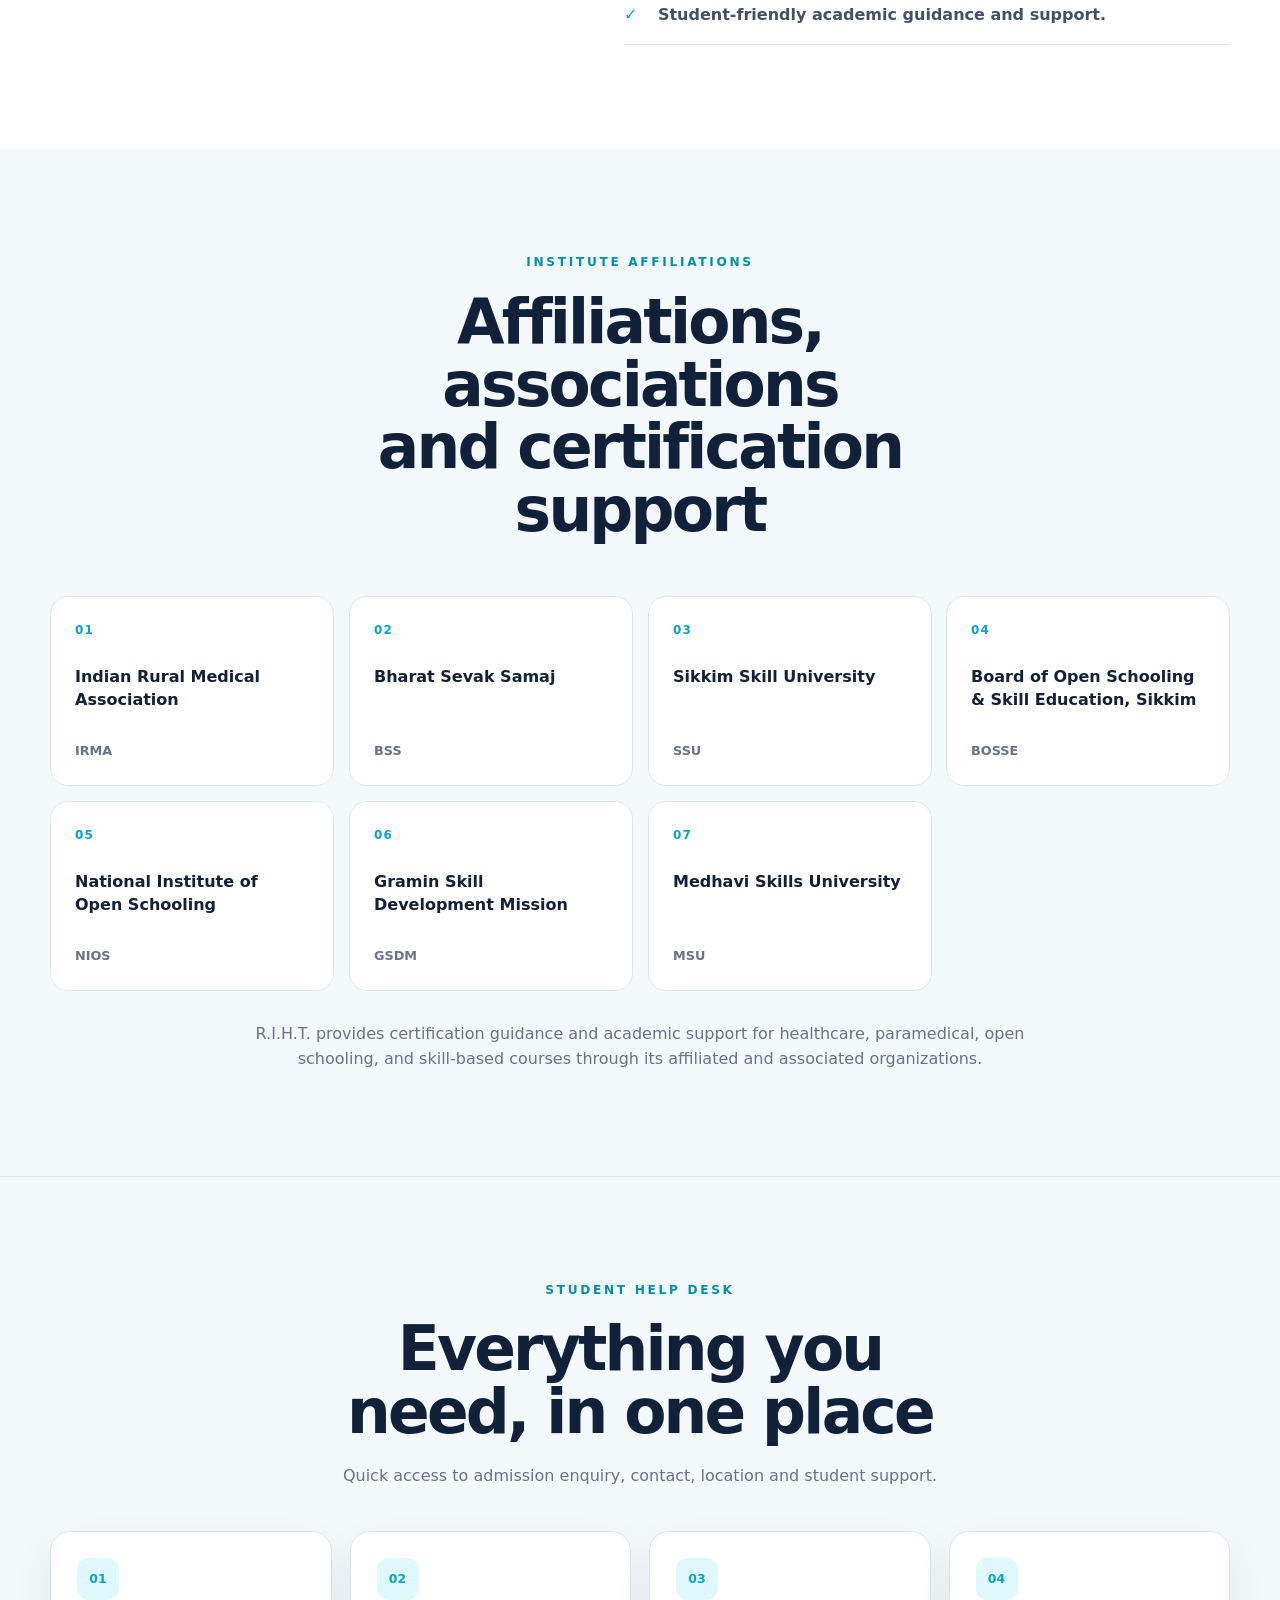
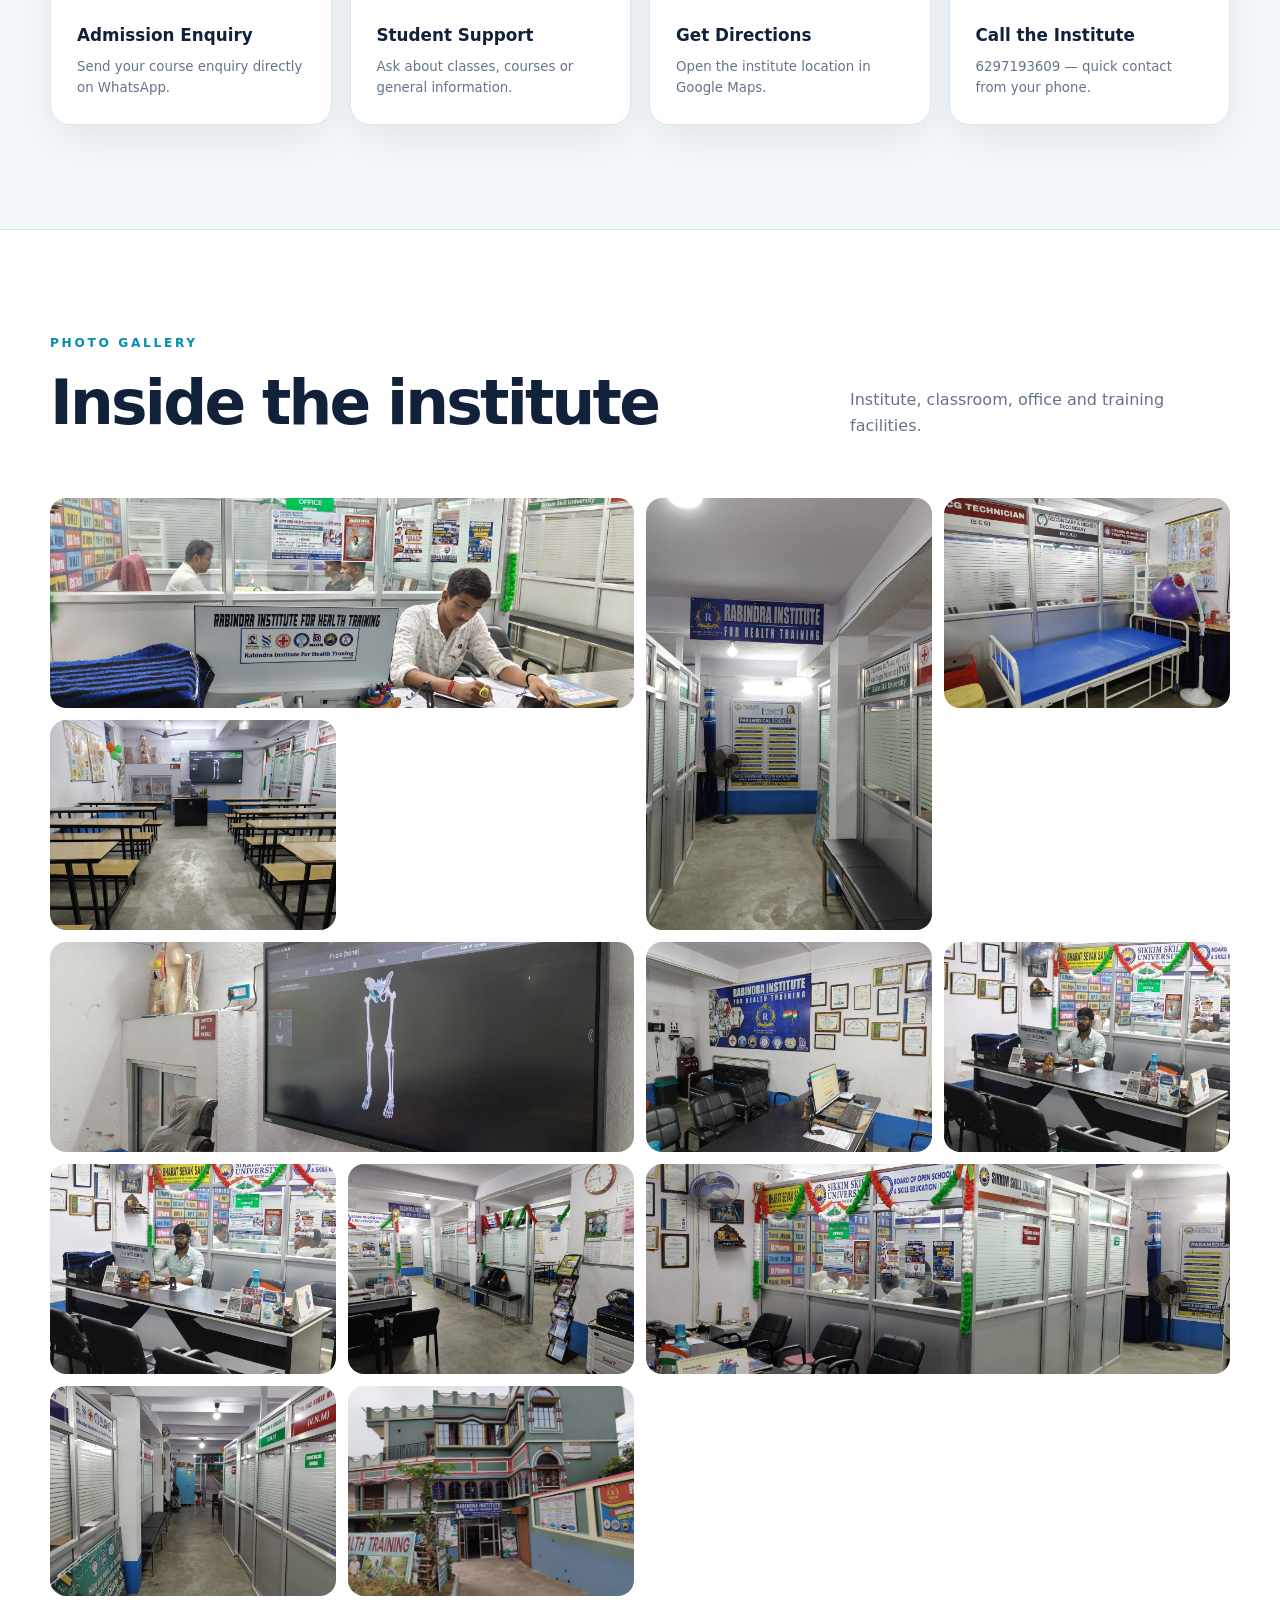
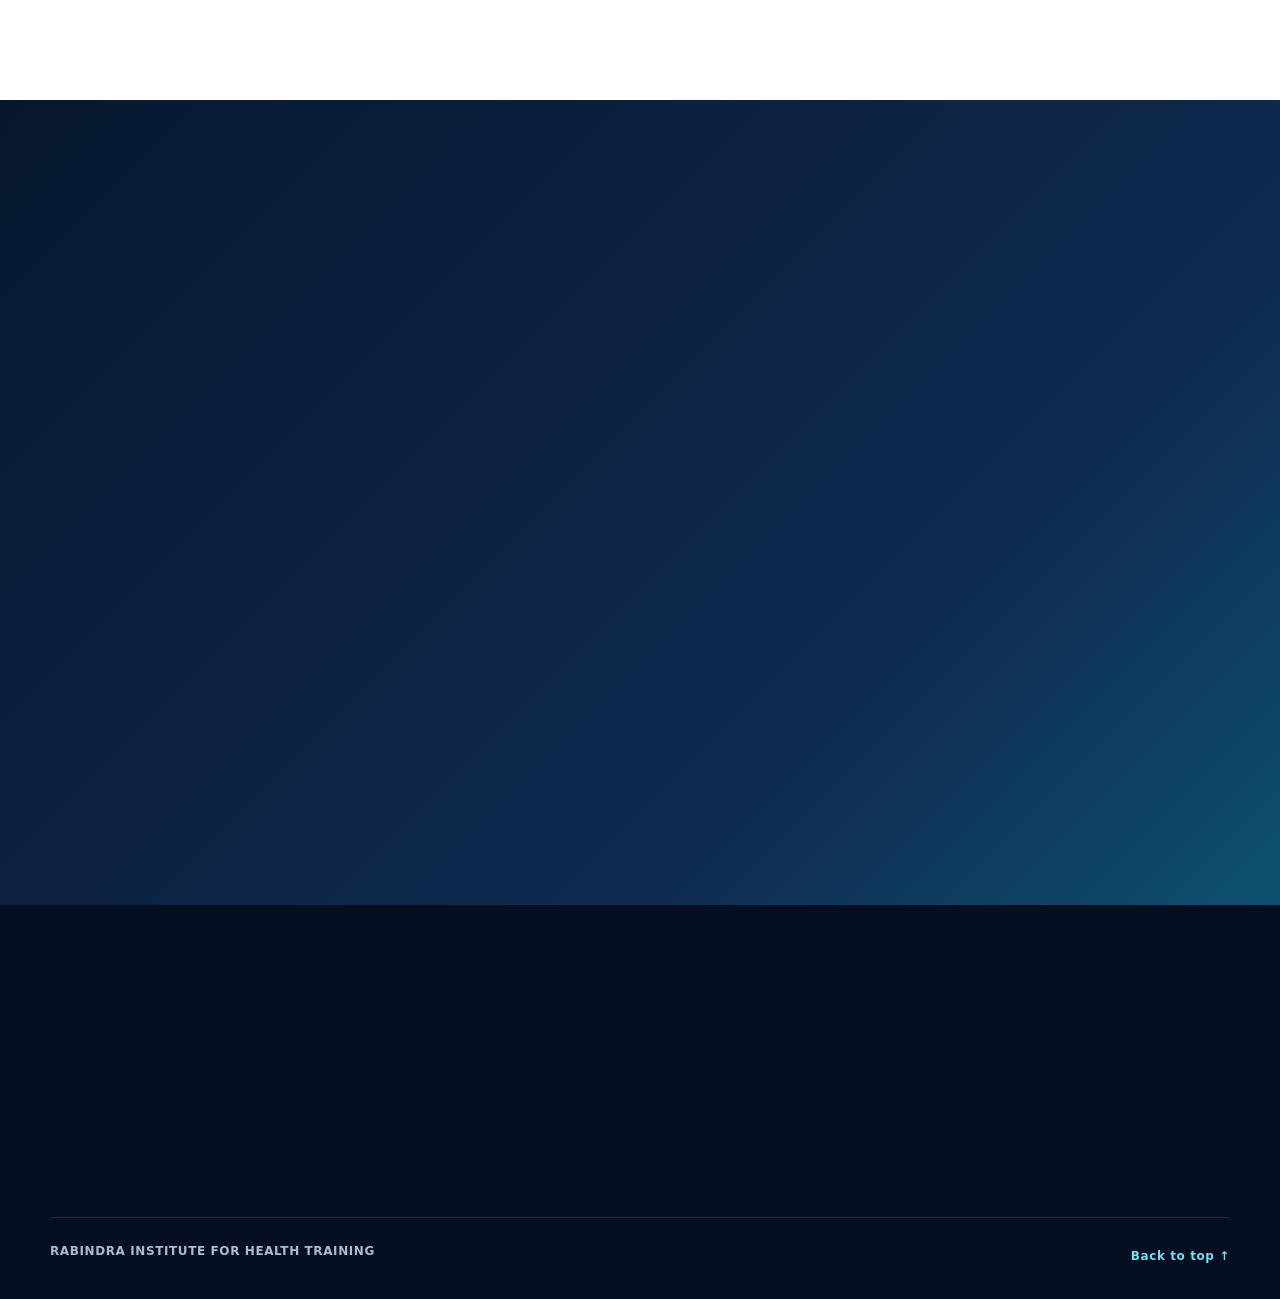
==== commit 92d95eca: "Restore all institute photos in gallery" ====
--- a/institute/index.html
+++ b/institute/index.html
@@ -232,17 +232,22 @@
         </div>
         <div class="gallery-grid" id="gallery-grid">
 
+          <button class="gallery-item wide" type="button" data-image="assets/institute-01.jpg"><img src="assets/institute-01.jpg" alt="Institute office and reception" loading="lazy"></button>
           <button class="gallery-item tall" type="button" data-image="assets/institute-02.jpg"><img src="assets/institute-02.jpg" alt="Institute corridor" loading="lazy"></button>
           <button class="gallery-item" type="button" data-image="assets/institute-03.jpg"><img src="assets/institute-03.jpg" alt="Training facility" loading="lazy"></button>
 
+          <button class="gallery-item" type="button" data-image="assets/institute-04.jpg"><img src="assets/institute-04.jpg" alt="Institute classroom" loading="lazy"></button>
+          <button class="gallery-item wide" type="button" data-image="assets/institute-05.jpg"><img src="assets/institute-05.jpg" alt="Digital learning display" loading="lazy"></button>
           <button class="gallery-item" type="button" data-image="assets/institute-06.jpg"><img src="assets/institute-06.jpg" alt="Institute office" loading="lazy"></button>
           <button class="gallery-item" type="button" data-image="assets/institute-07.jpg"><img src="assets/institute-07.jpg" alt="Institute reception desk" loading="lazy"></button>
           <button class="gallery-item" type="button" data-image="assets/institute-08.jpg"><img src="assets/institute-08.jpg" alt="Institute office desk" loading="lazy"></button>
 
+          <button class="gallery-item" type="button" data-image="assets/institute-09.jpg"><img src="assets/institute-09.jpg" alt="Institute interior" loading="lazy"></button>
           <button class="gallery-item wide" type="button" data-image="assets/institute-10.jpg"><img src="assets/institute-10.jpg" alt="Institute office and waiting area" loading="lazy"></button>
           <button class="gallery-item" type="button" data-image="assets/institute-11.jpg"><img src="assets/institute-11.jpg" alt="Institute training rooms" loading="lazy"></button>
 
-        </div>
+        
+          <button class="gallery-item" type="button" data-image="assets/institute-12.jpg"><img src="assets/institute-12.jpg" alt="Institute building exterior" loading="lazy"></button></div>
       </div>
     </section>
 
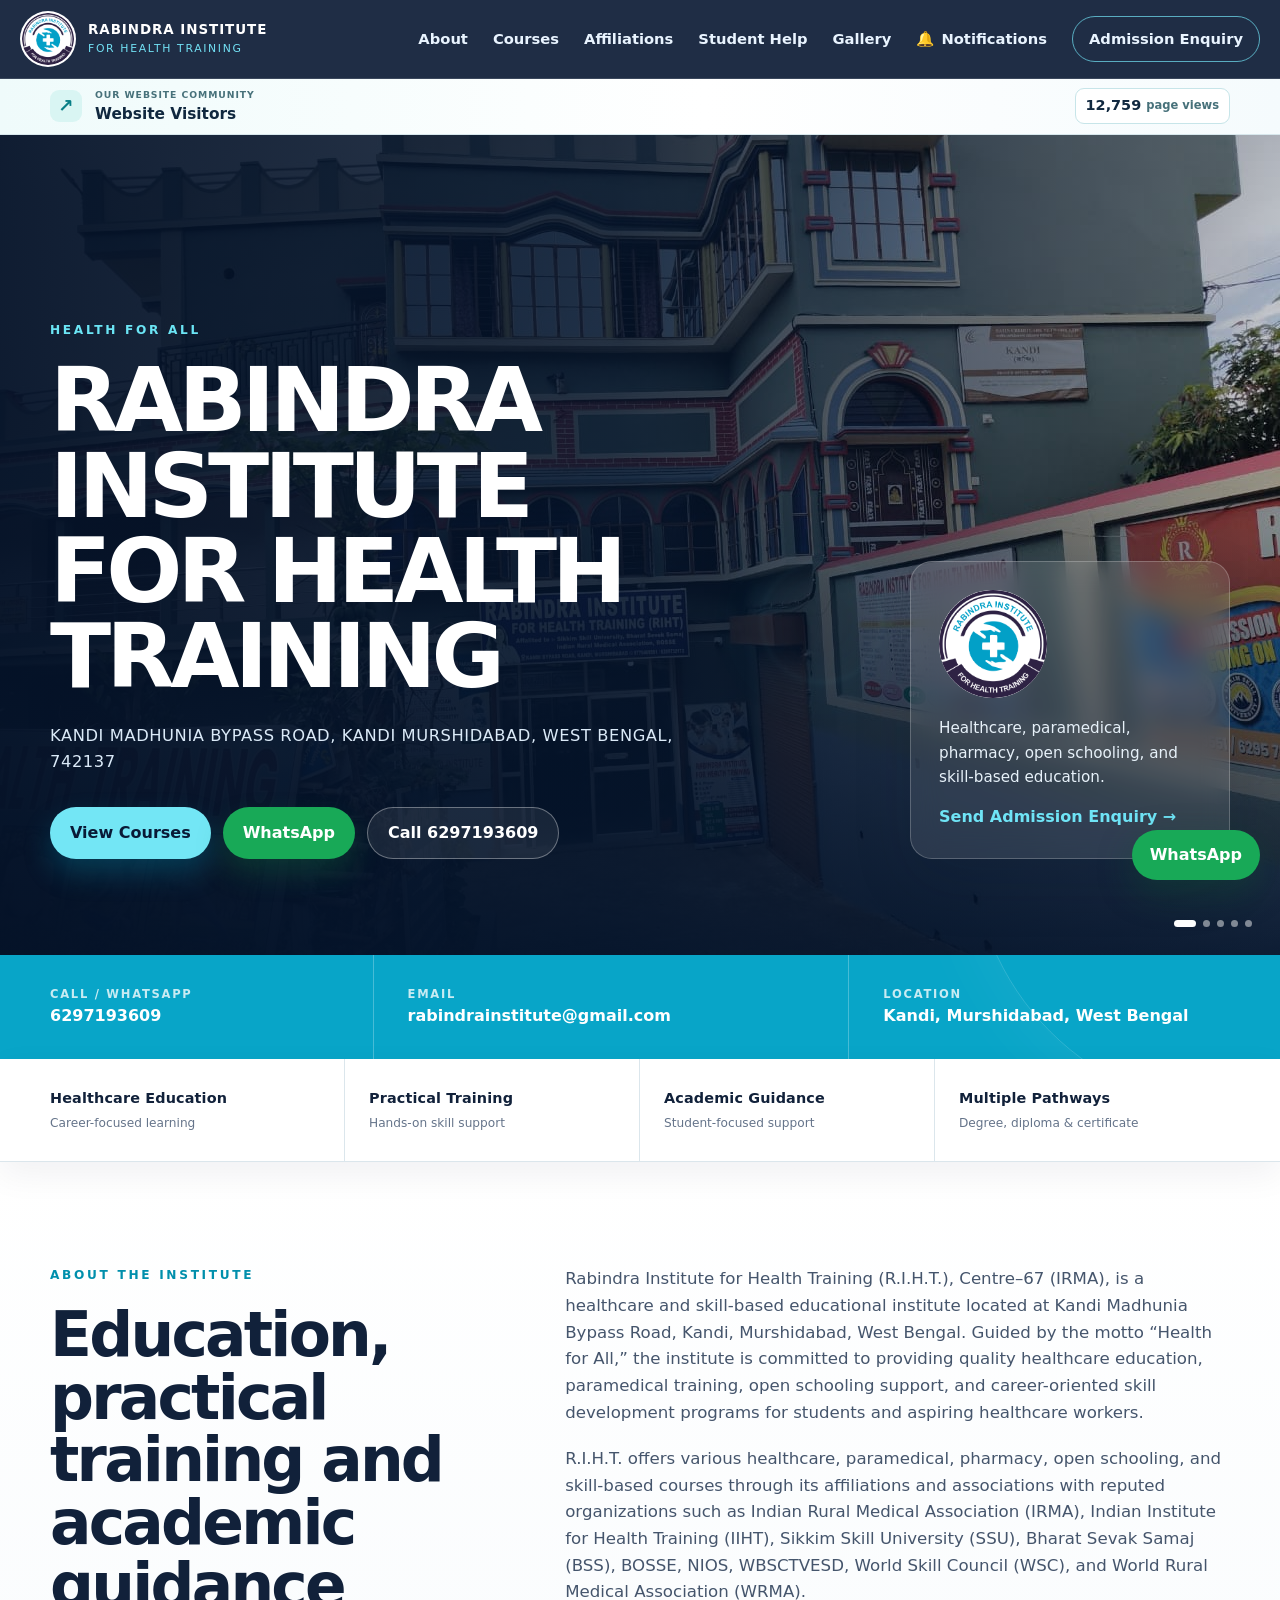
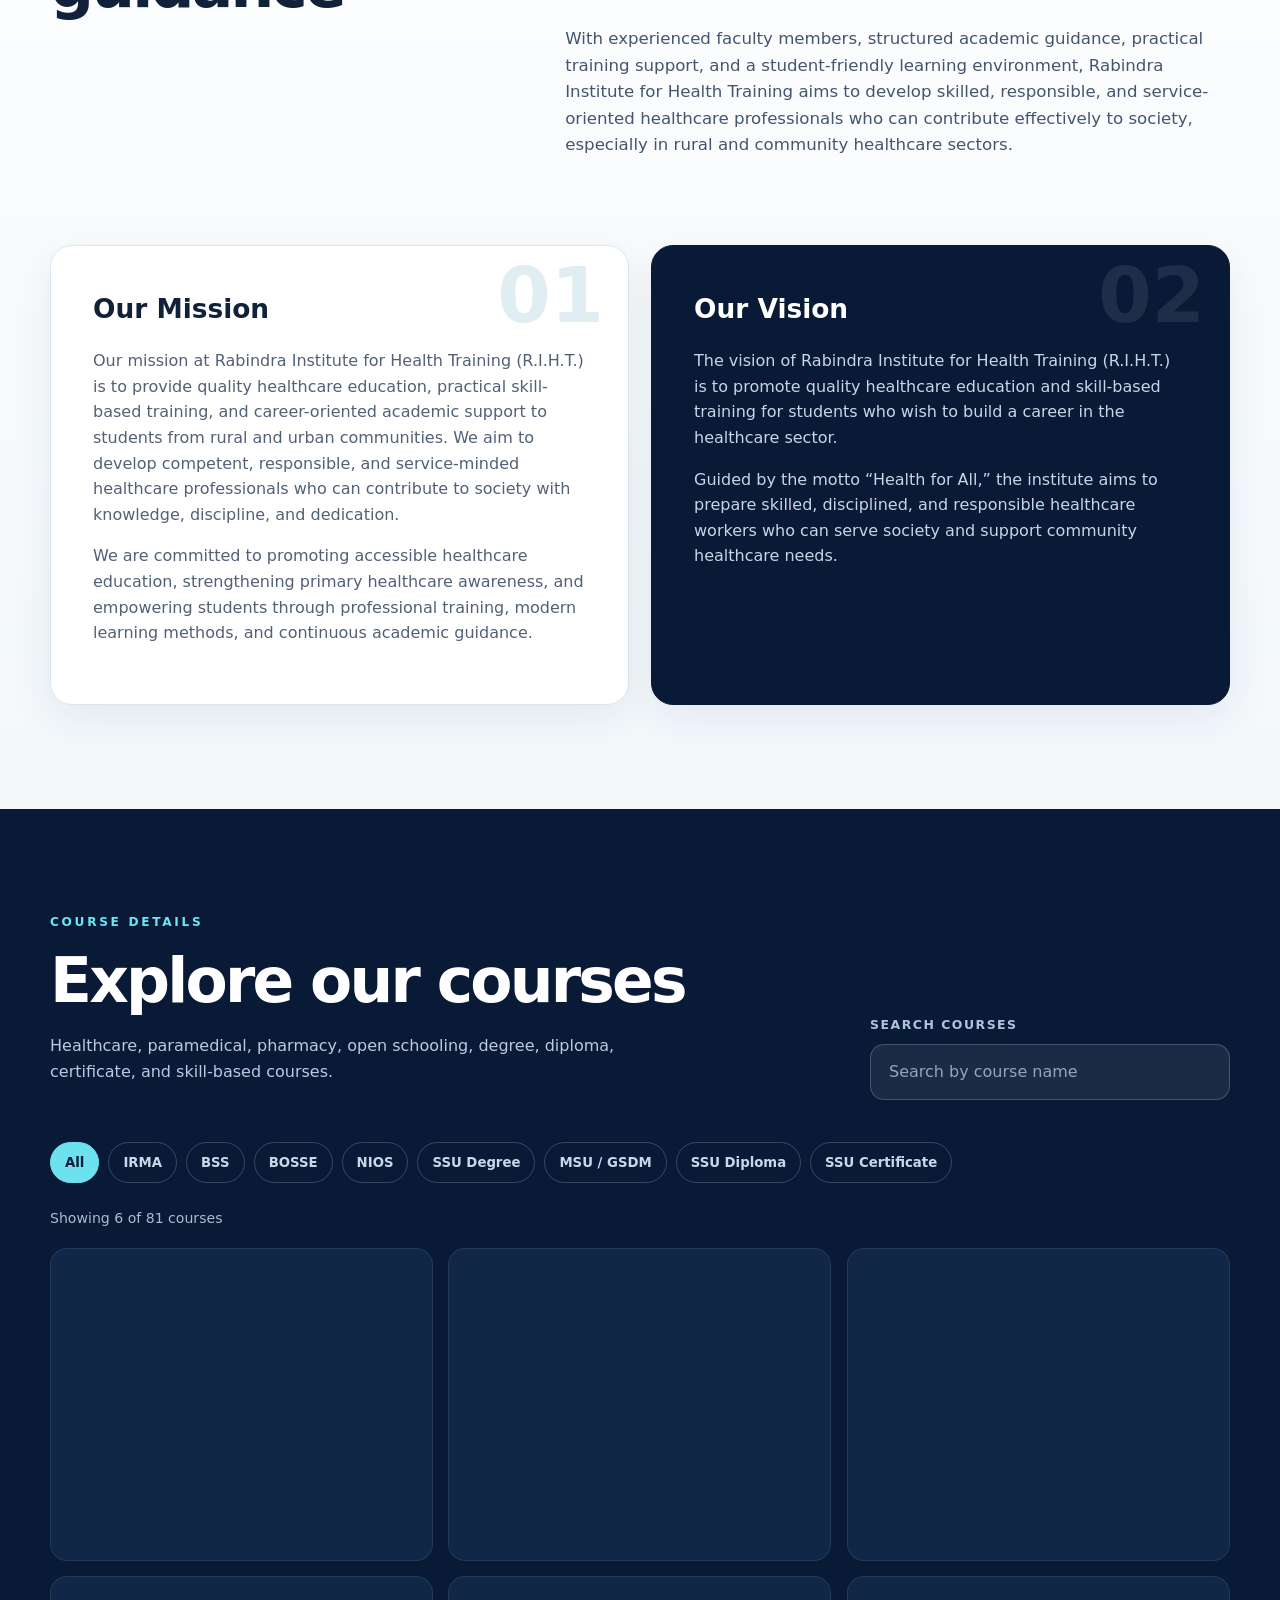
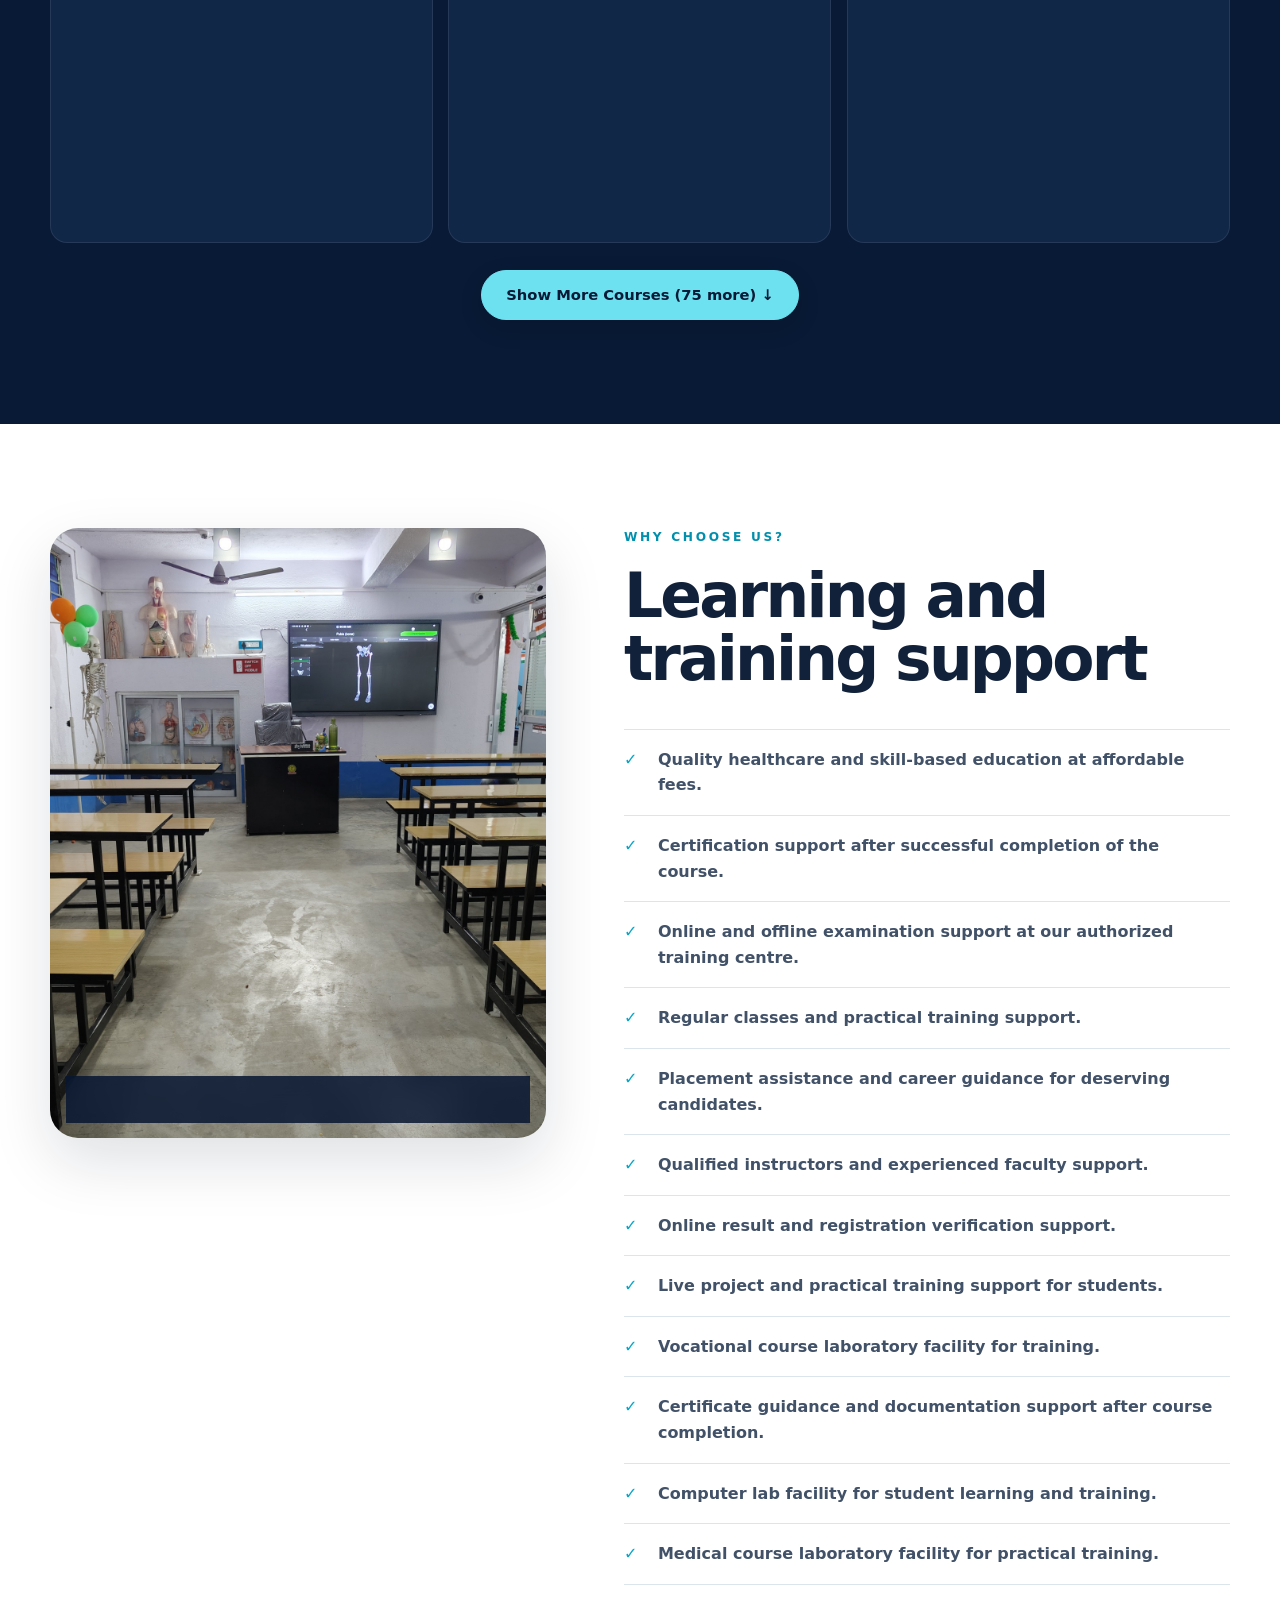
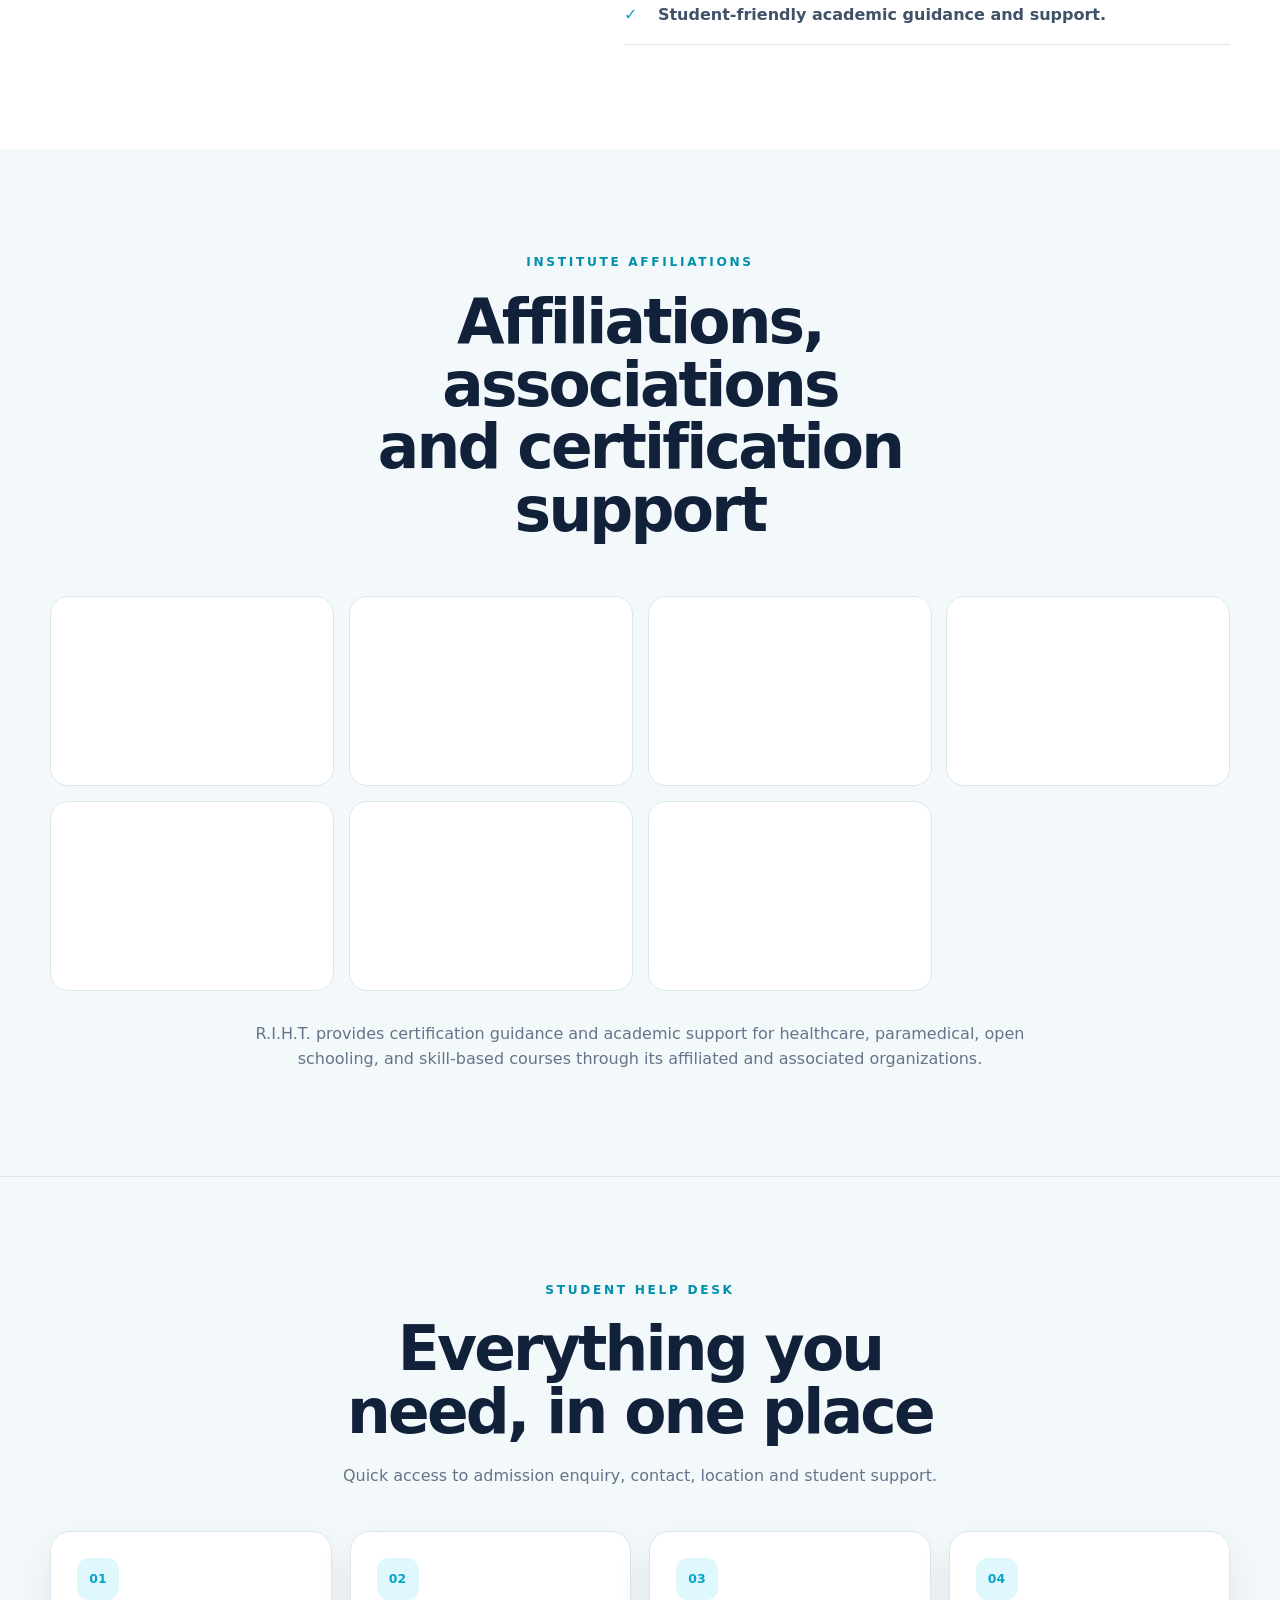
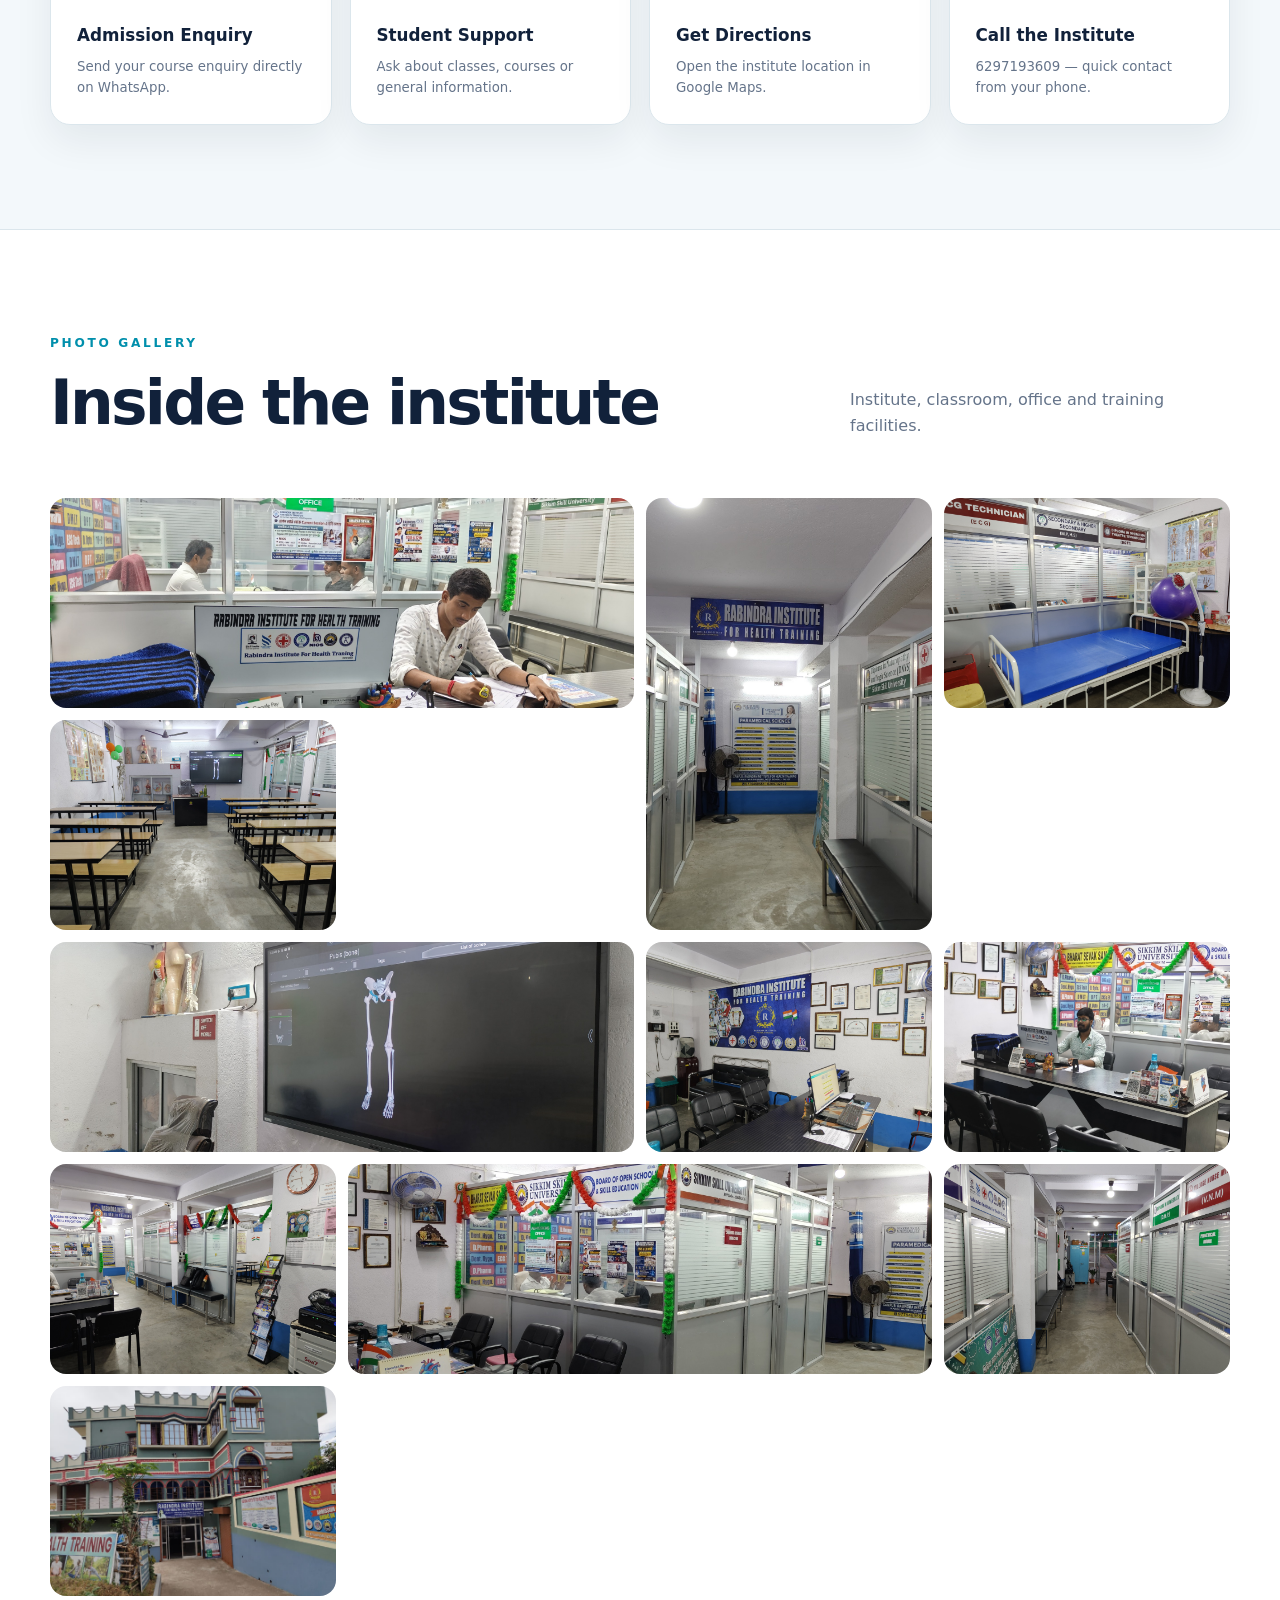
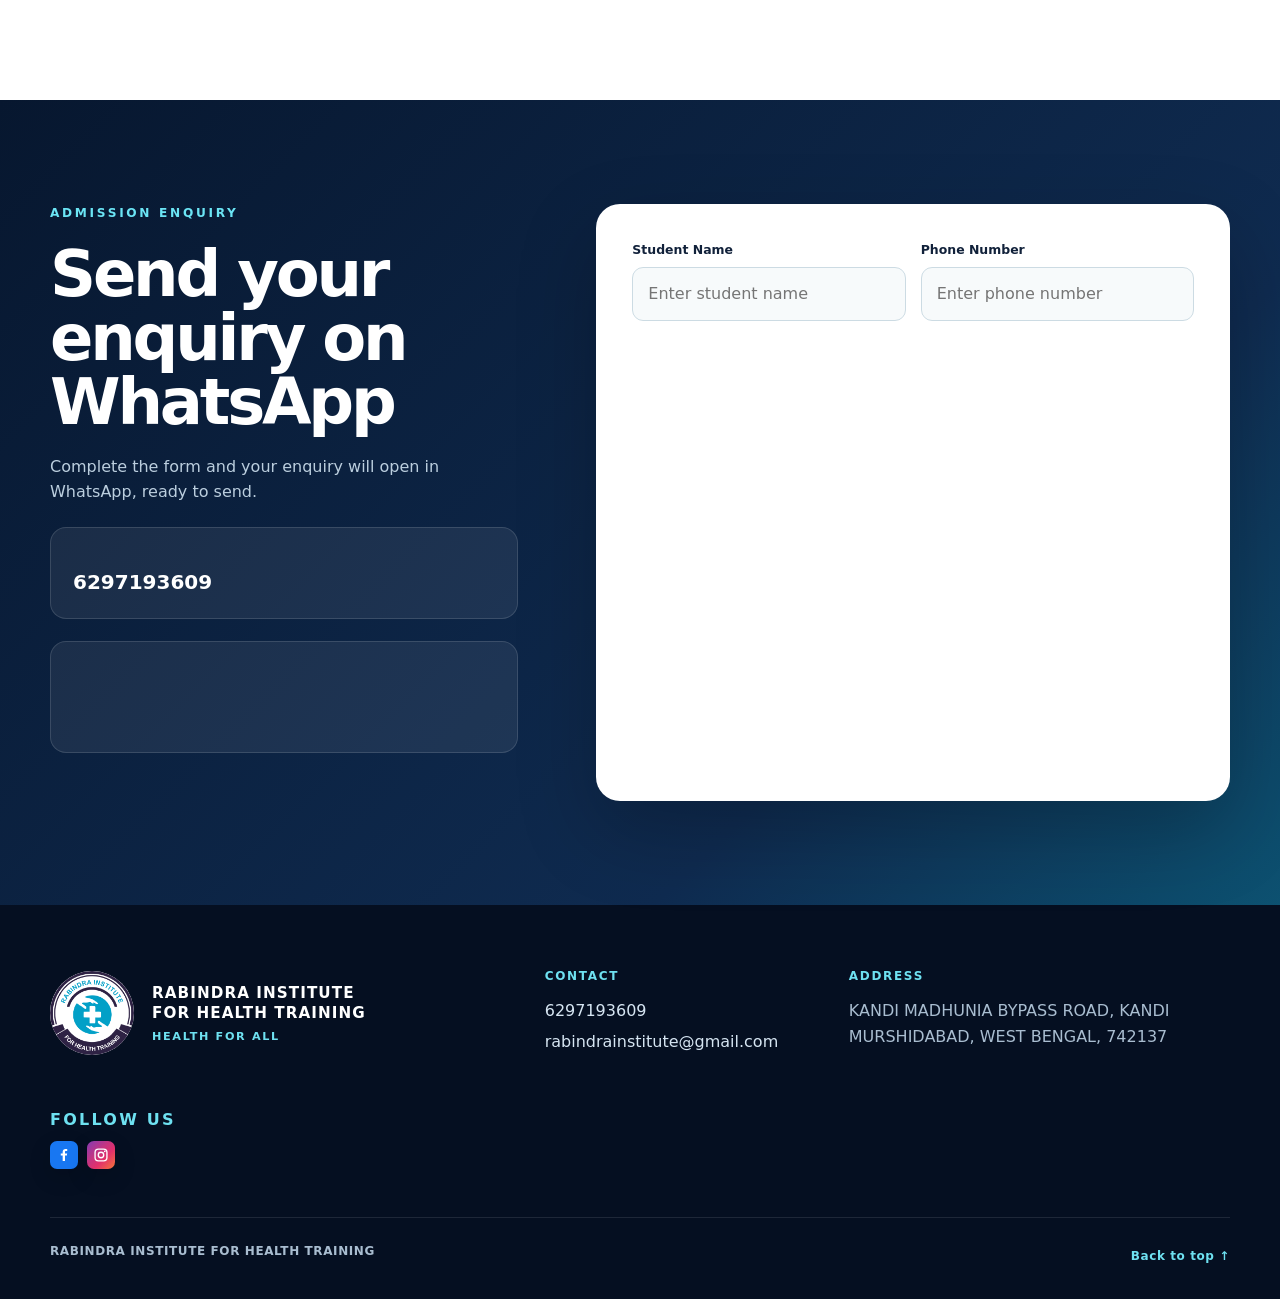
==== commit bf321330: "Remove duplicate desk photo from gallery" ====
--- a/institute/index.html
+++ b/institute/index.html
@@ -240,7 +240,6 @@
           <button class="gallery-item wide" type="button" data-image="assets/institute-05.jpg"><img src="assets/institute-05.jpg" alt="Digital learning display" loading="lazy"></button>
           <button class="gallery-item" type="button" data-image="assets/institute-06.jpg"><img src="assets/institute-06.jpg" alt="Institute office" loading="lazy"></button>
           <button class="gallery-item" type="button" data-image="assets/institute-07.jpg"><img src="assets/institute-07.jpg" alt="Institute reception desk" loading="lazy"></button>
-          <button class="gallery-item" type="button" data-image="assets/institute-08.jpg"><img src="assets/institute-08.jpg" alt="Institute office desk" loading="lazy"></button>
 
           <button class="gallery-item" type="button" data-image="assets/institute-09.jpg"><img src="assets/institute-09.jpg" alt="Institute interior" loading="lazy"></button>
           <button class="gallery-item wide" type="button" data-image="assets/institute-10.jpg"><img src="assets/institute-10.jpg" alt="Institute office and waiting area" loading="lazy"></button>
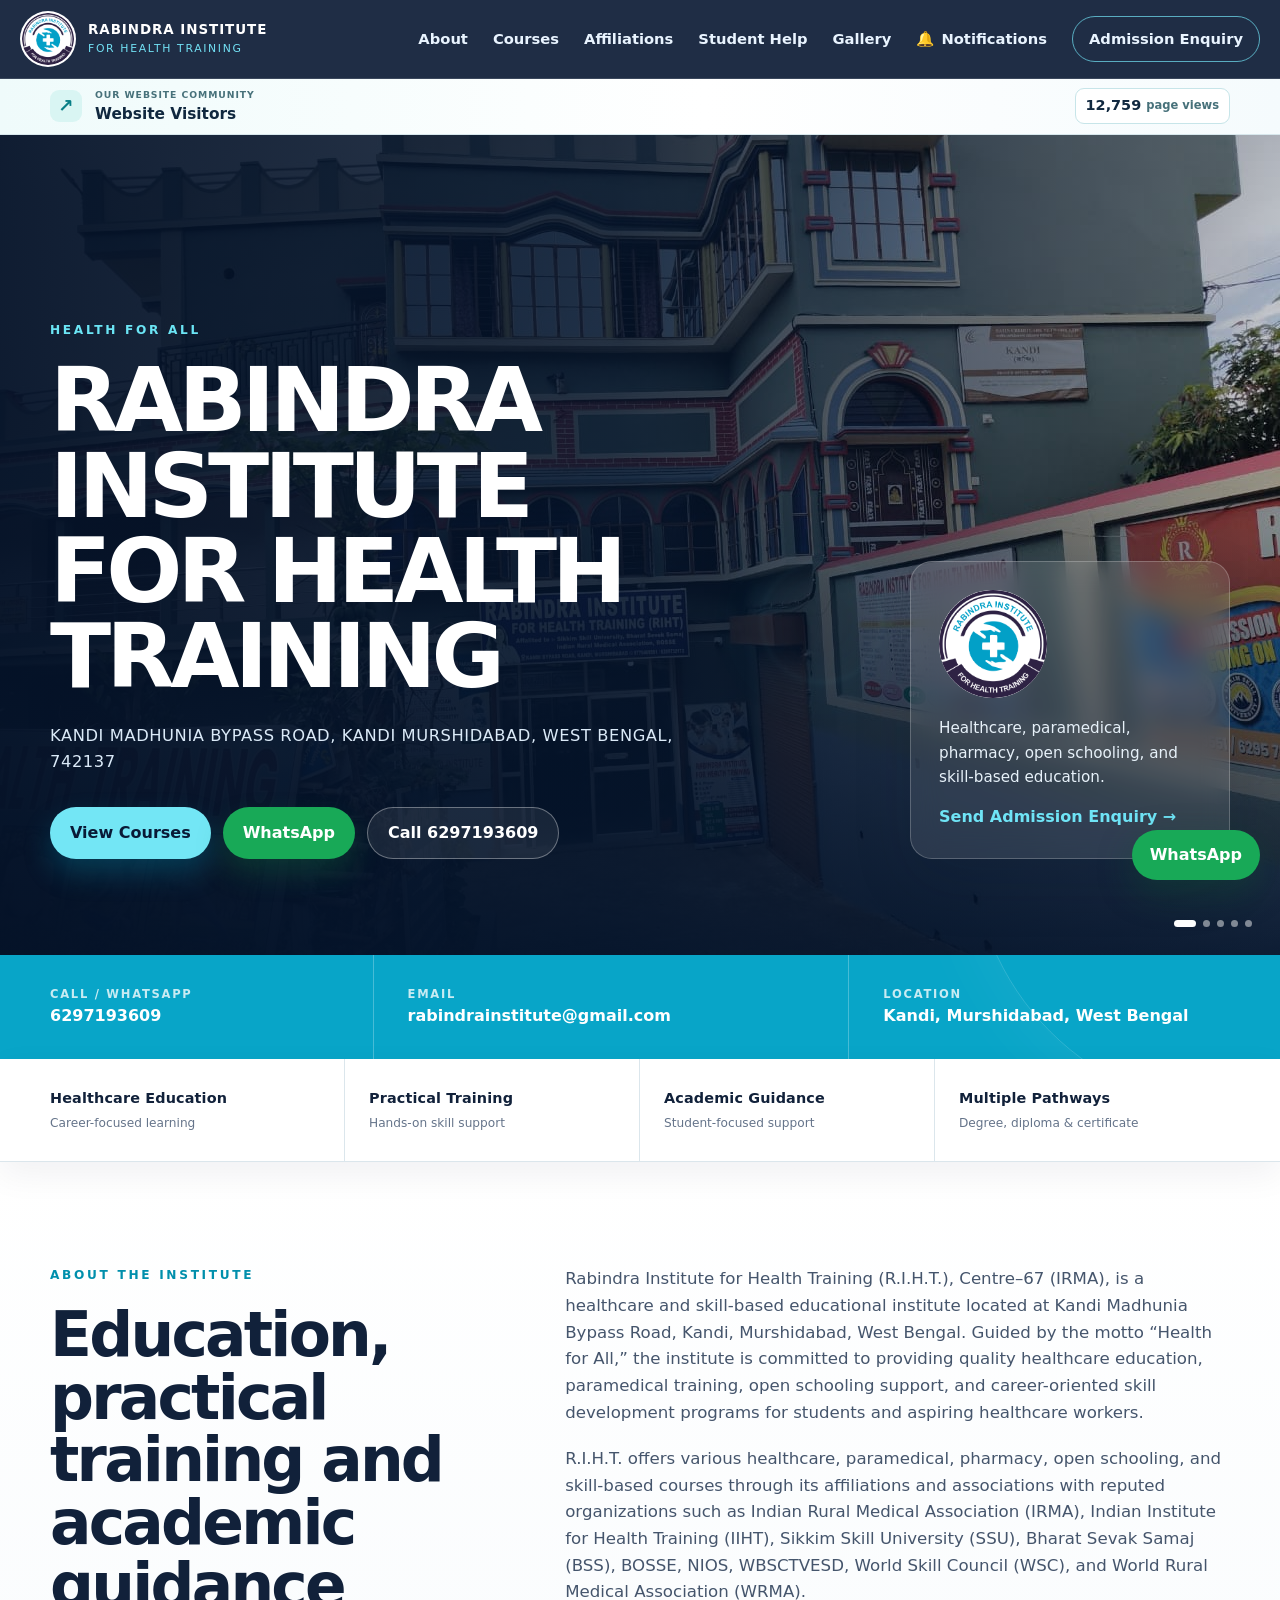
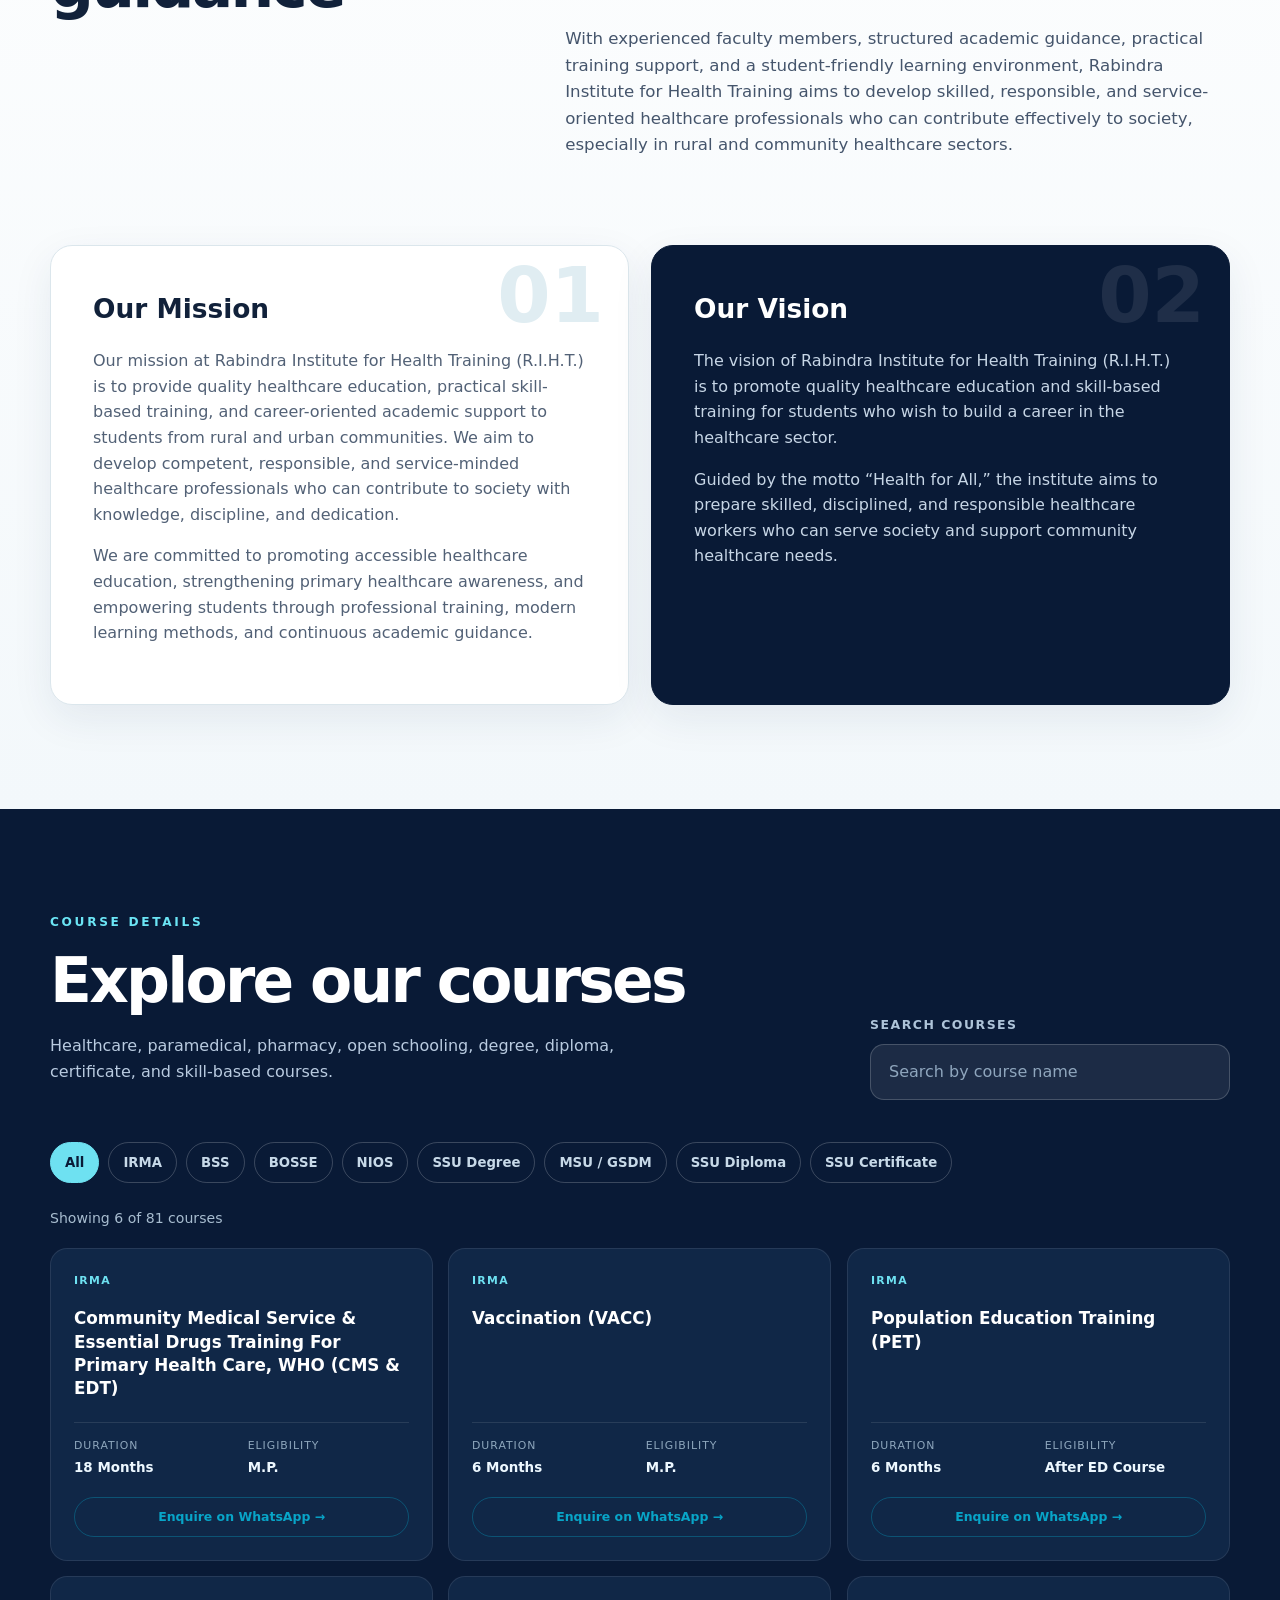
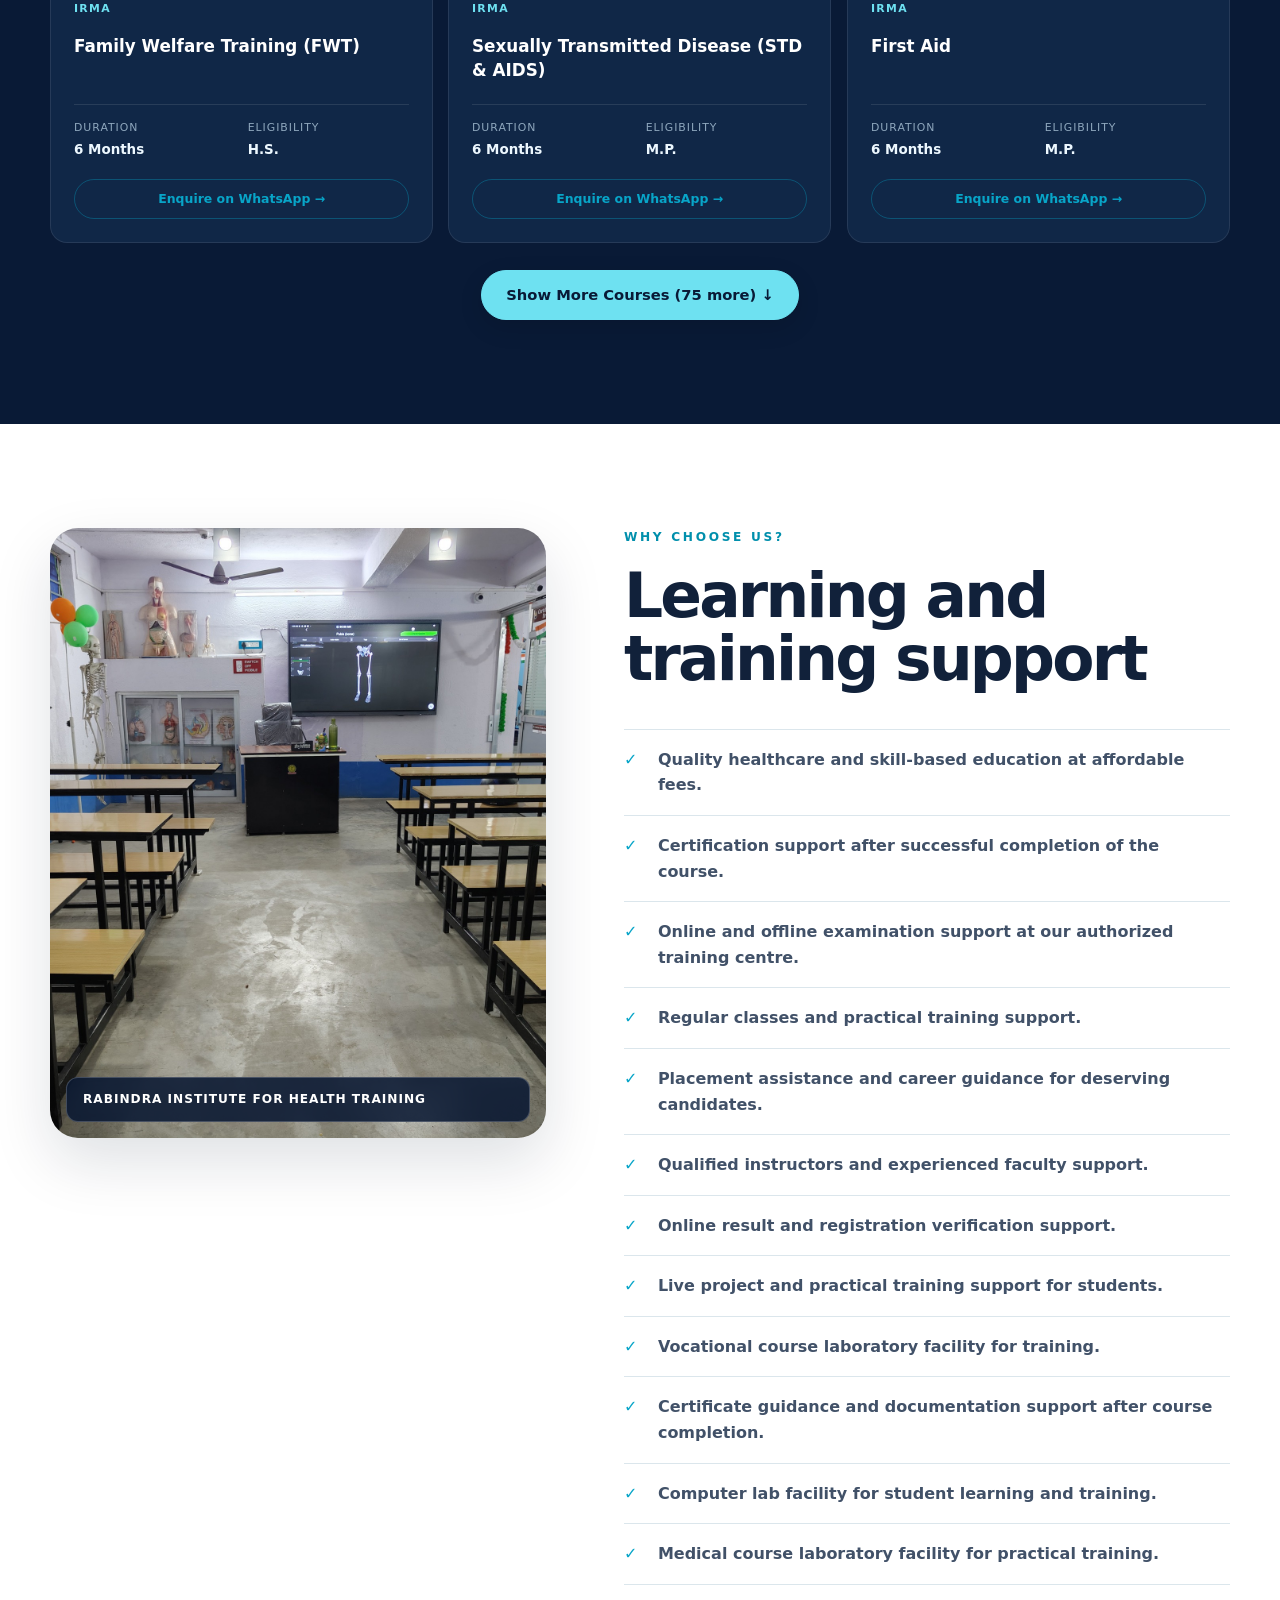
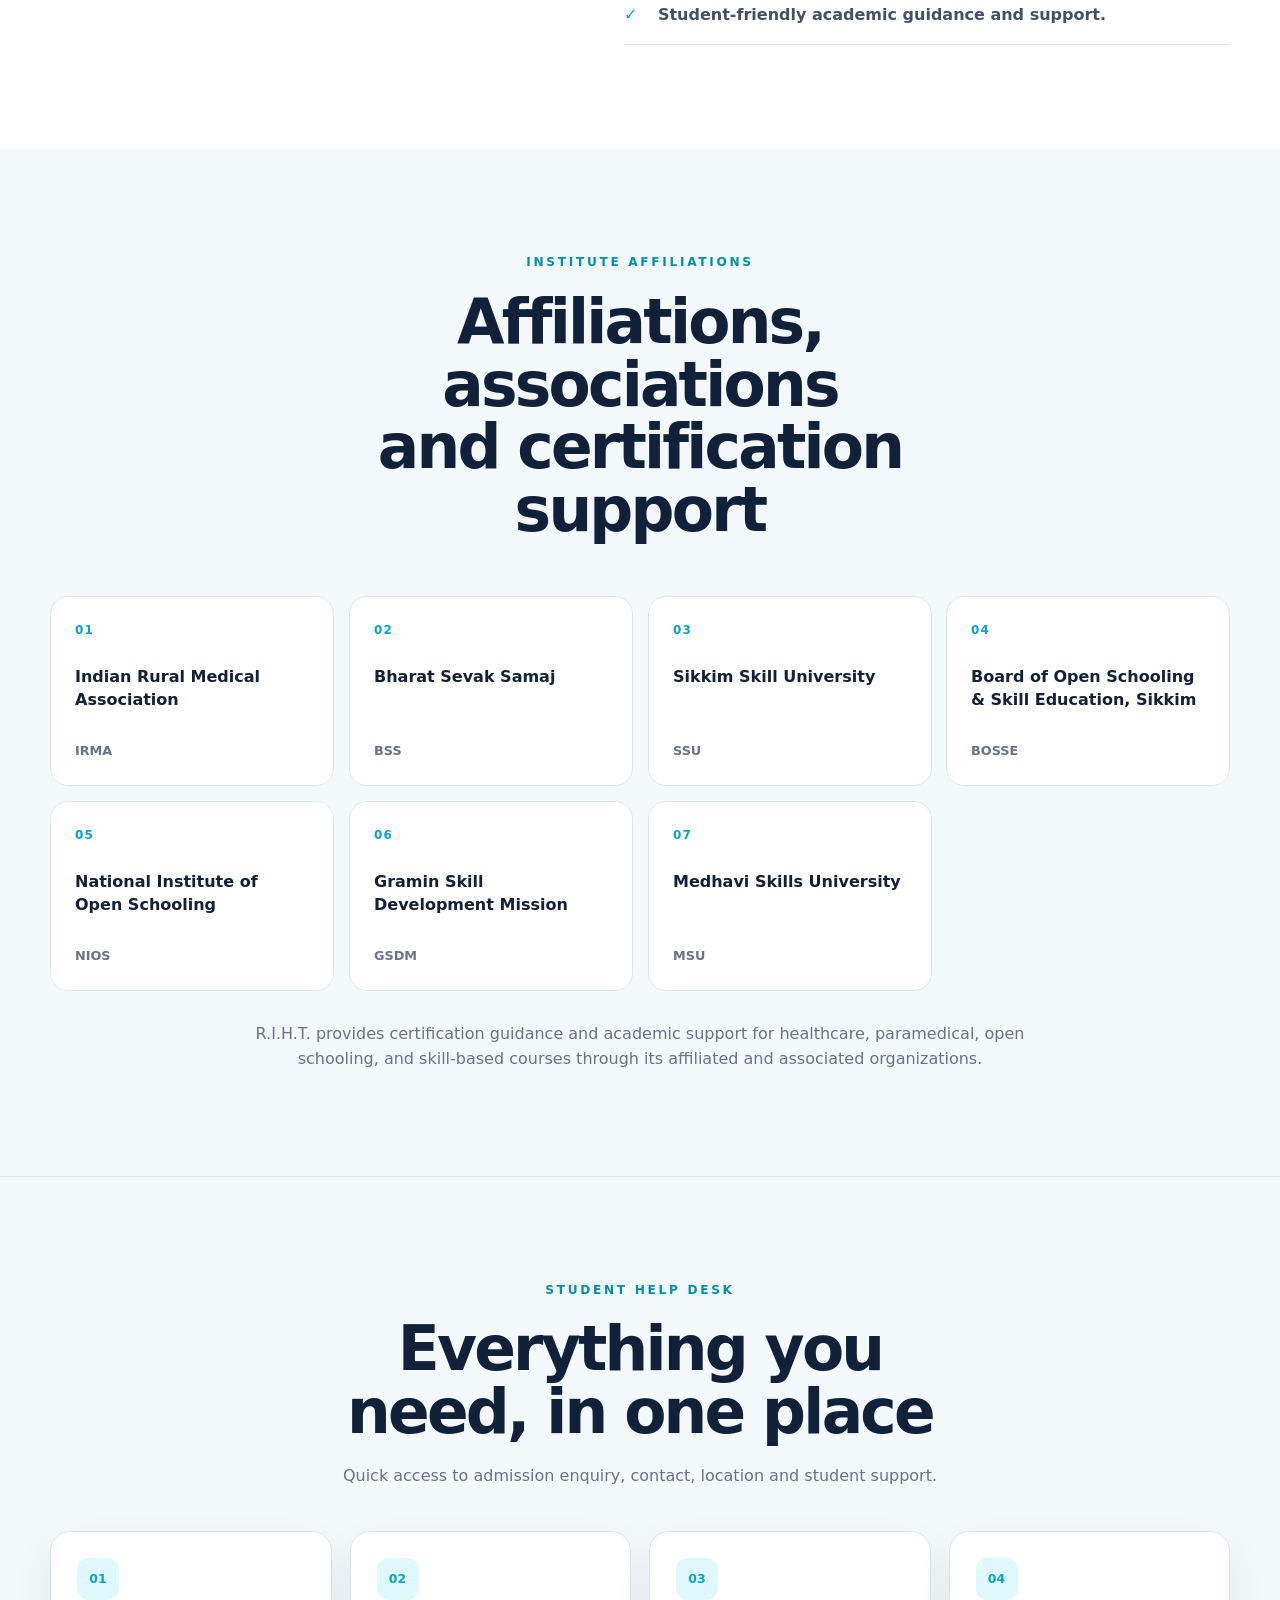
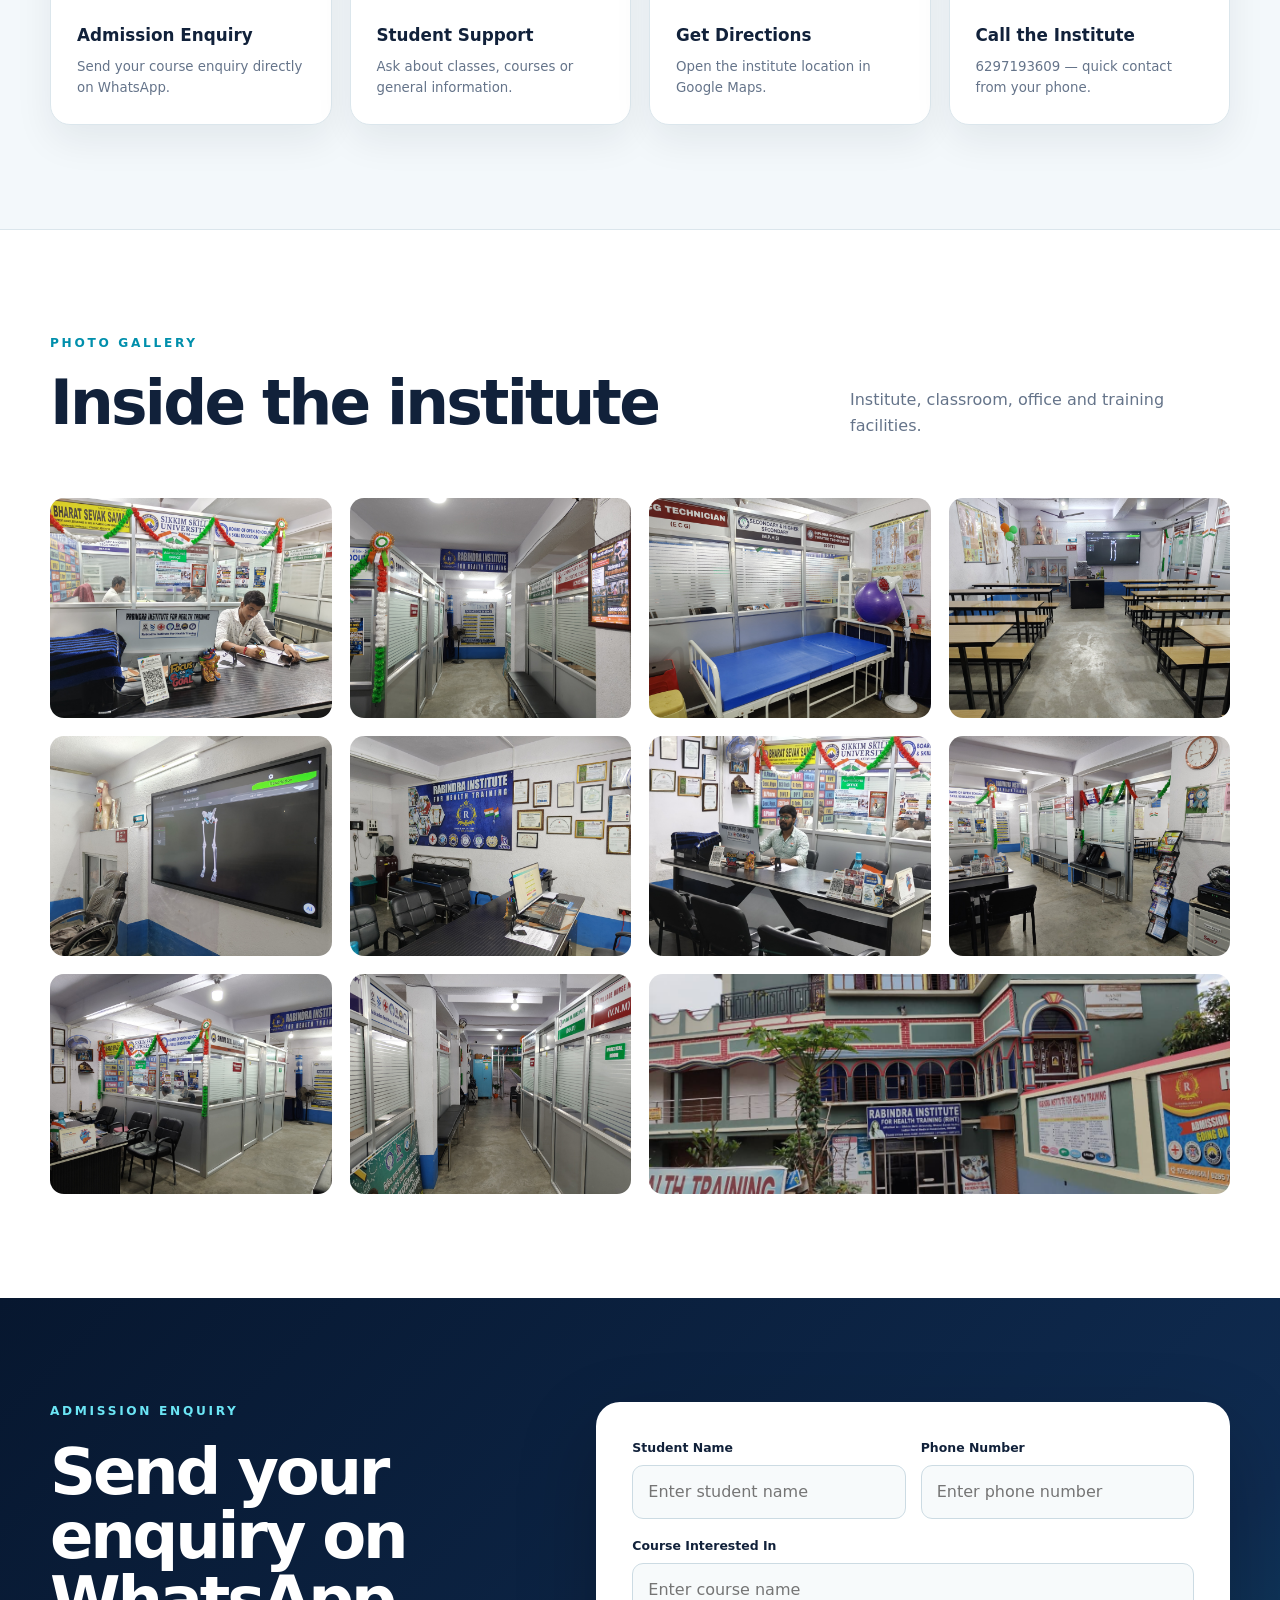
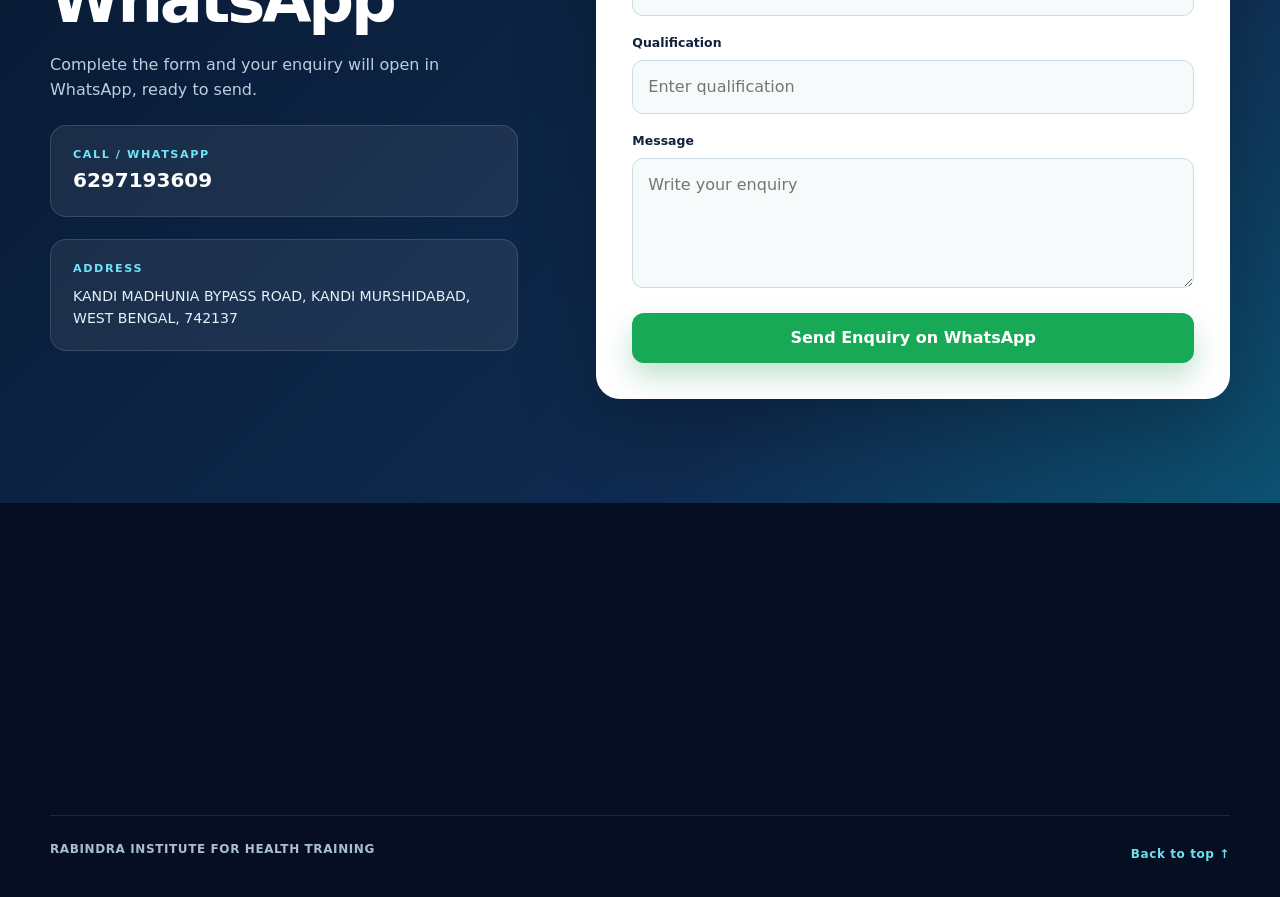
==== commit dc36cb2b: "Add professional institute branding font" ====
--- a/institute/index.html
+++ b/institute/index.html
@@ -7,7 +7,10 @@
   <meta name="description" content="Rabindra Institute for Health Training - healthcare, paramedical, open schooling, and skill-based courses in Kandi, Murshidabad.">
   <title>Rabindra Institute for Health Training</title>
   <link rel="icon" type="image/png" href="assets/logo.png">
-  <link rel="stylesheet" href="styles.css?v=20261012-mobile-gallery">
+  <link rel="preconnect" href="https://fonts.googleapis.com">
+  <link rel="preconnect" href="https://fonts.gstatic.com" crossorigin>
+  <link href="https://fonts.googleapis.com/css2?family=Montserrat:wght@500;600;700;800;900&display=swap" rel="stylesheet">
+  <link rel="stylesheet" href="styles.css?v=20261012-brand-font">
 </head>
 <body>
   <div class="site-loader" id="site-loader" aria-hidden="true"><div class="loader-mark"><img src="assets/logo.png" alt=""><span></span></div></div>
--- a/institute/styles.css
+++ b/institute/styles.css
@@ -700,3 +700,81 @@
   }
 }
 
+
+
+/* Desktop/laptop gallery: align every photo to a consistent grid */
+@media (min-width: 1101px) {
+  .gallery-grid {
+    display: grid !important;
+    grid-template-columns: repeat(4, minmax(0, 1fr)) !important;
+    grid-auto-rows: 220px !important;
+    gap: 18px !important;
+    align-items: stretch !important;
+  }
+  .gallery-grid .gallery-item,
+  .gallery-grid .gallery-item.wide,
+  .gallery-grid .gallery-item.tall {
+    grid-column: auto !important;
+    grid-row: auto !important;
+    width: 100% !important;
+    height: 220px !important;
+    min-width: 0 !important;
+    margin: 0 !important;
+    overflow: hidden !important;
+    border-radius: 14px !important;
+  }
+  .gallery-grid .gallery-item img {
+    display: block !important;
+    width: 100% !important;
+    height: 100% !important;
+    object-fit: cover !important;
+    object-position: center !important;
+  }
+}
+@media (min-width: 781px) and (max-width: 1100px) {
+  .gallery-grid {
+    display: grid !important;
+    grid-template-columns: repeat(3, minmax(0, 1fr)) !important;
+    grid-auto-rows: 200px !important;
+    gap: 14px !important;
+    align-items: stretch !important;
+  }
+  .gallery-grid .gallery-item,
+  .gallery-grid .gallery-item.wide,
+  .gallery-grid .gallery-item.tall {
+    grid-column: auto !important;
+    grid-row: auto !important;
+    width: 100% !important;
+    height: 200px !important;
+    min-width: 0 !important;
+    margin: 0 !important;
+    overflow: hidden !important;
+    border-radius: 12px !important;
+  }
+  .gallery-grid .gallery-item img {
+    display: block !important;
+    width: 100% !important;
+    height: 100% !important;
+    object-fit: cover !important;
+    object-position: center !important;
+  }
+}
+
+
+/* Balanced gallery mosaic: use a real photo to fill the final row */
+@media (min-width: 1101px) {
+  .gallery-grid {
+    grid-auto-flow: row dense !important;
+  }
+  .gallery-grid .gallery-item:nth-last-child(3) {
+    grid-column: auto !important;
+  }
+  .gallery-grid .gallery-item:last-child {
+    grid-column: span 2 !important;
+  }
+}
+@media (min-width: 781px) and (max-width: 1100px) {
+  .gallery-grid .gallery-item:last-child {
+    grid-column: span 2 !important;
+  }
+}
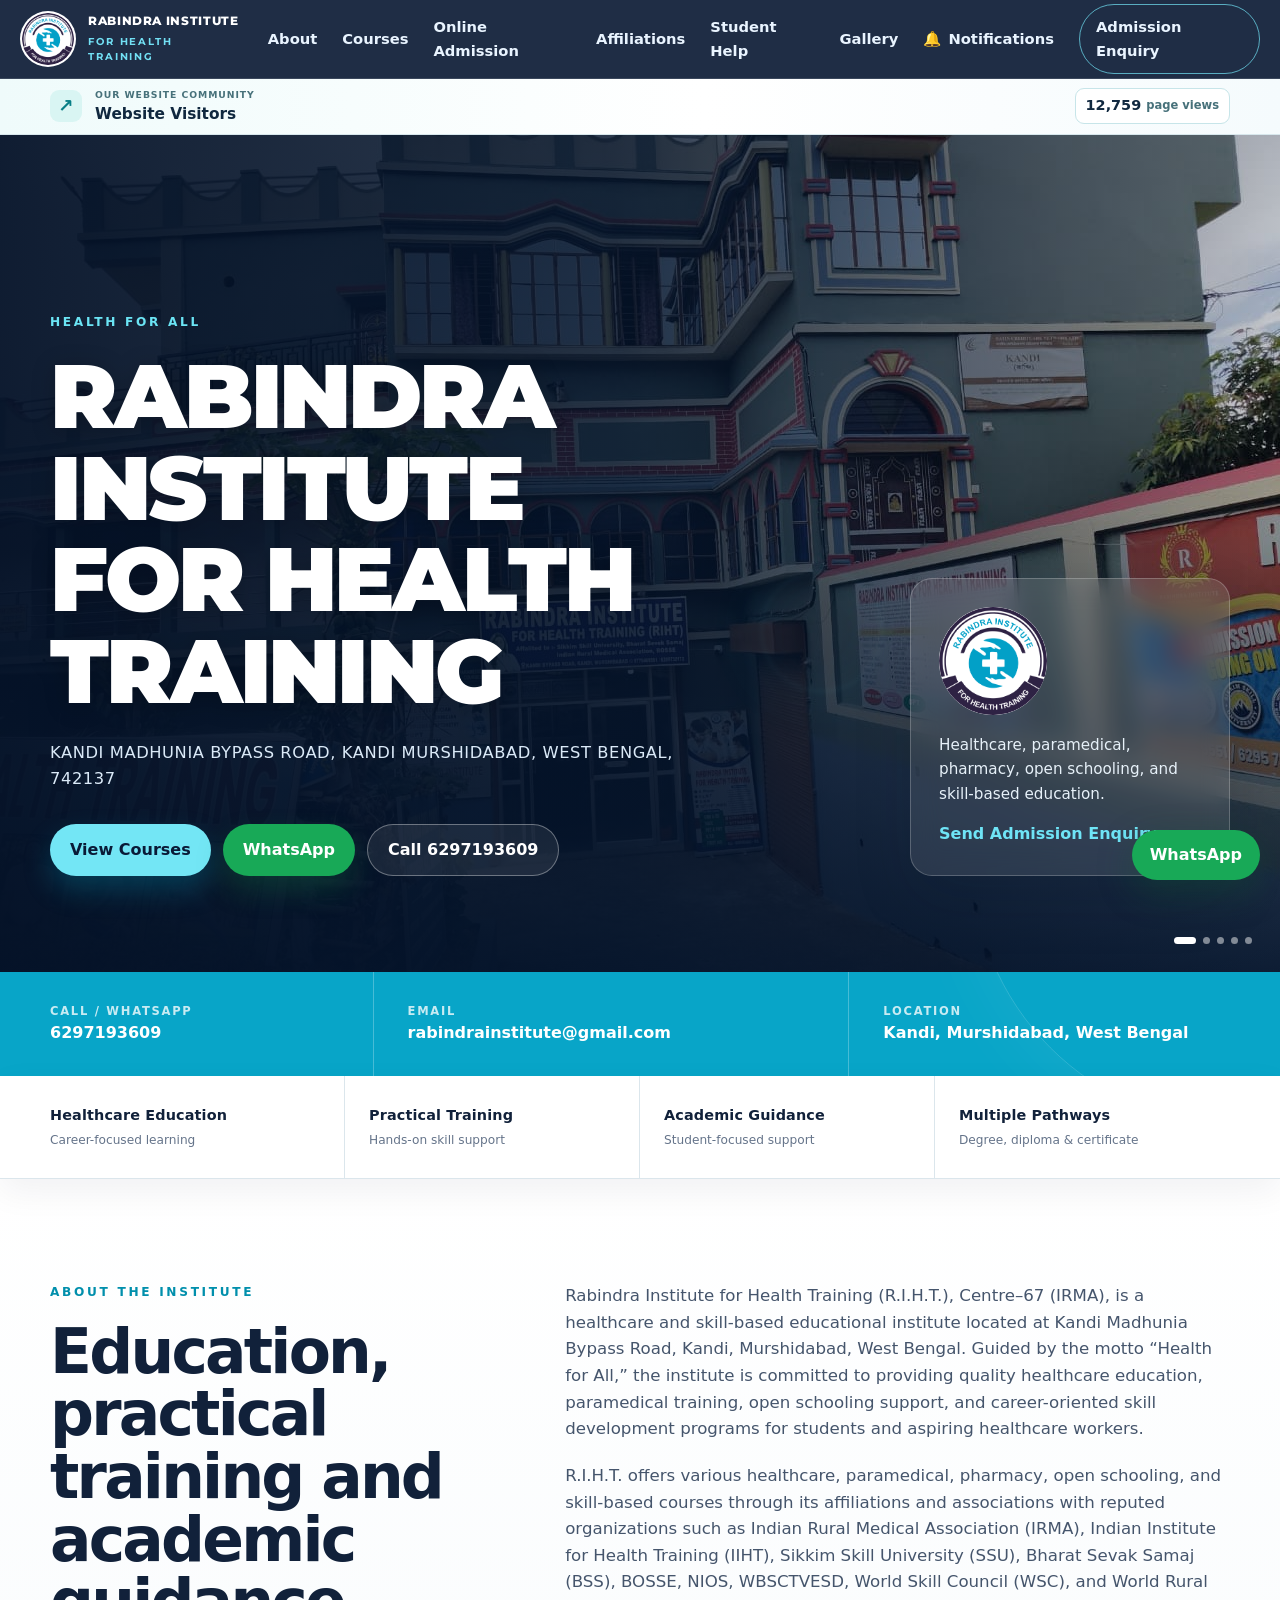
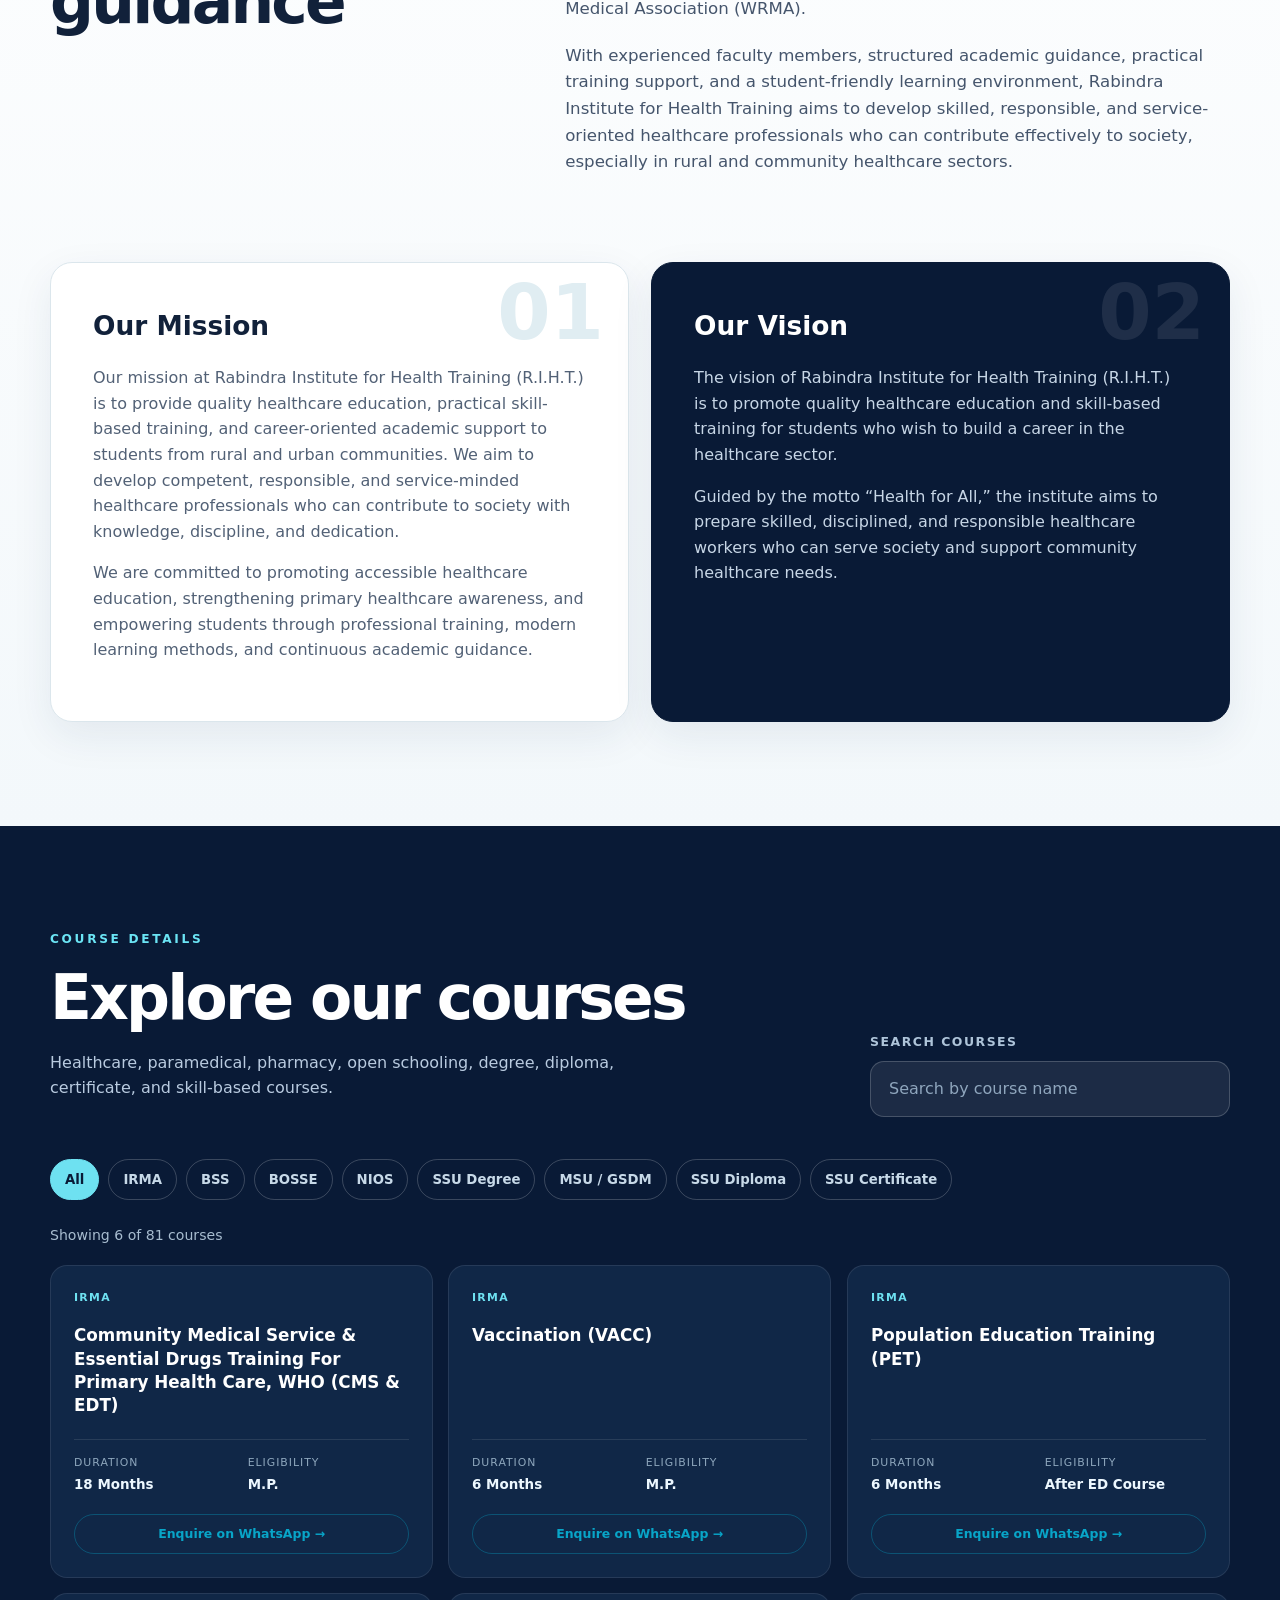
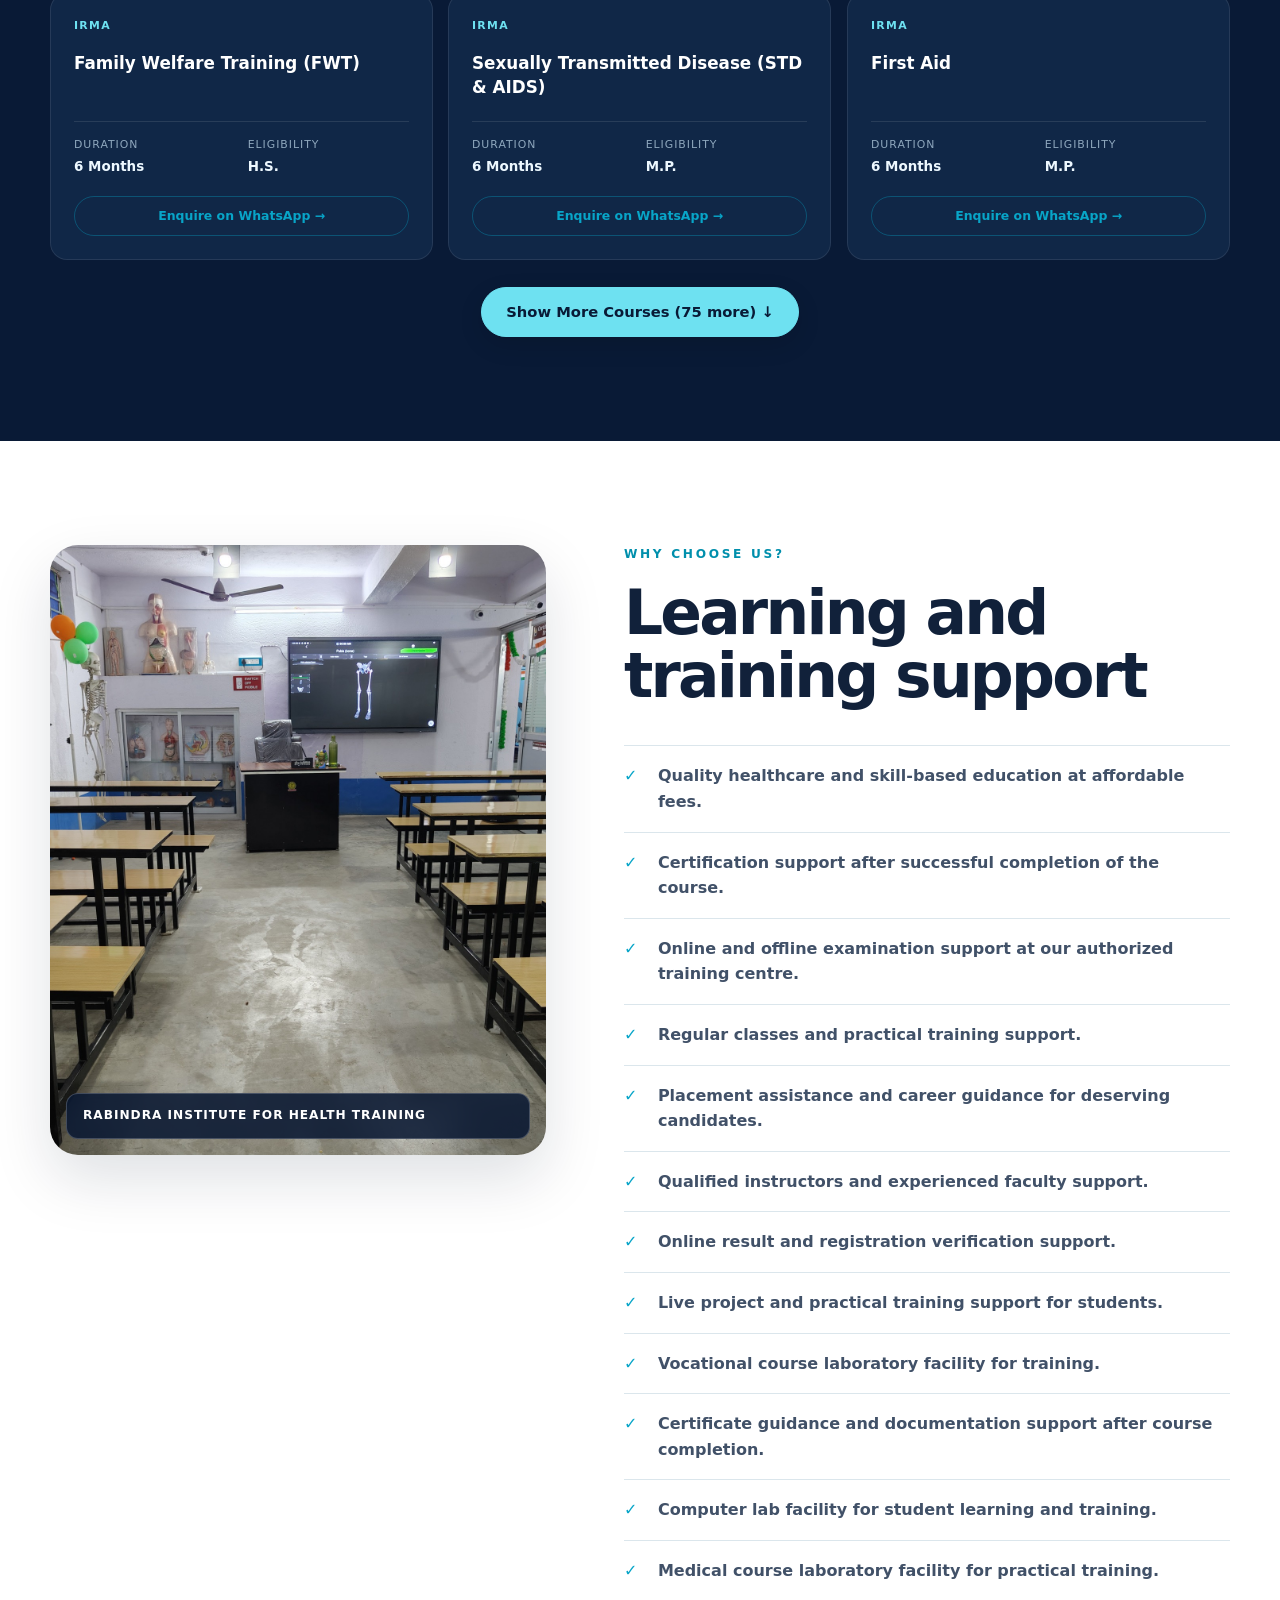
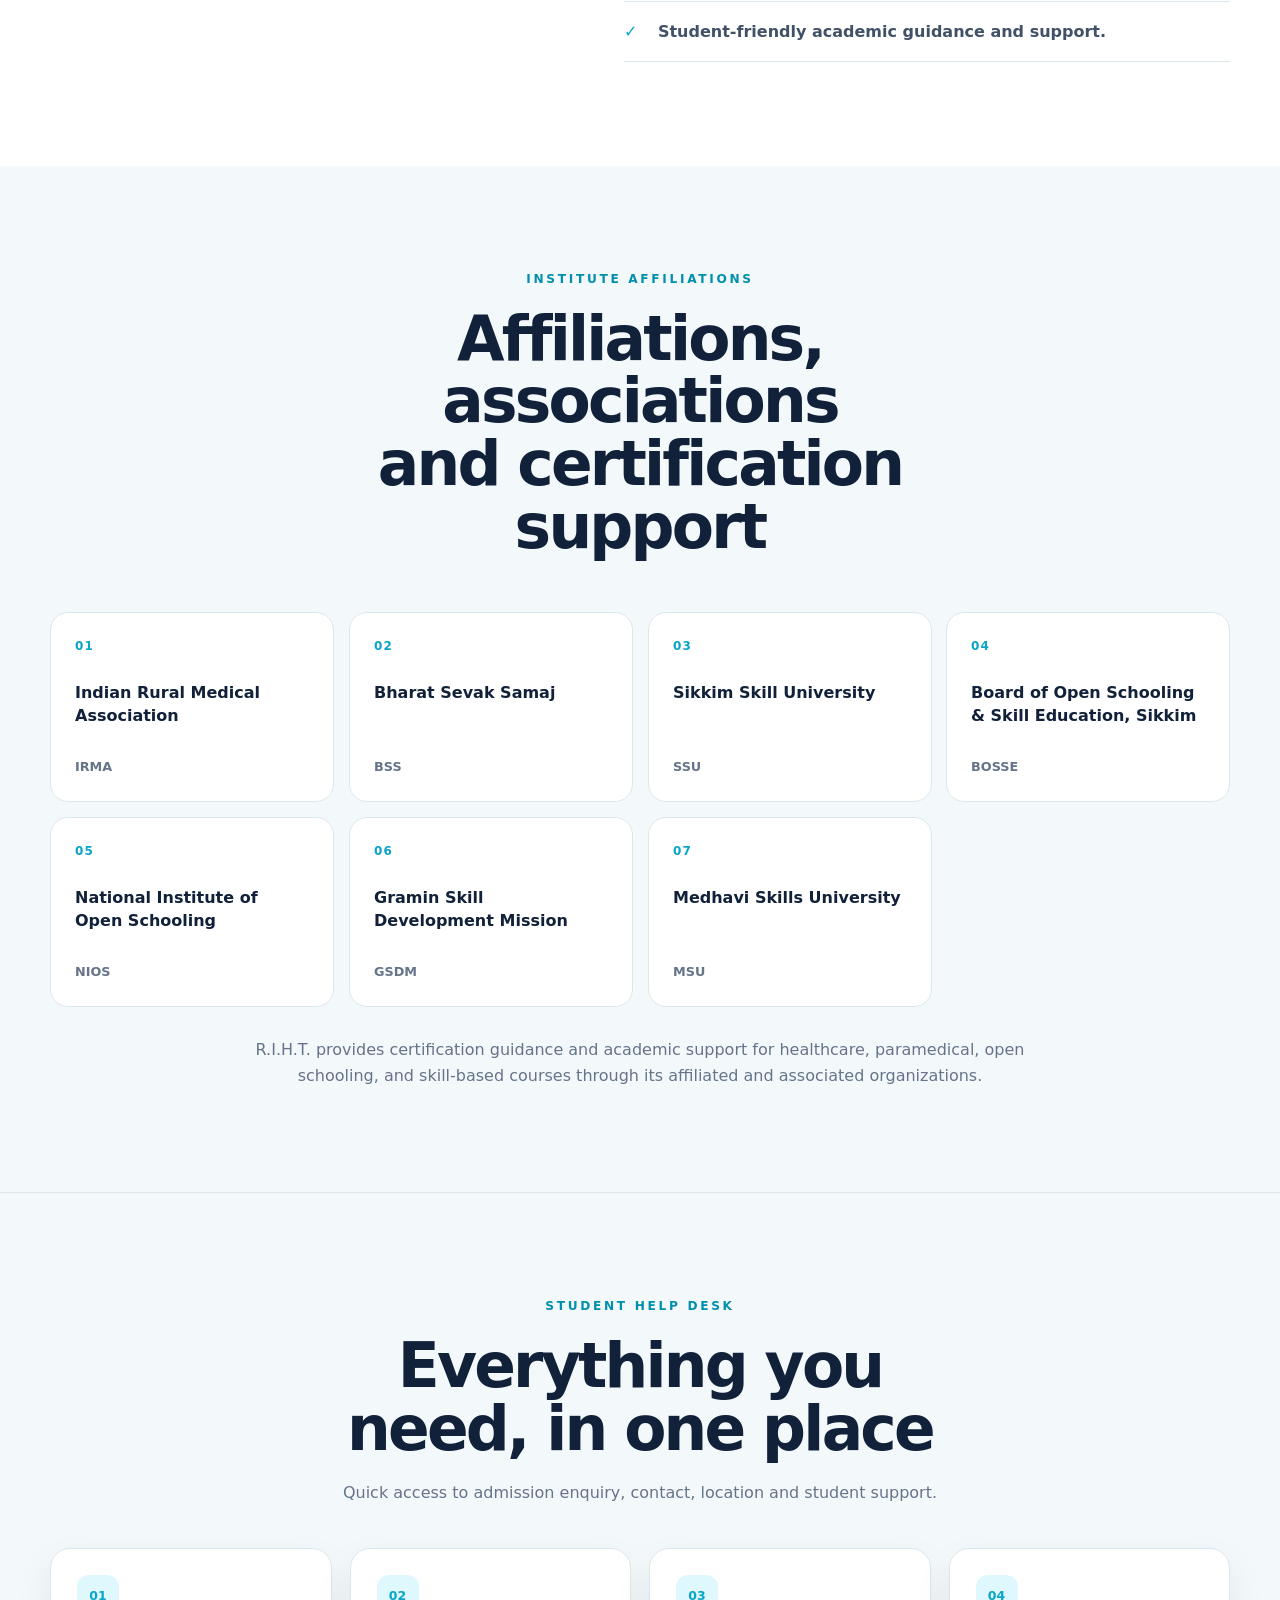
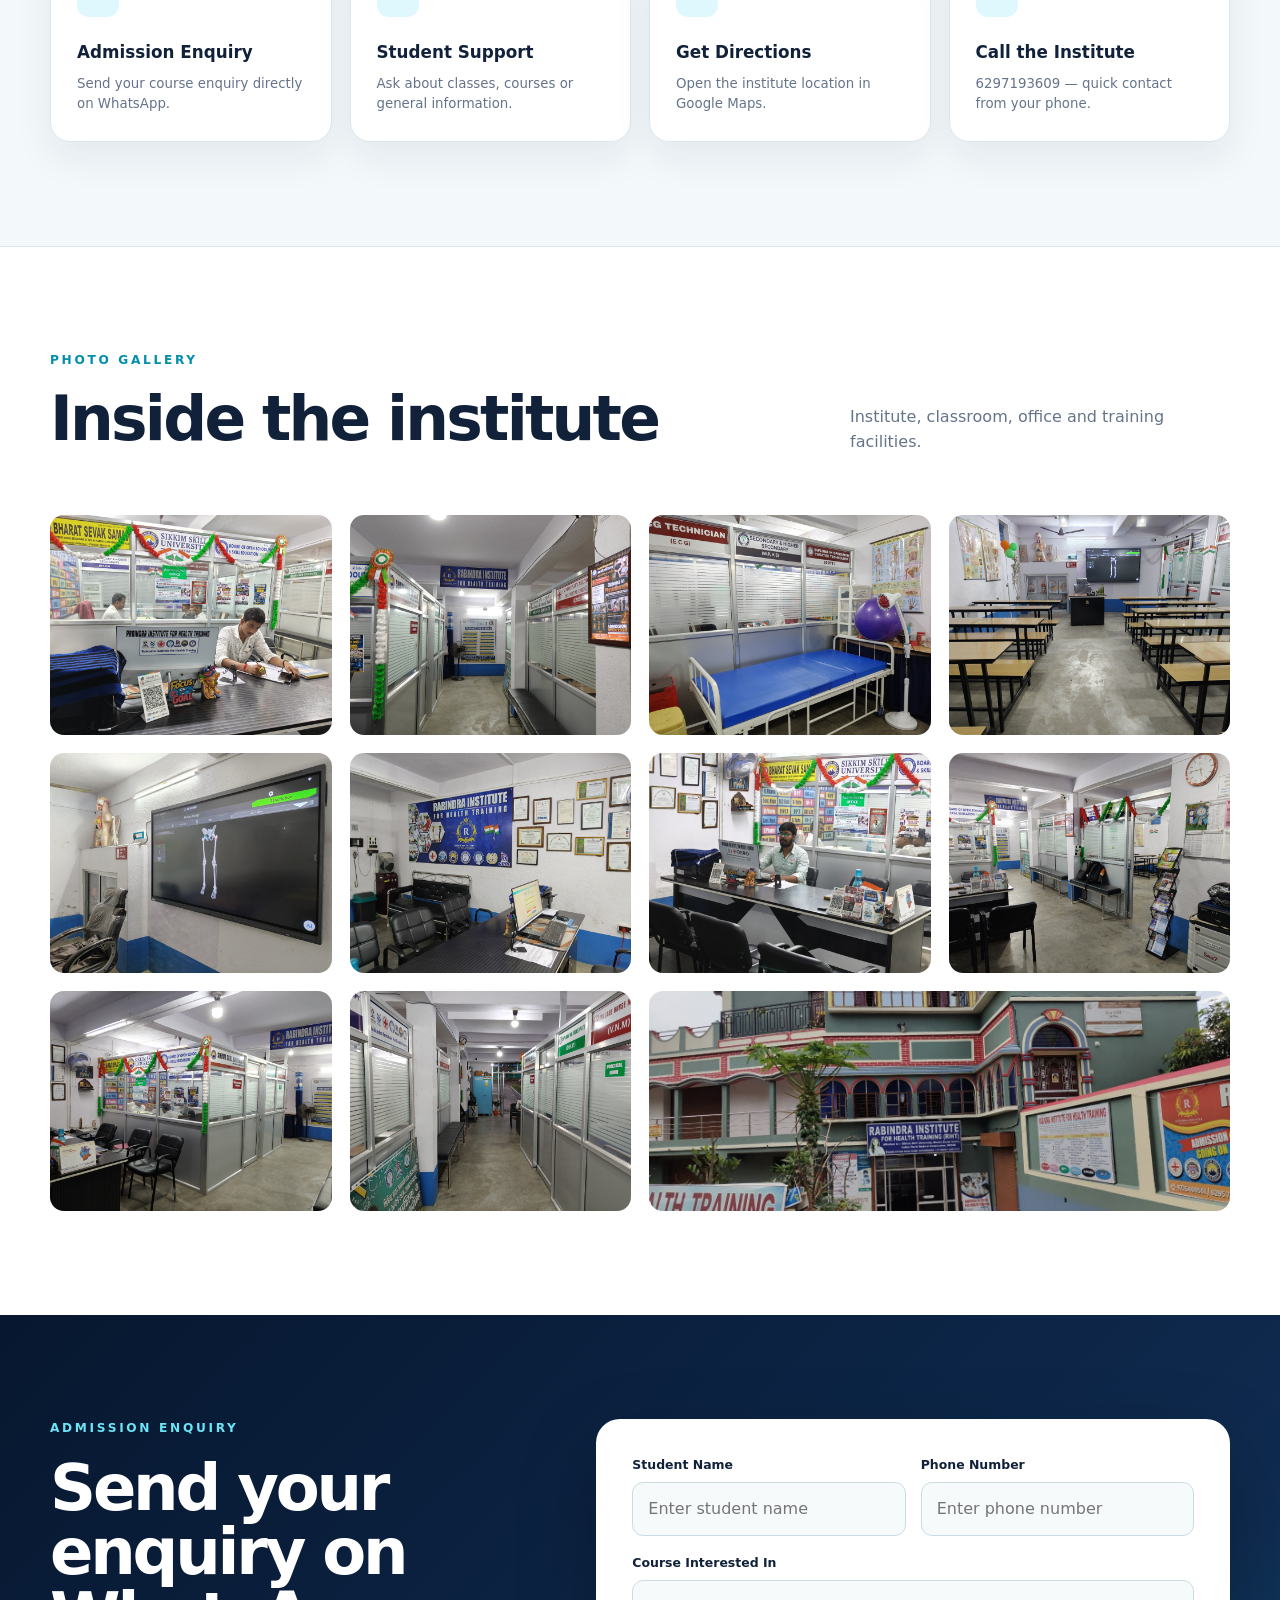
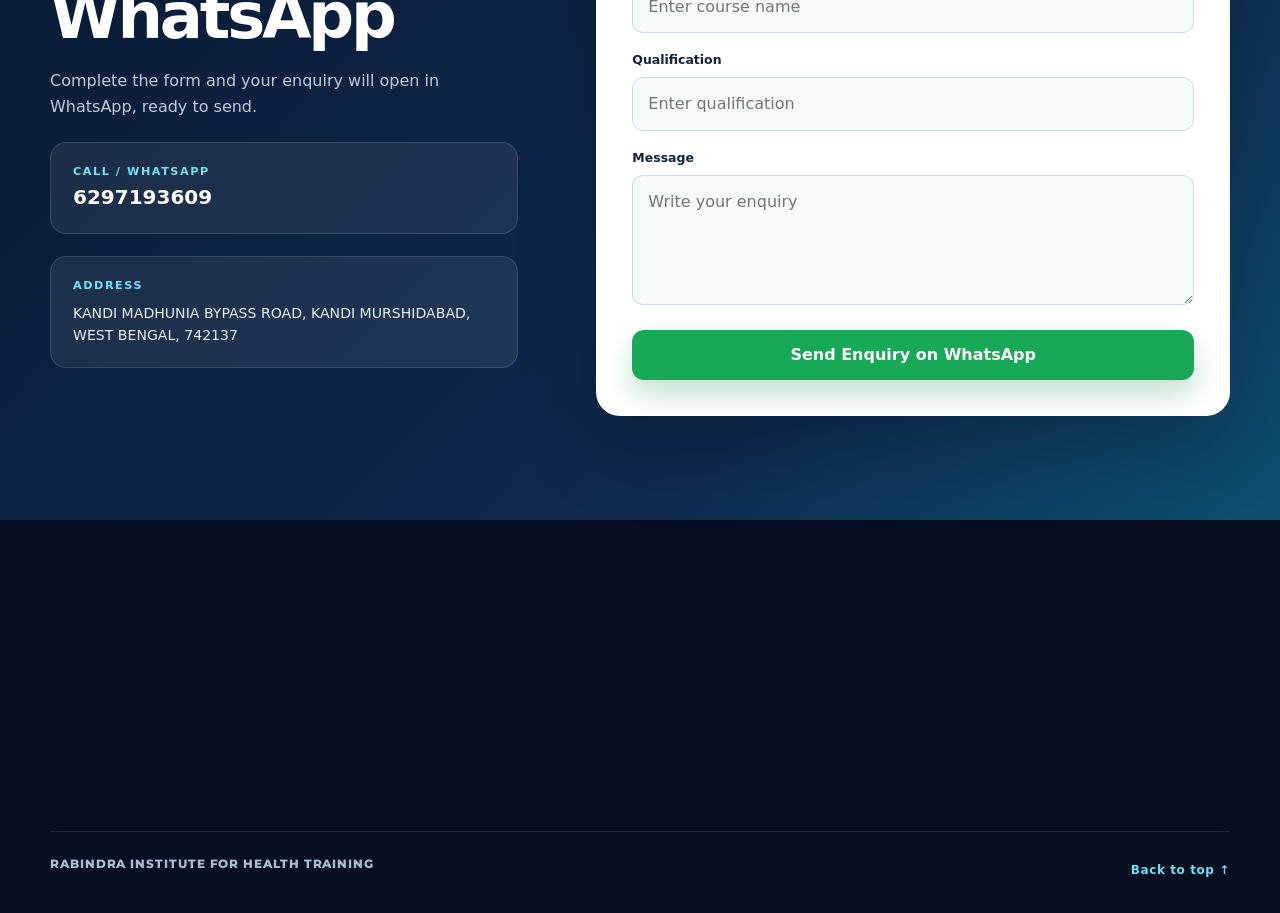
==== commit 4638e81a: "Add Online Admission navigation link" ====
--- a/institute/index.html
+++ b/institute/index.html
@@ -29,6 +29,7 @@
       <nav id="site-nav" aria-label="Primary navigation">
         <a href="#about">About</a>
         <a href="#courses">Courses</a>
+        <a href="online-admission.html">Online Admission</a>
         <a href="#affiliations">Affiliations</a>
         <a href="#student-help">Student Help</a>
         <a href="#gallery">Gallery</a>
--- a/institute/styles.css
+++ b/institute/styles.css
@@ -778,3 +778,40 @@
     grid-column: span 2 !important;
   }
 }
+
+
+/* Professional institute-name typography — responsive across mobile and desktop */
+.brand strong, .footer-brand strong, .footer-bottom p {
+  font-family: "Montserrat", "Segoe UI", sans-serif;
+  font-weight: 800;
+  letter-spacing: .045em;
+  text-wrap: balance;
+}
+.brand strong { font-size: clamp(.72rem, .9vw, .9rem); line-height: 1.25; letter-spacing: .055em; }
+.brand small {
+  font-family: "Montserrat", "Segoe UI", sans-serif;
+  font-size: .62rem; font-weight: 700; letter-spacing: .19em; line-height: 1.5;
+}
+.hero h1 {
+  font-family: "Montserrat", "Segoe UI", sans-serif;
+  font-weight: 900; letter-spacing: -.035em; line-height: 1.02;
+  text-wrap: balance; text-shadow: 0 3px 24px rgba(0, 0, 0, .22);
+}
+.footer-brand strong { display: block; font-size: clamp(.9rem, 1.25vw, 1.08rem); line-height: 1.35; }
+.footer-brand span {
+  font-family: "Montserrat", "Segoe UI", sans-serif;
+  font-size: .68rem; font-weight: 700; letter-spacing: .2em;
+}
+.footer-bottom p { font-size: .72rem; line-height: 1.5; letter-spacing: .08em; }
+@media (max-width: 780px) {
+  .brand { gap: 9px; min-width: 0; }
+  .brand img { width: 46px; height: 46px; flex: 0 0 46px; }
+  .brand strong { font-size: .72rem; letter-spacing: .035em; }
+  .brand small { margin-top: 4px; font-size: .55rem; letter-spacing: .13em; }
+  .hero h1 { font-size: clamp(2.35rem, 9vw, 4.1rem); line-height: 1.04; letter-spacing: -.04em; }
+}
+@media (max-width: 360px) {
+  .brand img { width: 40px; height: 40px; flex-basis: 40px; }
+  .brand strong { font-size: .64rem; }
+  .brand small { font-size: .49rem; letter-spacing: .1em; }
+}
